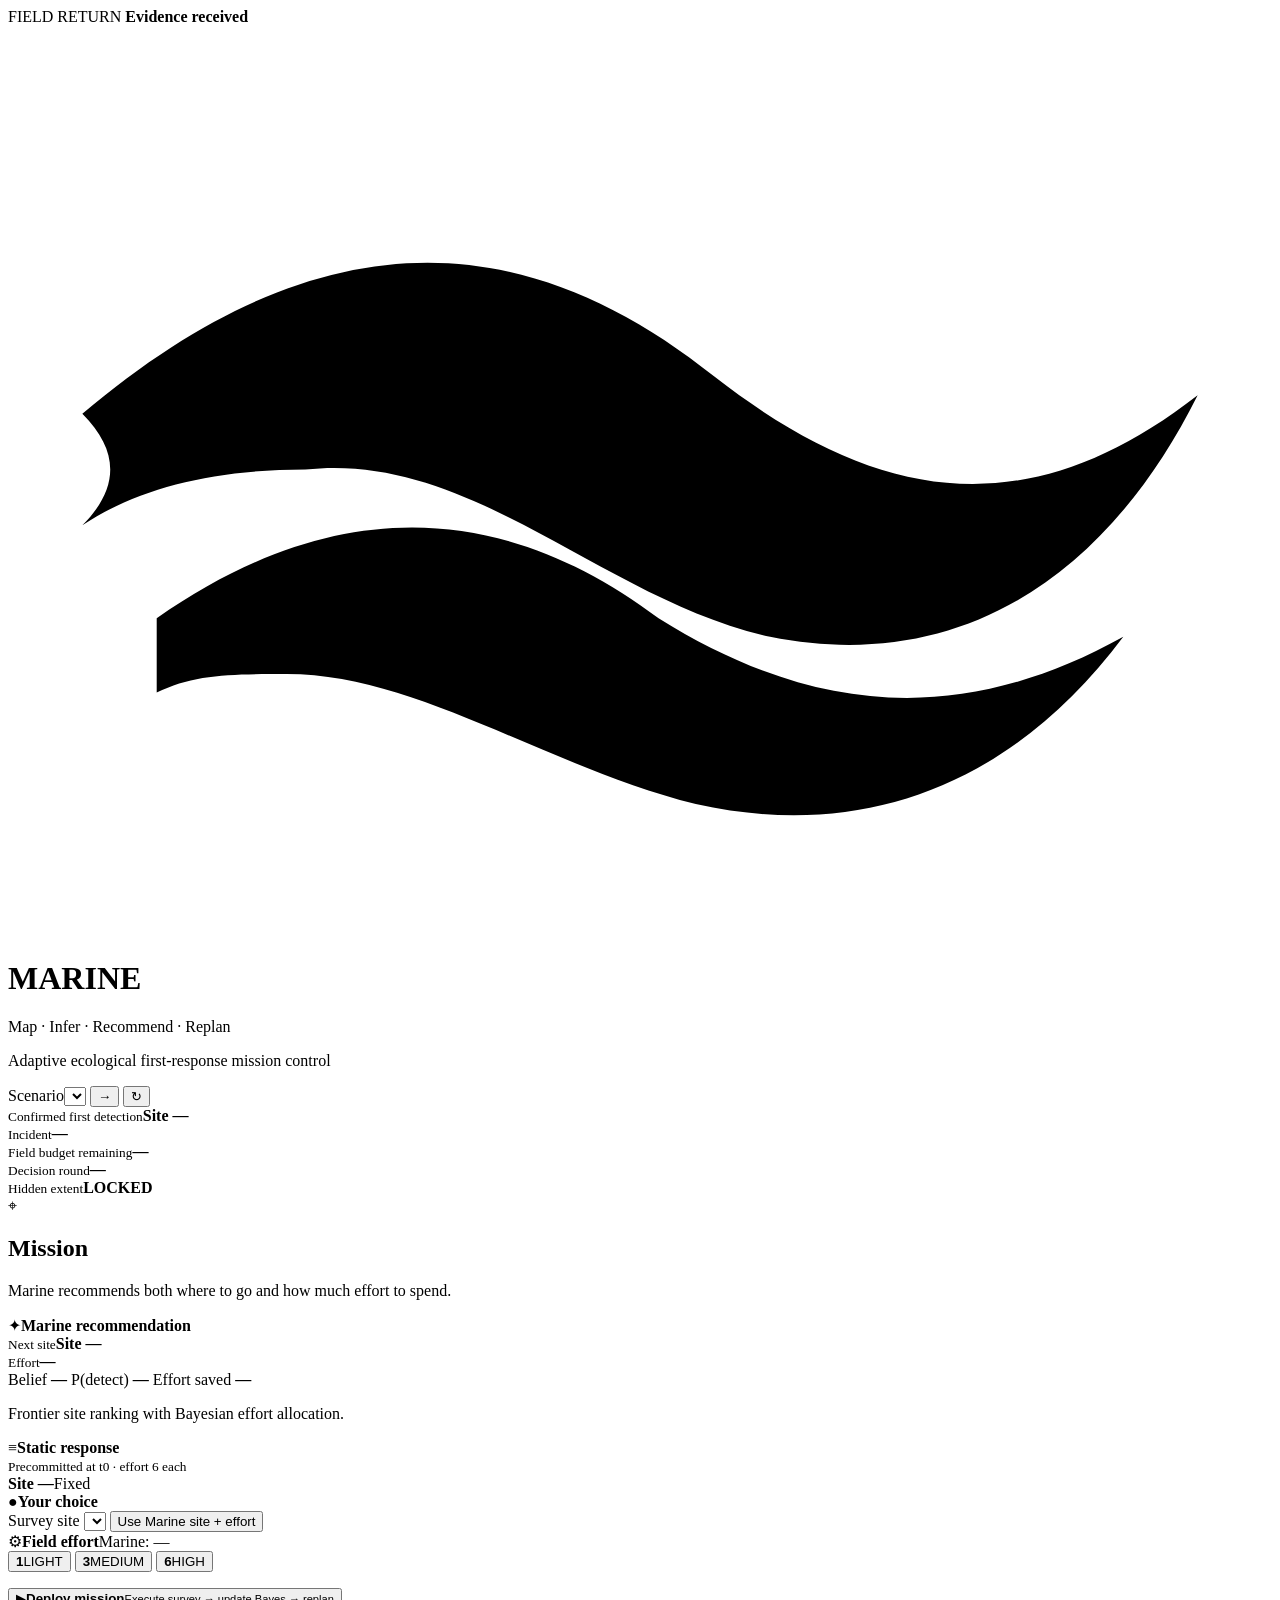
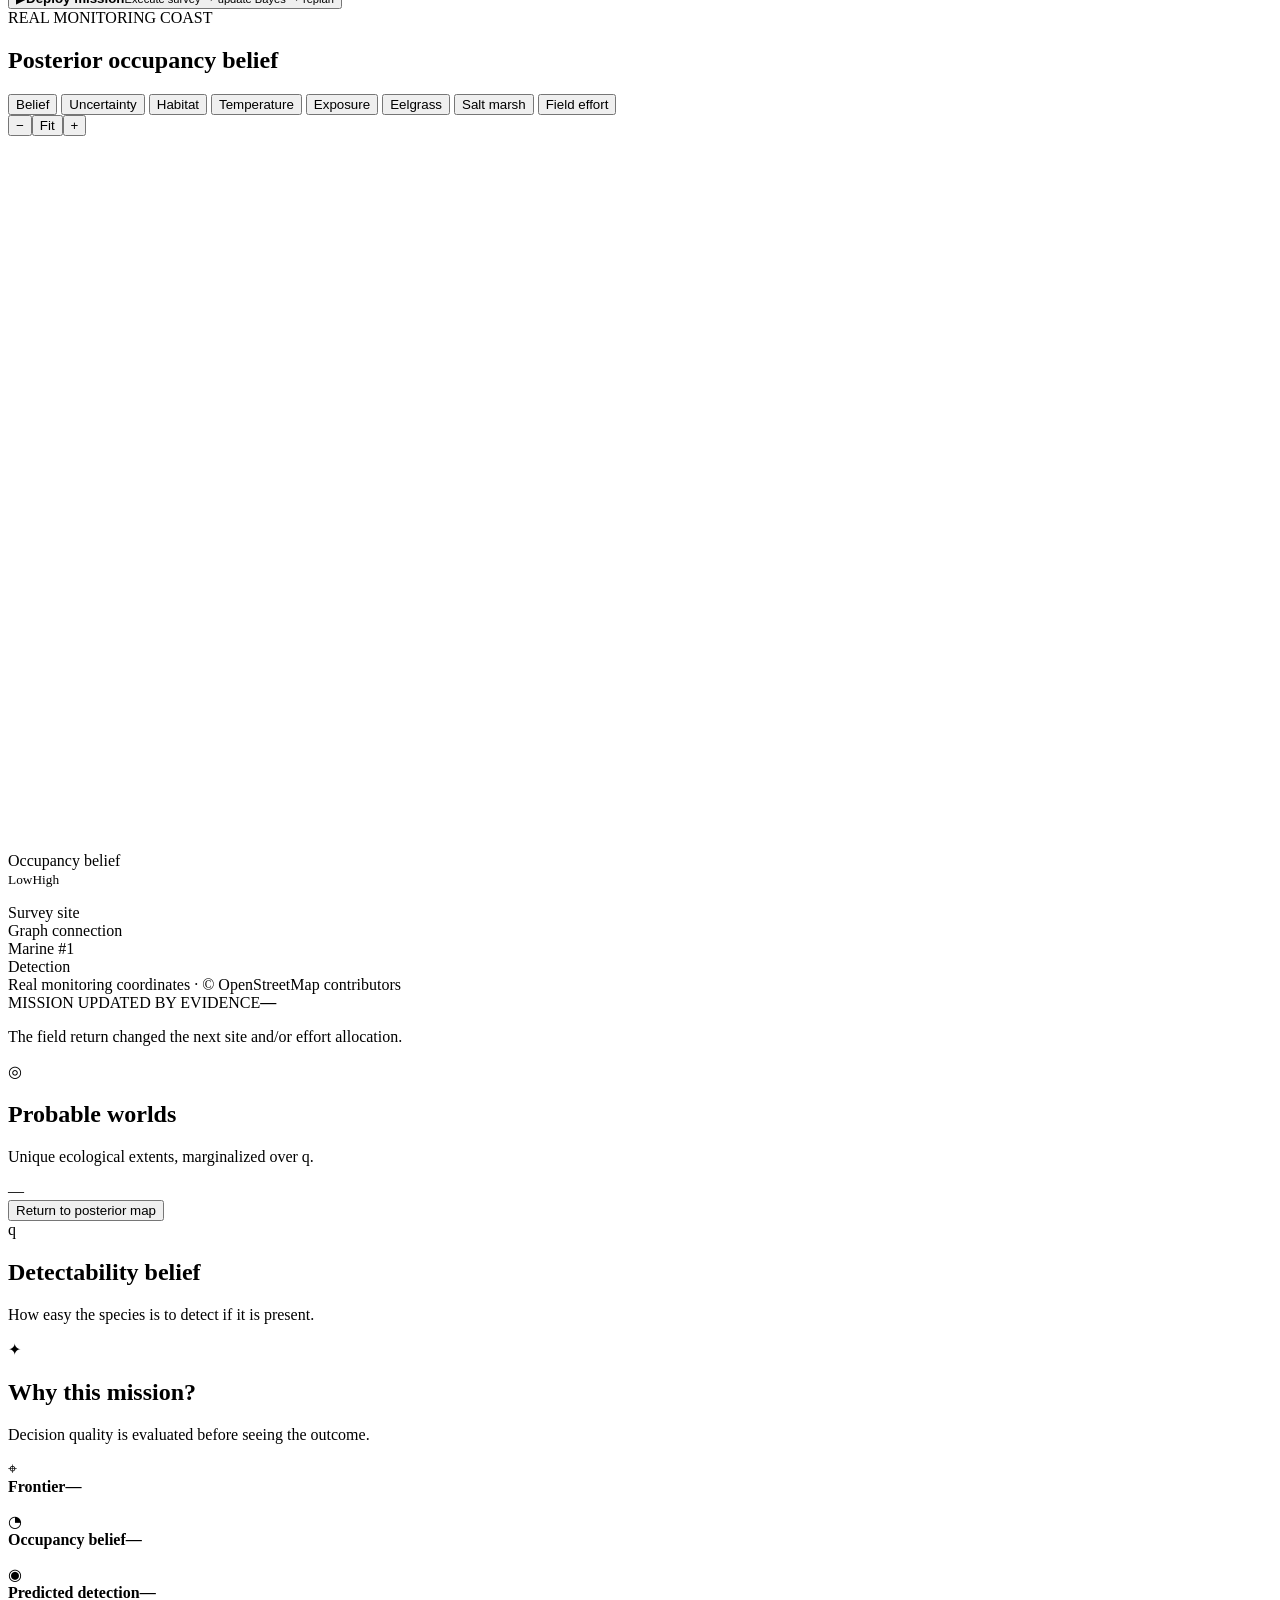
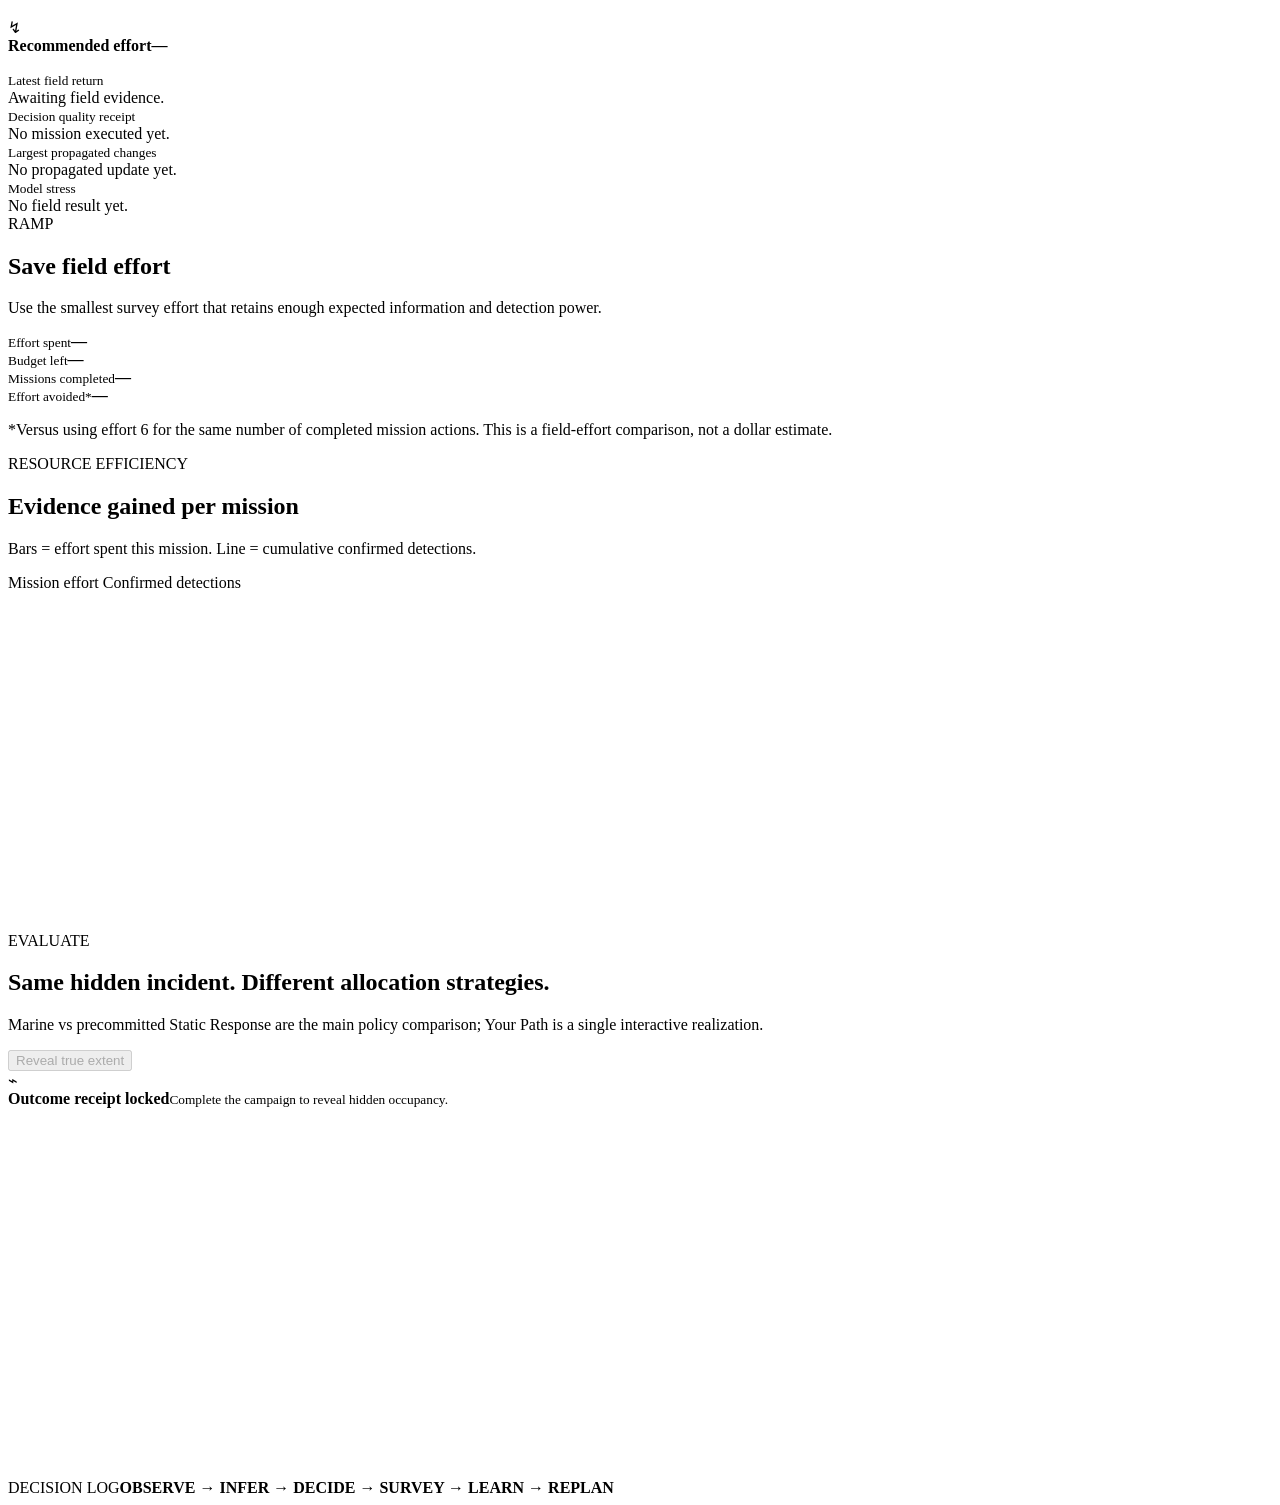
==== src/adaptive_response/web/index.html @ 59490e8c "Merge fac9e84848f2fcc238145fe83092da32b513c7e9 into 2e3e43d85b89be2b79e8511a3f0a50b33a727eef" ====
<!doctype html>
<html lang="en">
<head>
  <meta charset="utf-8" />
  <meta name="viewport" content="width=device-width, initial-scale=1" />
  <meta name="theme-color" content="#f5f7fa" />
  <title>MARINE — Adaptive First Response</title>
  <link rel="stylesheet" href="/static/styles.css" />
</head>
<body>
  <div id="transition-layer" class="transition-layer hidden" aria-live="polite">
    <div class="transition-card">
      <span id="transition-kicker" class="transition-kicker">FIELD RETURN</span>
      <strong id="transition-title" class="transition-title">Evidence received</strong>
      <p id="transition-detail" class="transition-detail"></p>
    </div>
  </div>

  <div class="app-shell">
    <header class="app-header">
      <div class="brand-block">
        <div class="brand-mark" aria-hidden="true">
          <svg viewBox="0 0 68 48"><path d="M4 20c13-11 24-10 34-2 9 7 17 8 26 1-5 10-13 15-23 13-9-2-16-10-25-9-5 0-9 1-12 3 2-2 2-4 0-6Z"></path><path d="M8 31c10-7 19-6 27 0 8 5 16 6 25 1-6 8-14 11-23 9-8-2-15-7-22-7-3 0-5 0-7 1Z"></path></svg>
        </div>
        <div>
          <div class="brand-row"><h1>MARINE</h1><span>Map · Infer · Recommend · Replan</span></div>
          <p>Adaptive ecological first-response mission control</p>
        </div>
      </div>
      <div class="header-controls">
        <label class="header-field"><span>Scenario</span><select id="case-select"></select></label>
        <button id="next-case-btn" class="icon-button" title="Next incident">→</button>
        <button id="reset-btn" class="icon-button" title="Reset incident">↻</button>
      </div>
    </header>

    <section class="status-ribbon">
      <div class="status-item detection-status"><span class="status-dot"></span><div><small>Confirmed first detection</small><strong>Site <span id="initial-detection">—</span></strong></div></div>
      <div class="status-item"><small>Incident</small><strong id="case-number">—</strong></div>
      <div class="status-item budget-status"><small>Field budget remaining</small><strong id="budget-left">—</strong><div class="budget-track"><span id="budget-fill"></span></div></div>
      <div class="status-item"><small>Decision round</small><strong id="round">—</strong></div>
      <div class="status-item truth-status"><small>Hidden extent</small><strong id="truth-state">LOCKED</strong></div>
    </section>

    <main class="dashboard-grid">
      <aside class="card mission-panel">
        <div class="card-title-row"><div class="title-icon">⌖</div><div><h2>Mission</h2><p>Marine recommends both where to go and how much effort to spend.</p></div></div>

        <section class="mission-card marine-card">
          <div class="mission-card-head"><span class="mini-icon">✦</span><strong>Marine recommendation</strong></div>
          <div class="recommend-hero">
            <div><small>Next site</small><b id="marine-site">Site —</b></div>
            <div><small>Effort</small><b id="marine-effort">—</b></div>
          </div>
          <div class="mini-metrics">
            <span>Belief <b id="marine-belief">—</b></span>
            <span>P(detect) <b id="marine-pdetect">—</b></span>
            <span>Effort saved <b id="marine-saved">—</b></span>
          </div>
          <p id="marine-copy">Frontier site ranking with Bayesian effort allocation.</p>
        </section>

        <section class="mission-card static-card">
          <div class="mission-card-head"><span class="mini-icon">≡</span><strong>Static response</strong></div>
          <small>Precommitted at t0 · effort 6 each</small>
          <div class="site-line"><b id="static-site">Site —</b><span class="pill">Fixed</span></div>
          <div id="static-route" class="route-chips"></div>
        </section>

        <section class="mission-card choice-card">
          <div class="mission-card-head"><span class="mini-icon">●</span><strong>Your choice</strong></div>
          <label class="field-label" for="site-select">Survey site</label>
          <select id="site-select" class="large-select"></select>
          <button id="follow-marine-btn" class="text-button">Use Marine site + effort</button>
        </section>

        <section class="mission-card effort-card">
          <div class="mission-card-head"><span class="mini-icon">⚙</span><strong>Field effort</strong><span id="effort-rec-badge" class="recommend-badge">Marine: —</span></div>
          <div id="effort-controls" class="effort-controls">
            <button class="effort-btn" data-effort="1"><b>1</b><span>LIGHT</span></button>
            <button class="effort-btn" data-effort="3"><b>3</b><span>MEDIUM</span></button>
            <button class="effort-btn" data-effort="6"><b>6</b><span>HIGH</span></button>
          </div>
          <div id="effort-options" class="effort-options"></div>
          <p id="effort-caption" class="effort-caption"></p>
        </section>

        <button id="deploy-btn" class="deploy-button"><span class="play-mark">▶</span><span><b>Deploy mission</b><small>Execute survey → update Bayes → replan</small></span></button>
      </aside>

      <section class="card map-card">
        <div class="map-toolbar">
          <div><span class="eyebrow">REAL MONITORING COAST</span><h2 id="map-title">Posterior occupancy belief</h2></div>
          <div class="map-actions">
            <div id="layer-tabs" class="layer-tabs" role="group" aria-label="Map layers">
              <button class="layer-btn active" data-layer="belief">Belief</button>
              <button class="layer-btn" data-layer="uncertainty">Uncertainty</button>
              <button class="layer-btn" data-layer="habitat">Habitat</button>
              <button class="layer-btn" data-layer="temperature">Temperature</button>
              <button class="layer-btn" data-layer="exposure">Exposure</button>
              <button class="layer-btn" data-layer="eelgrass">Eelgrass</button>
              <button class="layer-btn" data-layer="salt_marsh">Salt marsh</button>
              <button class="layer-btn" data-layer="field_effort">Field effort</button>
            </div>
            <div class="zoom-controls"><button id="zoom-out" title="Zoom out">−</button><button id="zoom-fit" title="Fit sites">Fit</button><button id="zoom-in" title="Zoom in">+</button></div>
          </div>
        </div>
        <div id="scenario-banner" class="scenario-banner hidden"></div>
        <div class="map-stage">
          <svg id="graph" viewBox="0 0 1100 620" preserveAspectRatio="xMidYMid slice" role="img" aria-label="Real coastal monitoring network"></svg>
          <div id="layer-legend" class="layer-legend"><span id="layer-legend-title">Occupancy belief</span><i id="layer-gradient"></i><div><small id="legend-low">Low</small><small id="legend-high">High</small></div><p id="layer-provenance"></p></div>
          <div class="map-legend"><div><span class="legend-node"></span> Survey site</div><div><span class="legend-line"></span> Graph connection</div><div><span class="legend-marine"></span> Marine #1</div><div><span class="legend-detection"></span> Detection</div></div>
          <div class="map-attribution">Real monitoring coordinates · © OpenStreetMap contributors</div>
          <div id="node-tooltip" class="tooltip hidden"></div>
          <div id="replan-callout" class="replan-callout hidden"><span>MISSION UPDATED BY EVIDENCE</span><strong id="replan-route">—</strong><p>The field return changed the next site and/or effort allocation.</p></div>
        </div>
      </section>

      <aside class="right-stack">
        <section class="card worlds-card">
          <div class="card-title-row compact"><div class="title-icon">◎</div><div><h2>Probable worlds</h2><p>Unique ecological extents, marginalized over q.</p></div><span id="world-count" class="count-badge">—</span></div>
          <div id="world-list" class="world-list"></div>
          <button id="clear-world-btn" class="text-button hidden">Return to posterior map</button>
        </section>

        <section class="card detectability-card">
          <div class="card-title-row compact"><div class="title-icon">q</div><div><h2>Detectability belief</h2><p>How easy the species is to detect if it is present.</p></div></div>
          <div id="q-panel" class="q-panel"></div>
          <div id="q-explainer" class="q-explainer"></div>
        </section>
      </aside>

      <section class="card why-card">
        <div class="why-head"><div class="title-icon">✦</div><div><h2>Why this mission?</h2><p id="why-subtitle">Decision quality is evaluated before seeing the outcome.</p></div></div>
        <div class="why-grid">
          <div class="why-item"><span class="why-icon">⌖</span><div><strong>Frontier</strong><b id="why-frontier-value">—</b><p id="why-frontier-copy"></p></div></div>
          <div class="why-item"><span class="why-icon">◔</span><div><strong>Occupancy belief</strong><b id="why-belief-value">—</b><p id="why-belief-copy"></p></div></div>
          <div class="why-item"><span class="why-icon">◉</span><div><strong>Predicted detection</strong><b id="why-detection-value">—</b><p id="why-detection-copy"></p></div></div>
          <div class="why-item"><span class="why-icon">↯</span><div><strong>Recommended effort</strong><b id="why-effort-value">—</b><p id="why-effort-copy"></p></div></div>
        </div>
        <div class="evidence-strip">
          <div class="evidence-cell"><small>Latest field return</small><div id="evidence-panel" class="evidence-content muted">Awaiting field evidence.</div></div>
          <div class="evidence-cell"><small>Decision quality receipt</small><div id="decision-receipt" class="evidence-content muted">No mission executed yet.</div></div>
          <div class="evidence-cell"><small>Largest propagated changes</small><div id="propagation-panel" class="evidence-content muted">No propagated update yet.</div></div>
          <div class="evidence-cell"><small>Model stress</small><div id="stress-panel" class="evidence-content muted">No field result yet.</div></div>
        </div>
      </section>

      <aside class="card ramp-card">
        <div class="ramp-head"><span class="sponsor-pill">RAMP</span><div><h2>Save field effort</h2><p>Use the smallest survey effort that retains enough expected information and detection power.</p></div></div>
        <div class="ramp-kpis">
          <div><small>Effort spent</small><b id="resource-spent">—</b></div>
          <div><small>Budget left</small><b id="resource-left">—</b></div>
          <div><small>Missions completed</small><b id="resource-missions">—</b></div>
          <div><small>Effort avoided*</small><b id="resource-avoided">—</b></div>
        </div>
        <p class="footnote">*Versus using effort 6 for the same number of completed mission actions. This is a field-effort comparison, not a dollar estimate.</p>
      </aside>

      <section class="card live-card">
        <div class="live-head"><div><span class="eyebrow">RESOURCE EFFICIENCY</span><h2>Evidence gained per mission</h2><p>Bars = effort spent this mission. Line = cumulative confirmed detections.</p></div><div class="live-legend"><span><i class="legend-bar"></i> Mission effort</span><span><i class="dot blue"></i> Confirmed detections</span></div></div>
        <div id="live-kpis" class="live-kpis"></div>
        <svg id="live-chart" viewBox="0 0 980 260" role="img" aria-label="Mission effort and confirmed detection trajectory"></svg>
      </section>

      <section class="card evaluation-card">
        <div class="evaluation-head"><div><span class="eyebrow">EVALUATE</span><h2>Same hidden incident. Different allocation strategies.</h2><p>Marine vs precommitted Static Response are the main policy comparison; Your Path is a single interactive realization.</p></div><button id="reveal-btn" class="reveal-button" disabled>Reveal true extent</button></div>
        <div id="performance-locked" class="performance-locked"><span>⌁</span><div><b>Outcome receipt locked</b><small>Complete the campaign to reveal hidden occupancy.</small></div></div>
        <div id="performance-content" class="performance-content hidden">
          <div id="scorecards" class="scorecards"></div>
          <div class="performance-right"><svg id="performance-chart" viewBox="0 0 900 250" role="img" aria-label="True occupied sites detected by cumulative effort"></svg><p id="performance-note" class="performance-note"></p></div>
        </div>
      </section>

      <section class="card tape-card">
        <div class="tape-label"><span>DECISION LOG</span><b>OBSERVE → INFER → DECIDE → SURVEY → LEARN → REPLAN</b></div>
        <div id="timeline" class="timeline"></div>
      </section>
    </main>
  </div>
  <script src="/static/app.js"></script>
</body>
</html>
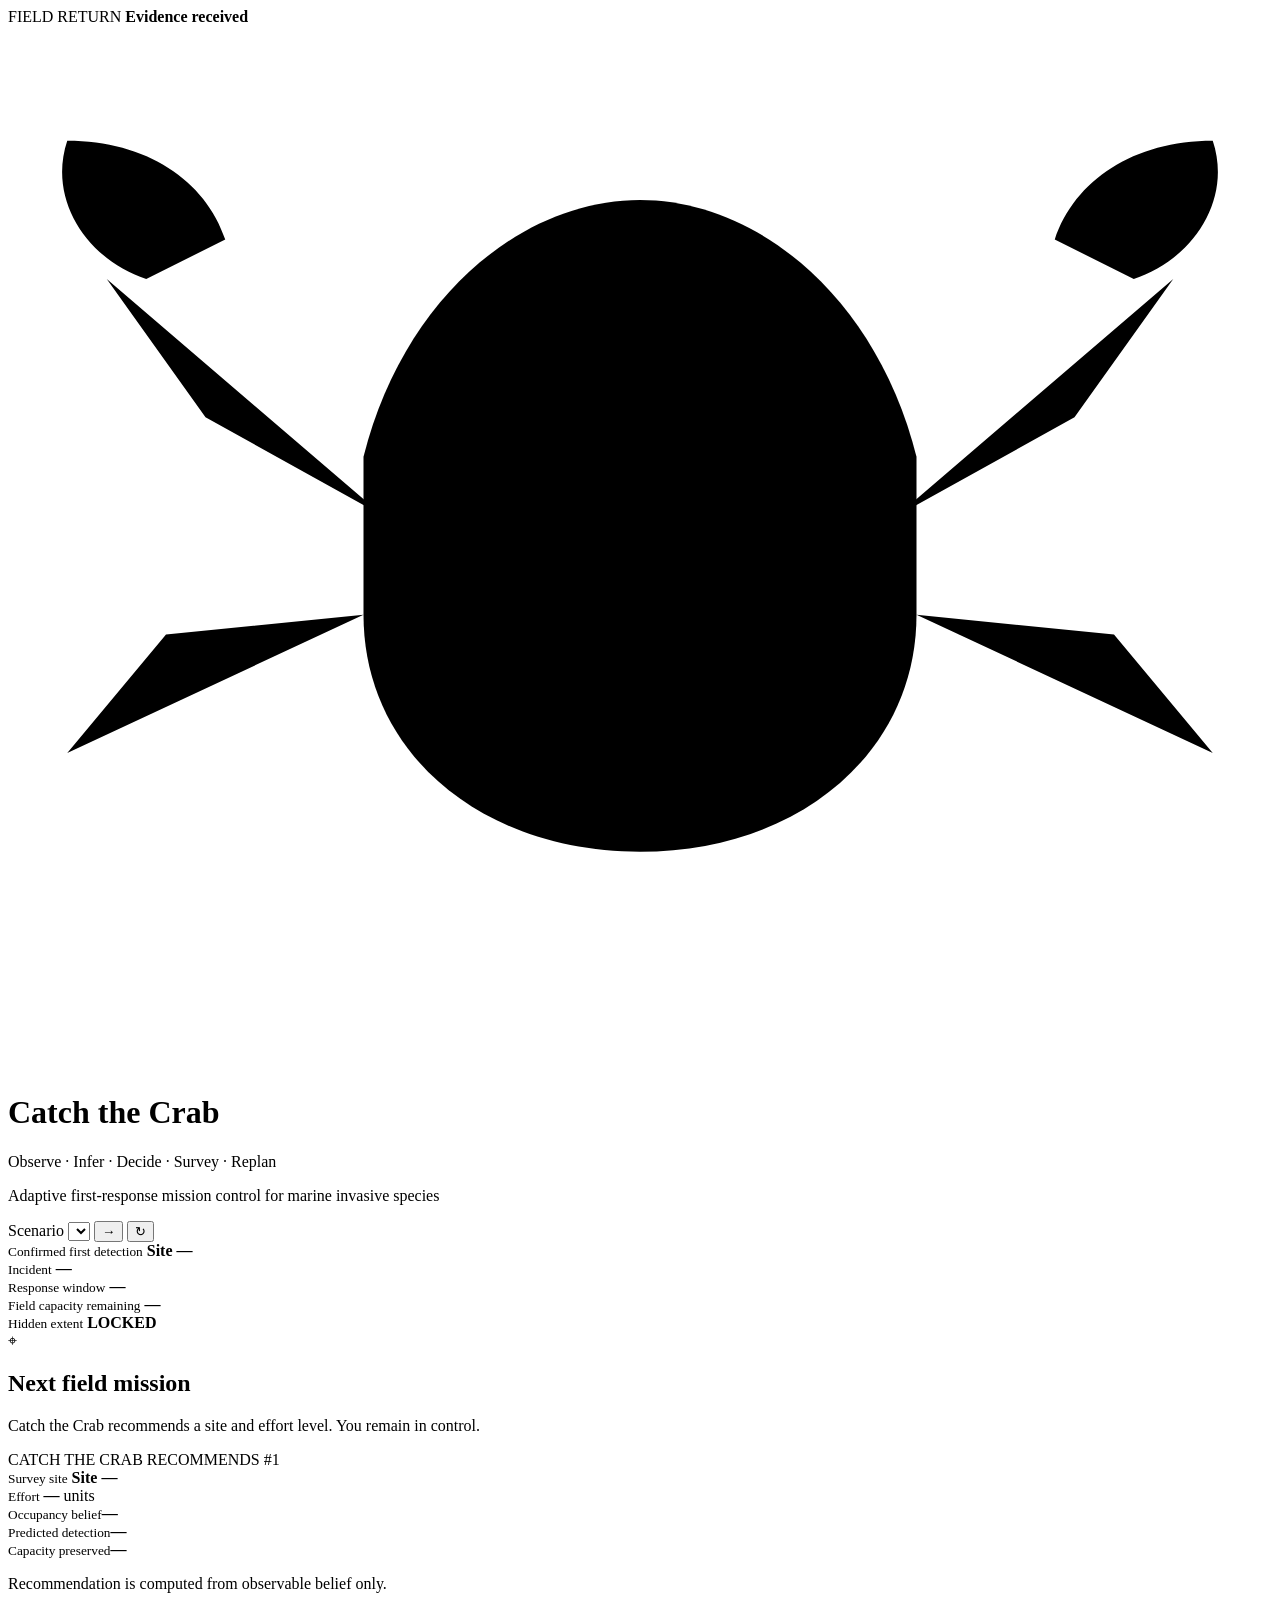
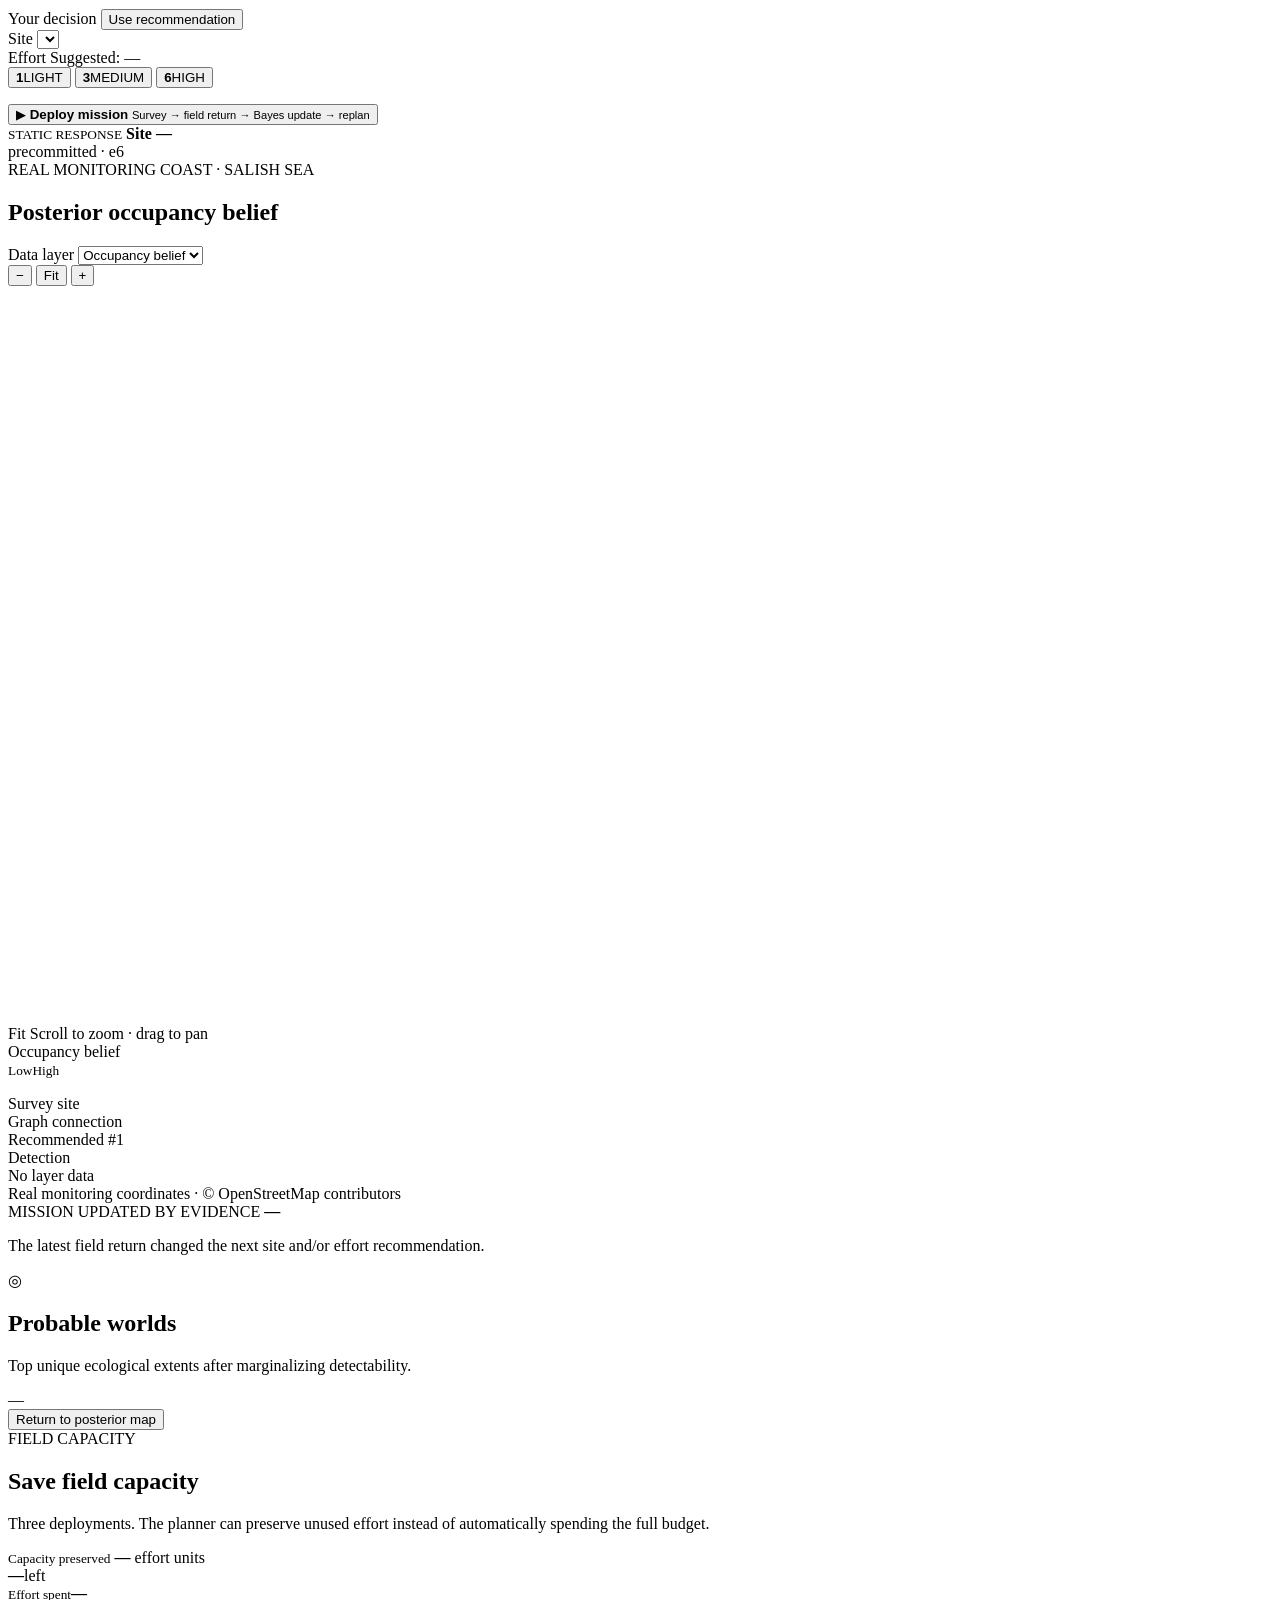
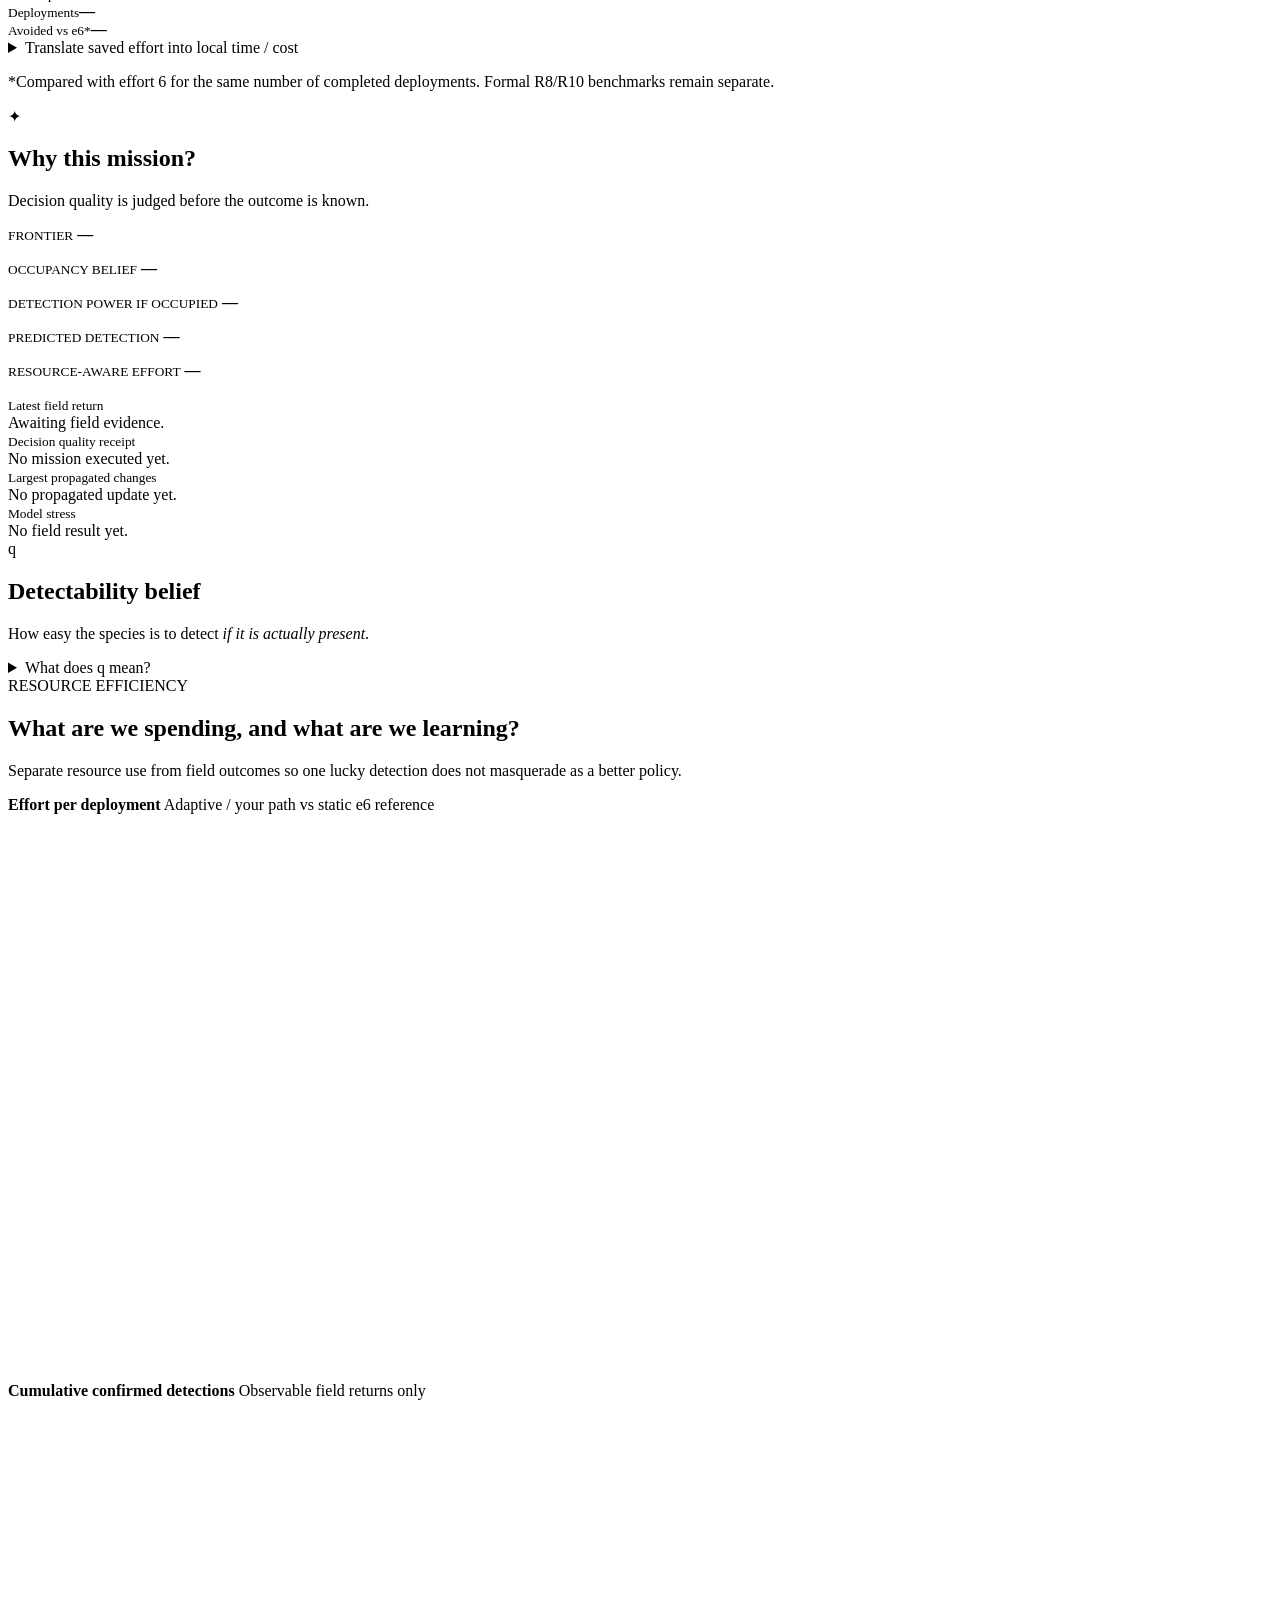
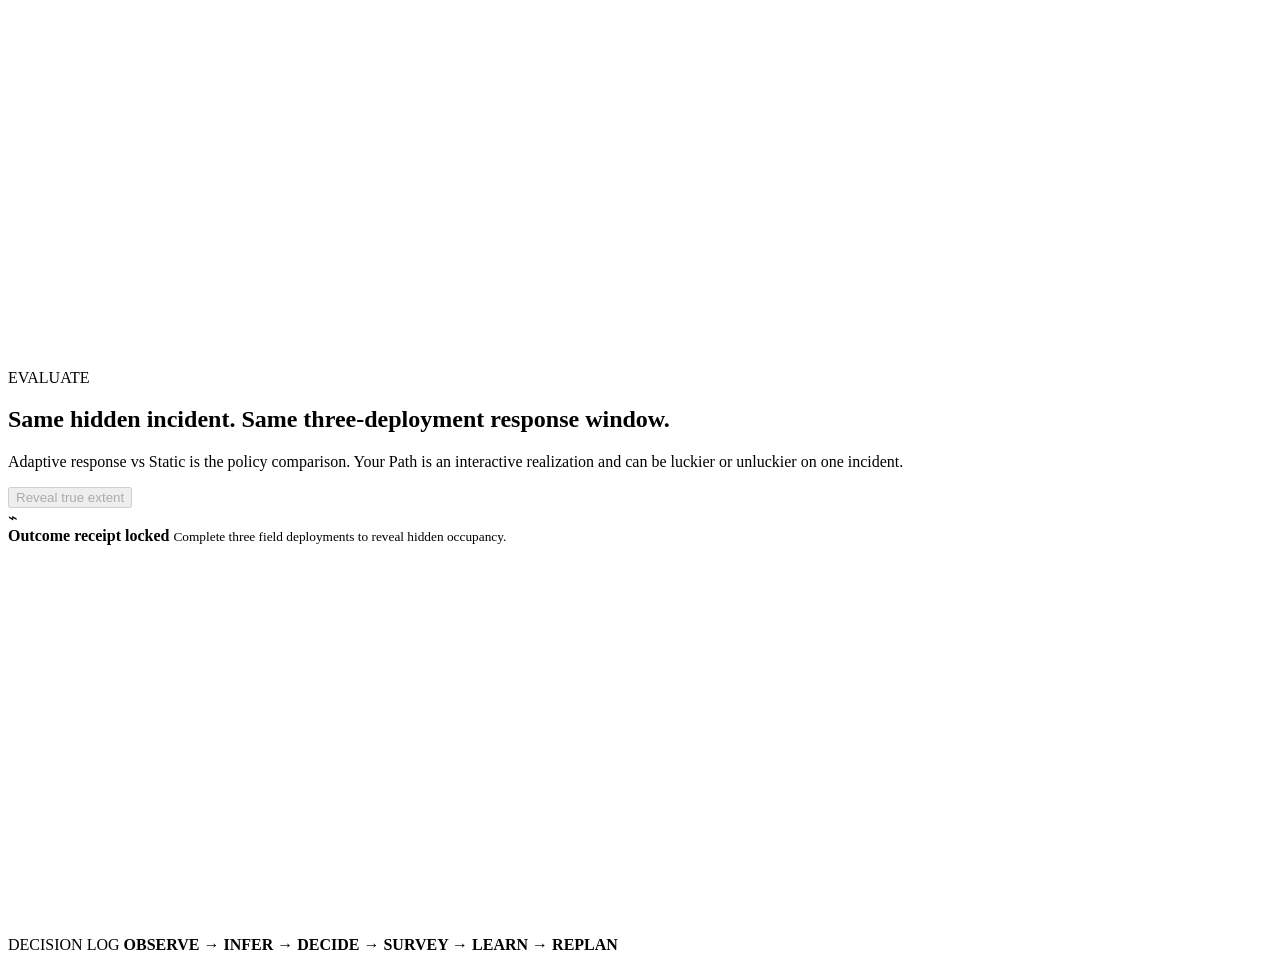
==== commit c22c5b64: "Rename product to Catch the Crab and remove sponsor-facing labels" ====
--- a/src/adaptive_response/web/index.html
+++ b/src/adaptive_response/web/index.html
@@ -3,8 +3,8 @@
 <head>
   <meta charset="utf-8" />
   <meta name="viewport" content="width=device-width, initial-scale=1" />
-  <meta name="theme-color" content="#f5f7fa" />
-  <title>MARINE — Adaptive First Response</title>
+  <meta name="theme-color" content="#f4f7fb" />
+  <title>Catch the Crab — Adaptive First Response</title>
   <link rel="stylesheet" href="/static/styles.css" />
 </head>
 <body>
@@ -20,164 +20,394 @@
     <header class="app-header">
       <div class="brand-block">
         <div class="brand-mark" aria-hidden="true">
-          <svg viewBox="0 0 68 48"><path d="M4 20c13-11 24-10 34-2 9 7 17 8 26 1-5 10-13 15-23 13-9-2-16-10-25-9-5 0-9 1-12 3 2-2 2-4 0-6Z"></path><path d="M8 31c10-7 19-6 27 0 8 5 16 6 25 1-6 8-14 11-23 9-8-2-15-7-22-7-3 0-5 0-7 1Z"></path></svg>
-        </div>
-        <div>
-          <div class="brand-row"><h1>MARINE</h1><span>Map · Infer · Recommend · Replan</span></div>
-          <p>Adaptive ecological first-response mission control</p>
-        </div>
-      </div>
+          <svg viewBox="0 0 64 52" class="crab-logo">
+            <path class="crab-shell" d="M18 21c2-8 8-13 14-13s12 5 14 13v8c0 7-6 12-14 12s-14-5-14-12Z"></path>
+            <path class="crab-eye" d="M24 18a2.4 2.4 0 1 0 0-4.8A2.4 2.4 0 0 0 24 18Zm16 0a2.4 2.4 0 1 0 0-4.8A2.4 2.4 0 0 0 40 18Z"></path>
+            <path class="crab-limb" d="M19 24 10 19 5 12m40 12 9-5 5-7M18 29 8 30l-5 6m43-7 10 1 5 6M20 34 11 40m33-6 9 6"></path>
+            <path class="crab-claw" d="M7 12c-3-1-5-4-4-7 4 0 7 2 8 5m46 2c3-1 5-4 4-7-4 0-7 2-8 5"></path>
+          </svg>
+        </div>
+        <div class="brand-copy">
+          <div class="brand-row">
+            <h1>Catch the Crab</h1>
+            <span>Observe · Infer · Decide · Survey · Replan</span>
+          </div>
+          <p>Adaptive first-response mission control for marine invasive species</p>
+        </div>
+      </div>
+
       <div class="header-controls">
-        <label class="header-field"><span>Scenario</span><select id="case-select"></select></label>
+        <label class="header-field">
+          <span>Scenario</span>
+          <select id="case-select"></select>
+        </label>
         <button id="next-case-btn" class="icon-button" title="Next incident">→</button>
         <button id="reset-btn" class="icon-button" title="Reset incident">↻</button>
       </div>
     </header>
 
-    <section class="status-ribbon">
-      <div class="status-item detection-status"><span class="status-dot"></span><div><small>Confirmed first detection</small><strong>Site <span id="initial-detection">—</span></strong></div></div>
-      <div class="status-item"><small>Incident</small><strong id="case-number">—</strong></div>
-      <div class="status-item budget-status"><small>Field budget remaining</small><strong id="budget-left">—</strong><div class="budget-track"><span id="budget-fill"></span></div></div>
-      <div class="status-item"><small>Decision round</small><strong id="round">—</strong></div>
-      <div class="status-item truth-status"><small>Hidden extent</small><strong id="truth-state">LOCKED</strong></div>
+    <section class="status-ribbon" aria-label="Incident status">
+      <div class="status-item detection-status">
+        <span class="status-dot"></span>
+        <div>
+          <small>Confirmed first detection</small>
+          <strong>Site <span id="initial-detection">—</span></strong>
+        </div>
+      </div>
+      <div class="status-item">
+        <small>Incident</small>
+        <strong id="case-number">—</strong>
+      </div>
+      <div class="status-item">
+        <small>Response window</small>
+        <strong id="round">—</strong>
+      </div>
+      <div class="status-item budget-status">
+        <small>Field capacity remaining</small>
+        <strong id="budget-left">—</strong>
+        <div class="budget-track"><span id="budget-fill"></span></div>
+      </div>
+      <div class="status-item truth-status">
+        <small>Hidden extent</small>
+        <strong id="truth-state">LOCKED</strong>
+      </div>
     </section>
 
     <main class="dashboard-grid">
       <aside class="card mission-panel">
-        <div class="card-title-row"><div class="title-icon">⌖</div><div><h2>Mission</h2><p>Marine recommends both where to go and how much effort to spend.</p></div></div>
-
-        <section class="mission-card marine-card">
-          <div class="mission-card-head"><span class="mini-icon">✦</span><strong>Marine recommendation</strong></div>
-          <div class="recommend-hero">
-            <div><small>Next site</small><b id="marine-site">Site —</b></div>
-            <div><small>Effort</small><b id="marine-effort">—</b></div>
-          </div>
-          <div class="mini-metrics">
-            <span>Belief <b id="marine-belief">—</b></span>
-            <span>P(detect) <b id="marine-pdetect">—</b></span>
-            <span>Effort saved <b id="marine-saved">—</b></span>
-          </div>
-          <p id="marine-copy">Frontier site ranking with Bayesian effort allocation.</p>
-        </section>
-
-        <section class="mission-card static-card">
-          <div class="mission-card-head"><span class="mini-icon">≡</span><strong>Static response</strong></div>
-          <small>Precommitted at t0 · effort 6 each</small>
-          <div class="site-line"><b id="static-site">Site —</b><span class="pill">Fixed</span></div>
-          <div id="static-route" class="route-chips"></div>
-        </section>
-
-        <section class="mission-card choice-card">
-          <div class="mission-card-head"><span class="mini-icon">●</span><strong>Your choice</strong></div>
-          <label class="field-label" for="site-select">Survey site</label>
+        <div class="section-heading">
+          <span class="section-icon">⌖</span>
+          <div>
+            <h2>Next field mission</h2>
+            <p>Catch the Crab recommends a site and effort level. You remain in control.</p>
+          </div>
+        </div>
+
+        <div class="marine-recommendation">
+          <div class="recommendation-label">
+            <span>CATCH THE CRAB RECOMMENDS</span>
+            <span id="marine-rank-badge" class="soft-badge">#1</span>
+          </div>
+          <div class="recommendation-hero">
+            <div>
+              <small>Survey site</small>
+              <strong id="marine-site">Site —</strong>
+            </div>
+            <div class="effort-hero">
+              <small>Effort</small>
+              <strong id="marine-effort">—</strong>
+              <span>units</span>
+            </div>
+          </div>
+          <div class="recommendation-metrics">
+            <div><small>Occupancy belief</small><b id="marine-belief">—</b></div>
+            <div><small>Predicted detection</small><b id="marine-pdetect">—</b></div>
+            <div><small>Capacity preserved</small><b id="marine-saved">—</b></div>
+          </div>
+          <p id="marine-copy">Recommendation is computed from observable belief only.</p>
+        </div>
+
+        <div class="control-section">
+          <div class="control-title">
+            <span>Your decision</span>
+            <button id="follow-marine-btn" class="inline-action">Use recommendation</button>
+          </div>
+          <label class="field-label" for="site-select">Site</label>
           <select id="site-select" class="large-select"></select>
-          <button id="follow-marine-btn" class="text-button">Use Marine site + effort</button>
-        </section>
-
-        <section class="mission-card effort-card">
-          <div class="mission-card-head"><span class="mini-icon">⚙</span><strong>Field effort</strong><span id="effort-rec-badge" class="recommend-badge">Marine: —</span></div>
+
+          <div class="effort-title-row">
+            <label class="field-label">Effort</label>
+            <span id="effort-rec-badge" class="recommended-chip">Suggested: —</span>
+          </div>
           <div id="effort-controls" class="effort-controls">
             <button class="effort-btn" data-effort="1"><b>1</b><span>LIGHT</span></button>
             <button class="effort-btn" data-effort="3"><b>3</b><span>MEDIUM</span></button>
             <button class="effort-btn" data-effort="6"><b>6</b><span>HIGH</span></button>
           </div>
           <div id="effort-options" class="effort-options"></div>
-          <p id="effort-caption" class="effort-caption"></p>
-        </section>
-
-        <button id="deploy-btn" class="deploy-button"><span class="play-mark">▶</span><span><b>Deploy mission</b><small>Execute survey → update Bayes → replan</small></span></button>
+          <p id="effort-caption" class="microcopy"></p>
+        </div>
+
+        <button id="deploy-btn" class="deploy-button">
+          <span class="play-mark">▶</span>
+          <span>
+            <b>Deploy mission</b>
+            <small>Survey → field return → Bayes update → replan</small>
+          </span>
+        </button>
+
+        <div class="static-strip">
+          <div>
+            <small>STATIC RESPONSE</small>
+            <strong id="static-site">Site —</strong>
+          </div>
+          <div id="static-route" class="route-chips"></div>
+          <span class="soft-badge">precommitted · e6</span>
+        </div>
       </aside>
 
       <section class="card map-card">
         <div class="map-toolbar">
-          <div><span class="eyebrow">REAL MONITORING COAST</span><h2 id="map-title">Posterior occupancy belief</h2></div>
-          <div class="map-actions">
-            <div id="layer-tabs" class="layer-tabs" role="group" aria-label="Map layers">
-              <button class="layer-btn active" data-layer="belief">Belief</button>
-              <button class="layer-btn" data-layer="uncertainty">Uncertainty</button>
-              <button class="layer-btn" data-layer="habitat">Habitat</button>
-              <button class="layer-btn" data-layer="temperature">Temperature</button>
-              <button class="layer-btn" data-layer="exposure">Exposure</button>
-              <button class="layer-btn" data-layer="eelgrass">Eelgrass</button>
-              <button class="layer-btn" data-layer="salt_marsh">Salt marsh</button>
-              <button class="layer-btn" data-layer="field_effort">Field effort</button>
+          <div>
+            <span class="eyebrow">REAL MONITORING COAST · SALISH SEA</span>
+            <h2 id="map-title">Posterior occupancy belief</h2>
+          </div>
+          <div class="map-toolbar-actions">
+            <label class="layer-select-label">
+              <span>Data layer</span>
+              <select id="layer-select">
+                <option value="belief">Occupancy belief</option>
+                <option value="uncertainty">Uncertainty</option>
+                <option value="habitat">Habitat suitability</option>
+                <option value="temperature">Temperature</option>
+                <option value="exposure">Exposure</option>
+                <option value="eelgrass">Eelgrass</option>
+                <option value="salt_marsh">Salt marsh</option>
+                <option value="field_effort">Field effort</option>
+              </select>
+            </label>
+            <div class="zoom-controls" aria-label="Map zoom">
+              <button id="zoom-out" title="Zoom out">−</button>
+              <button id="zoom-fit" title="Fit all sites">Fit</button>
+              <button id="zoom-in" title="Zoom in">+</button>
             </div>
-            <div class="zoom-controls"><button id="zoom-out" title="Zoom out">−</button><button id="zoom-fit" title="Fit sites">Fit</button><button id="zoom-in" title="Zoom in">+</button></div>
-          </div>
-        </div>
+          </div>
+        </div>
+
         <div id="scenario-banner" class="scenario-banner hidden"></div>
-        <div class="map-stage">
-          <svg id="graph" viewBox="0 0 1100 620" preserveAspectRatio="xMidYMid slice" role="img" aria-label="Real coastal monitoring network"></svg>
-          <div id="layer-legend" class="layer-legend"><span id="layer-legend-title">Occupancy belief</span><i id="layer-gradient"></i><div><small id="legend-low">Low</small><small id="legend-high">High</small></div><p id="layer-provenance"></p></div>
-          <div class="map-legend"><div><span class="legend-node"></span> Survey site</div><div><span class="legend-line"></span> Graph connection</div><div><span class="legend-marine"></span> Marine #1</div><div><span class="legend-detection"></span> Detection</div></div>
+
+        <div class="map-stage" id="map-stage">
+          <svg id="graph" viewBox="0 0 1100 640" preserveAspectRatio="xMidYMid slice" role="img" aria-label="Real coastal monitoring network"></svg>
+
+          <div class="map-top-left">
+            <span id="zoom-readout" class="map-chip">Fit</span>
+            <span class="map-chip">Scroll to zoom · drag to pan</span>
+          </div>
+
+          <div id="layer-legend" class="layer-legend">
+            <span id="layer-legend-title">Occupancy belief</span>
+            <i id="layer-gradient"></i>
+            <div><small id="legend-low">Low</small><small id="legend-high">High</small></div>
+            <p id="layer-provenance"></p>
+          </div>
+
+          <div class="map-legend">
+            <div><span class="legend-node"></span> Survey site</div>
+            <div><span class="legend-line"></span> Graph connection</div>
+            <div><span class="legend-marine"></span> Recommended #1</div>
+            <div><span class="legend-detection"></span> Detection</div>
+            <div><span class="legend-missing"></span> No layer data</div>
+          </div>
+
+          <div id="map-inspector" class="map-inspector"></div>
           <div class="map-attribution">Real monitoring coordinates · © OpenStreetMap contributors</div>
           <div id="node-tooltip" class="tooltip hidden"></div>
-          <div id="replan-callout" class="replan-callout hidden"><span>MISSION UPDATED BY EVIDENCE</span><strong id="replan-route">—</strong><p>The field return changed the next site and/or effort allocation.</p></div>
+
+          <div id="replan-callout" class="replan-callout hidden">
+            <span>MISSION UPDATED BY EVIDENCE</span>
+            <strong id="replan-route">—</strong>
+            <p>The latest field return changed the next site and/or effort recommendation.</p>
+          </div>
         </div>
       </section>
 
-      <aside class="right-stack">
-        <section class="card worlds-card">
-          <div class="card-title-row compact"><div class="title-icon">◎</div><div><h2>Probable worlds</h2><p>Unique ecological extents, marginalized over q.</p></div><span id="world-count" class="count-badge">—</span></div>
-          <div id="world-list" class="world-list"></div>
-          <button id="clear-world-btn" class="text-button hidden">Return to posterior map</button>
-        </section>
-
-        <section class="card detectability-card">
-          <div class="card-title-row compact"><div class="title-icon">q</div><div><h2>Detectability belief</h2><p>How easy the species is to detect if it is present.</p></div></div>
-          <div id="q-panel" class="q-panel"></div>
-          <div id="q-explainer" class="q-explainer"></div>
-        </section>
+      <aside class="card worlds-card">
+        <div class="section-heading compact">
+          <span class="section-icon">◎</span>
+          <div>
+            <h2>Probable worlds</h2>
+            <p>Top unique ecological extents after marginalizing detectability.</p>
+          </div>
+          <span id="world-count" class="count-badge">—</span>
+        </div>
+        <div id="world-list" class="world-list"></div>
+        <button id="clear-world-btn" class="inline-action hidden">Return to posterior map</button>
       </aside>
 
-      <section class="card why-card">
-        <div class="why-head"><div class="title-icon">✦</div><div><h2>Why this mission?</h2><p id="why-subtitle">Decision quality is evaluated before seeing the outcome.</p></div></div>
-        <div class="why-grid">
-          <div class="why-item"><span class="why-icon">⌖</span><div><strong>Frontier</strong><b id="why-frontier-value">—</b><p id="why-frontier-copy"></p></div></div>
-          <div class="why-item"><span class="why-icon">◔</span><div><strong>Occupancy belief</strong><b id="why-belief-value">—</b><p id="why-belief-copy"></p></div></div>
-          <div class="why-item"><span class="why-icon">◉</span><div><strong>Predicted detection</strong><b id="why-detection-value">—</b><p id="why-detection-copy"></p></div></div>
-          <div class="why-item"><span class="why-icon">↯</span><div><strong>Recommended effort</strong><b id="why-effort-value">—</b><p id="why-effort-copy"></p></div></div>
-        </div>
-        <div class="evidence-strip">
-          <div class="evidence-cell"><small>Latest field return</small><div id="evidence-panel" class="evidence-content muted">Awaiting field evidence.</div></div>
-          <div class="evidence-cell"><small>Decision quality receipt</small><div id="decision-receipt" class="evidence-content muted">No mission executed yet.</div></div>
-          <div class="evidence-cell"><small>Largest propagated changes</small><div id="propagation-panel" class="evidence-content muted">No propagated update yet.</div></div>
-          <div class="evidence-cell"><small>Model stress</small><div id="stress-panel" class="evidence-content muted">No field result yet.</div></div>
-        </div>
-      </section>
-
       <aside class="card ramp-card">
-        <div class="ramp-head"><span class="sponsor-pill">RAMP</span><div><h2>Save field effort</h2><p>Use the smallest survey effort that retains enough expected information and detection power.</p></div></div>
+        <div class="ramp-heading">
+          <span class="sponsor-pill">FIELD CAPACITY</span>
+          <div>
+            <h2>Save field capacity</h2>
+            <p>Three deployments. The planner can preserve unused effort instead of automatically spending the full budget.</p>
+          </div>
+        </div>
+
+        <div class="ramp-primary">
+          <div>
+            <small>Capacity preserved</small>
+            <strong id="resource-left">—</strong>
+            <span>effort units</span>
+          </div>
+          <div class="capacity-ring" id="capacity-ring"><b id="capacity-percent">—</b><span>left</span></div>
+        </div>
+
         <div class="ramp-kpis">
           <div><small>Effort spent</small><b id="resource-spent">—</b></div>
-          <div><small>Budget left</small><b id="resource-left">—</b></div>
-          <div><small>Missions completed</small><b id="resource-missions">—</b></div>
-          <div><small>Effort avoided*</small><b id="resource-avoided">—</b></div>
-        </div>
-        <p class="footnote">*Versus using effort 6 for the same number of completed mission actions. This is a field-effort comparison, not a dollar estimate.</p>
+          <div><small>Deployments</small><b id="resource-missions">—</b></div>
+          <div><small>Avoided vs e6*</small><b id="resource-avoided">—</b></div>
+        </div>
+
+        <details class="conversion-panel">
+          <summary>Translate saved effort into local time / cost</summary>
+          <p>Optional operator inputs. No universal dollar or time conversion is assumed.</p>
+          <div class="conversion-grid">
+            <label><span>Minutes per effort unit</span><input id="minutes-per-unit" type="number" min="0" step="1" placeholder="e.g. 20" /></label>
+            <label><span>$ per effort unit</span><input id="cost-per-unit" type="number" min="0" step="1" placeholder="e.g. 25" /></label>
+          </div>
+          <div id="conversion-output" class="conversion-output">Enter local rates to estimate operational savings.</div>
+        </details>
+
+        <p class="footnote">*Compared with effort 6 for the same number of completed deployments. Formal R8/R10 benchmarks remain separate.</p>
       </aside>
 
+      <section class="card why-card">
+        <div class="section-heading">
+          <span class="section-icon">✦</span>
+          <div>
+            <h2>Why this mission?</h2>
+            <p id="why-subtitle">Decision quality is judged before the outcome is known.</p>
+          </div>
+        </div>
+
+        <div class="why-grid">
+          <div class="why-item">
+            <small>FRONTIER</small>
+            <strong id="why-frontier-value">—</strong>
+            <p id="why-frontier-copy"></p>
+          </div>
+          <div class="why-item">
+            <small>OCCUPANCY BELIEF</small>
+            <strong id="why-belief-value">—</strong>
+            <p id="why-belief-copy"></p>
+          </div>
+          <div class="why-item">
+            <small>DETECTION POWER IF OCCUPIED</small>
+            <strong id="why-power-value">—</strong>
+            <p id="why-power-copy"></p>
+          </div>
+          <div class="why-item">
+            <small>PREDICTED DETECTION</small>
+            <strong id="why-detection-value">—</strong>
+            <p id="why-detection-copy"></p>
+          </div>
+        </div>
+
+        <div class="why-effort-banner">
+          <div>
+            <small>RESOURCE-AWARE EFFORT</small>
+            <strong id="why-effort-value">—</strong>
+          </div>
+          <p id="why-effort-copy"></p>
+        </div>
+
+        <div class="evidence-strip">
+          <div class="evidence-cell">
+            <small>Latest field return</small>
+            <div id="evidence-panel" class="evidence-content muted">Awaiting field evidence.</div>
+          </div>
+          <div class="evidence-cell">
+            <small>Decision quality receipt</small>
+            <div id="decision-receipt" class="evidence-content muted">No mission executed yet.</div>
+          </div>
+          <div class="evidence-cell">
+            <small>Largest propagated changes</small>
+            <div id="propagation-panel" class="evidence-content muted">No propagated update yet.</div>
+          </div>
+          <div class="evidence-cell">
+            <small>Model stress</small>
+            <div id="stress-panel" class="evidence-content muted">No field result yet.</div>
+          </div>
+        </div>
+      </section>
+
+      <aside class="card detectability-card">
+        <div class="section-heading compact">
+          <span class="section-icon">q</span>
+          <div>
+            <h2>Detectability belief</h2>
+            <p>How easy the species is to detect <em>if it is actually present</em>.</p>
+          </div>
+        </div>
+
+        <div id="q-panel" class="q-panel"></div>
+        <div id="q-effort-preview" class="q-effort-preview"></div>
+
+        <details class="q-details">
+          <summary>What does q mean?</summary>
+          <p><b>q = P(detection in one check | occupied).</b> It is not occupancy probability. Marine infers q jointly with possible invasion extents.</p>
+          <p>You do not directly set q during a mission. Your operational control is effort: more checks reduce the chance of missing an occupied site.</p>
+          <p id="q-boundary-copy"></p>
+        </details>
+      </aside>
+
       <section class="card live-card">
-        <div class="live-head"><div><span class="eyebrow">RESOURCE EFFICIENCY</span><h2>Evidence gained per mission</h2><p>Bars = effort spent this mission. Line = cumulative confirmed detections.</p></div><div class="live-legend"><span><i class="legend-bar"></i> Mission effort</span><span><i class="dot blue"></i> Confirmed detections</span></div></div>
-        <div id="live-kpis" class="live-kpis"></div>
-        <svg id="live-chart" viewBox="0 0 980 260" role="img" aria-label="Mission effort and confirmed detection trajectory"></svg>
+        <div class="live-head">
+          <div>
+            <span class="eyebrow">RESOURCE EFFICIENCY</span>
+            <h2>What are we spending, and what are we learning?</h2>
+            <p>Separate resource use from field outcomes so one lucky detection does not masquerade as a better policy.</p>
+          </div>
+          <div id="live-kpis" class="live-kpis"></div>
+        </div>
+
+        <div class="dual-chart-grid">
+          <div class="chart-panel">
+            <div class="chart-panel-head">
+              <strong>Effort per deployment</strong>
+              <span>Adaptive / your path vs static e6 reference</span>
+            </div>
+            <svg id="effort-chart" viewBox="0 0 560 250" role="img" aria-label="Effort per deployment"></svg>
+          </div>
+          <div class="chart-panel">
+            <div class="chart-panel-head">
+              <strong>Cumulative confirmed detections</strong>
+              <span>Observable field returns only</span>
+            </div>
+            <svg id="detection-chart" viewBox="0 0 560 250" role="img" aria-label="Cumulative confirmed detections"></svg>
+          </div>
+        </div>
       </section>
 
       <section class="card evaluation-card">
-        <div class="evaluation-head"><div><span class="eyebrow">EVALUATE</span><h2>Same hidden incident. Different allocation strategies.</h2><p>Marine vs precommitted Static Response are the main policy comparison; Your Path is a single interactive realization.</p></div><button id="reveal-btn" class="reveal-button" disabled>Reveal true extent</button></div>
-        <div id="performance-locked" class="performance-locked"><span>⌁</span><div><b>Outcome receipt locked</b><small>Complete the campaign to reveal hidden occupancy.</small></div></div>
+        <div class="evaluation-head">
+          <div>
+            <span class="eyebrow">EVALUATE</span>
+            <h2>Same hidden incident. Same three-deployment response window.</h2>
+            <p>Adaptive response vs Static is the policy comparison. Your Path is an interactive realization and can be luckier or unluckier on one incident.</p>
+          </div>
+          <button id="reveal-btn" class="reveal-button" disabled>Reveal true extent</button>
+        </div>
+
+        <div id="performance-locked" class="performance-locked">
+          <span>⌁</span>
+          <div>
+            <b>Outcome receipt locked</b>
+            <small>Complete three field deployments to reveal hidden occupancy.</small>
+          </div>
+        </div>
+
         <div id="performance-content" class="performance-content hidden">
+          <div id="resource-receipt" class="resource-receipt"></div>
           <div id="scorecards" class="scorecards"></div>
-          <div class="performance-right"><svg id="performance-chart" viewBox="0 0 900 250" role="img" aria-label="True occupied sites detected by cumulative effort"></svg><p id="performance-note" class="performance-note"></p></div>
+          <div class="performance-chart-wrap">
+            <svg id="performance-chart" viewBox="0 0 920 270" role="img" aria-label="True occupied sites detected by cumulative effort"></svg>
+            <p id="performance-note" class="performance-note"></p>
+          </div>
+          <div id="luck-receipts" class="luck-receipts"></div>
         </div>
       </section>
 
       <section class="card tape-card">
-        <div class="tape-label"><span>DECISION LOG</span><b>OBSERVE → INFER → DECIDE → SURVEY → LEARN → REPLAN</b></div>
+        <div class="tape-label">
+          <span>DECISION LOG</span>
+          <b>OBSERVE → INFER → DECIDE → SURVEY → LEARN → REPLAN</b>
+        </div>
         <div id="timeline" class="timeline"></div>
       </section>
     </main>
   </div>
+
   <script src="/static/app.js"></script>
 </body>
-</html>+</html>
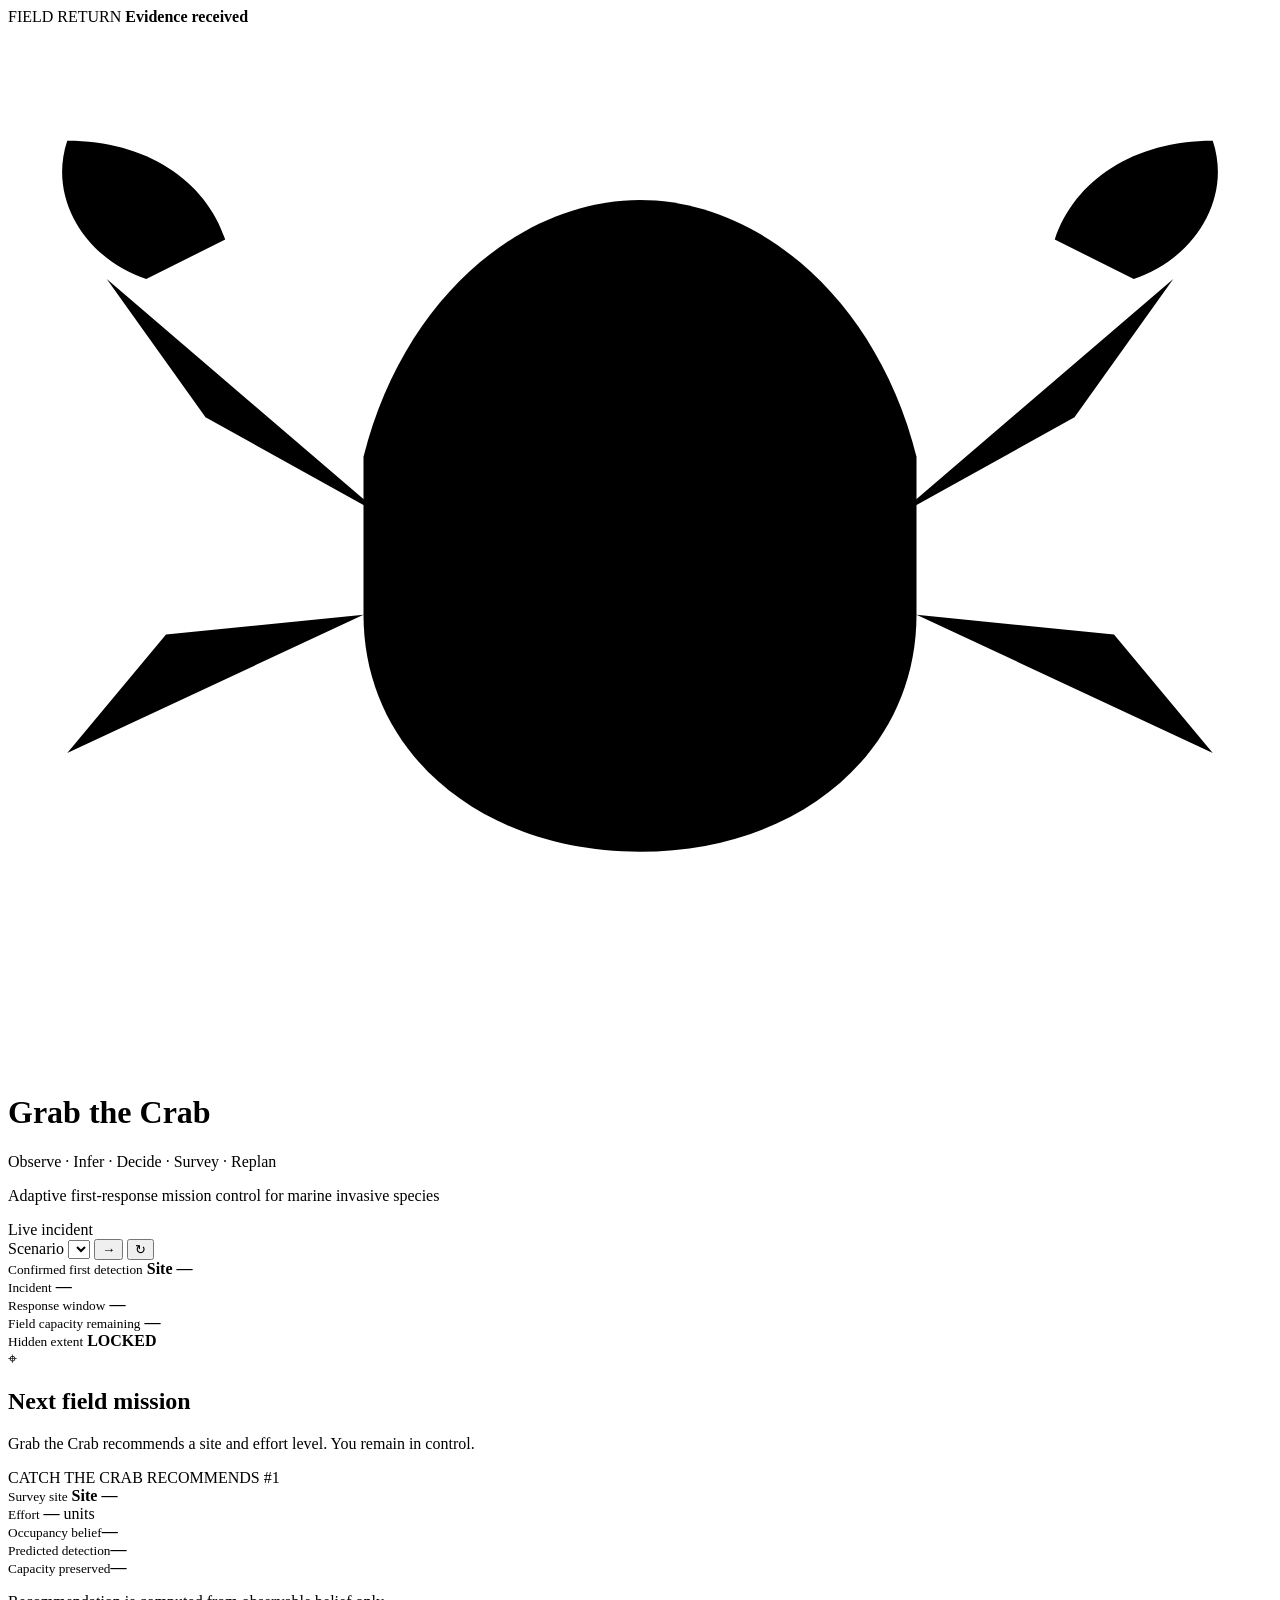
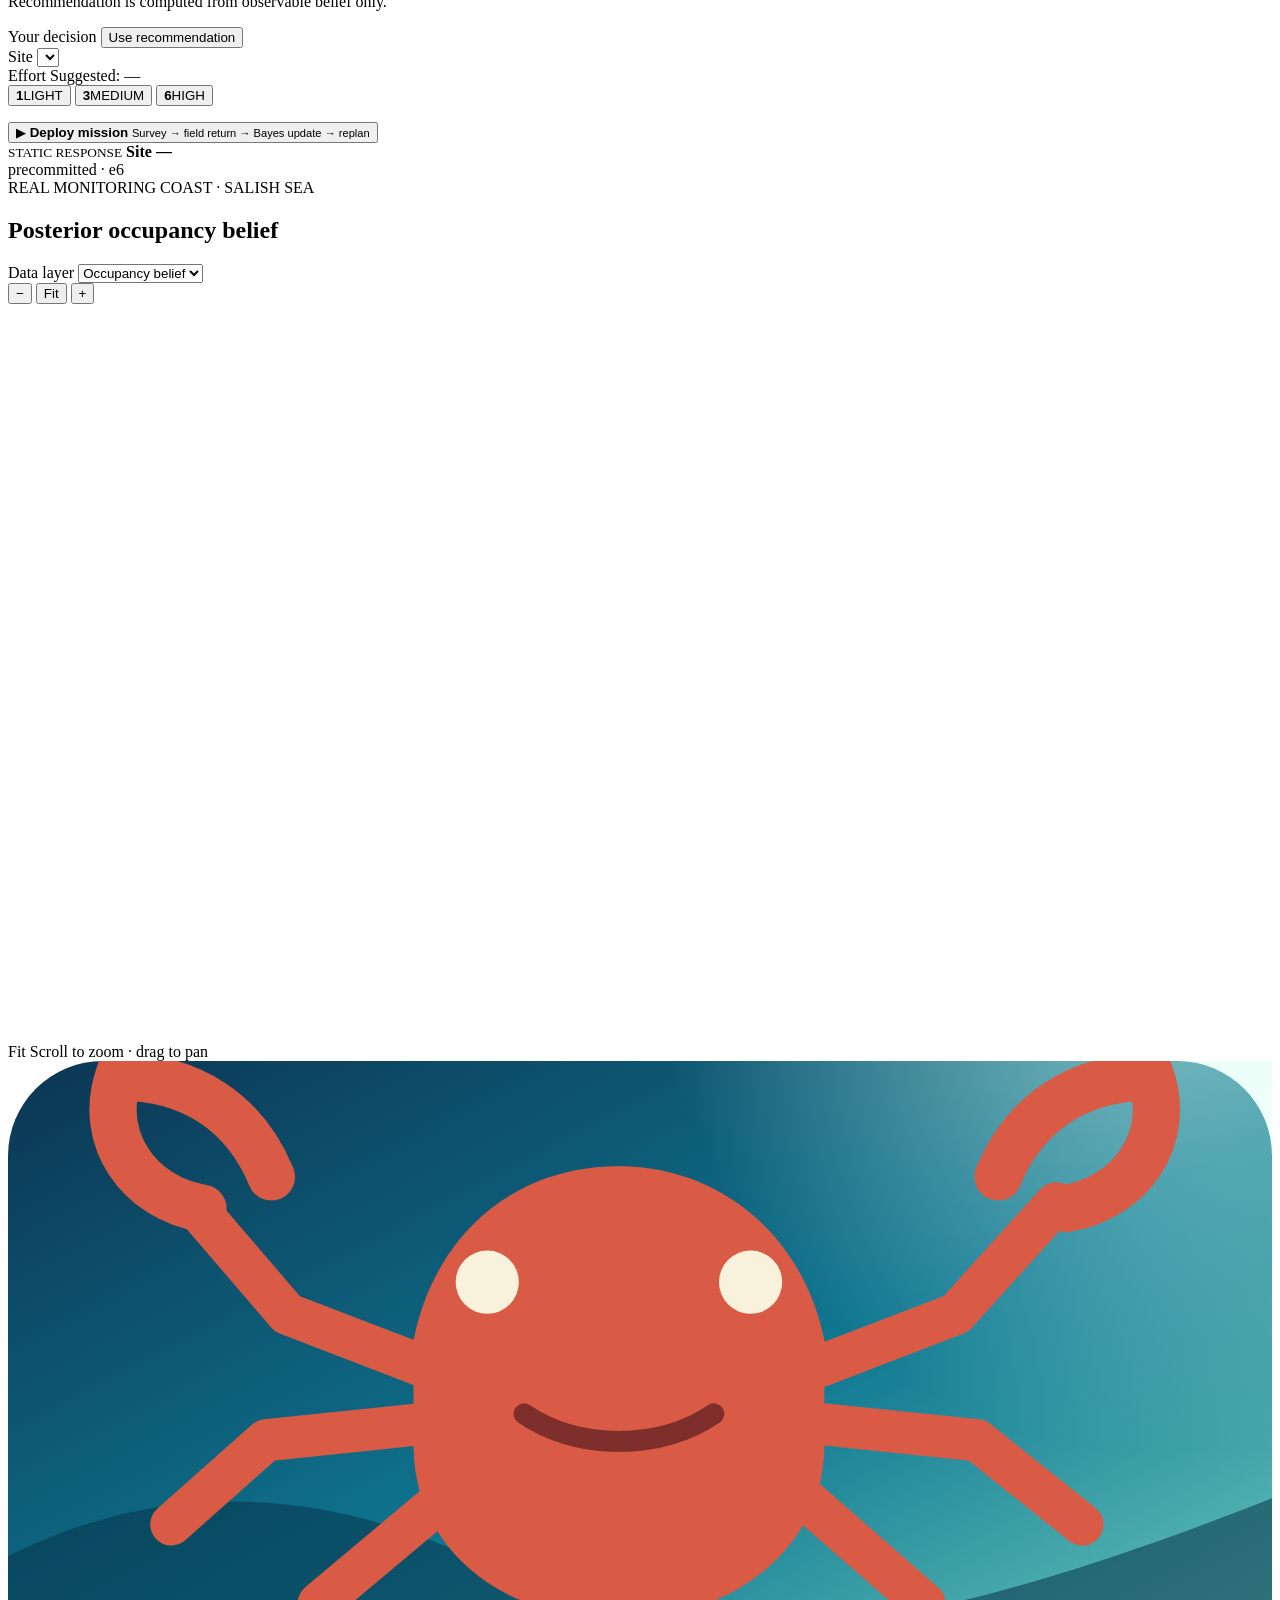
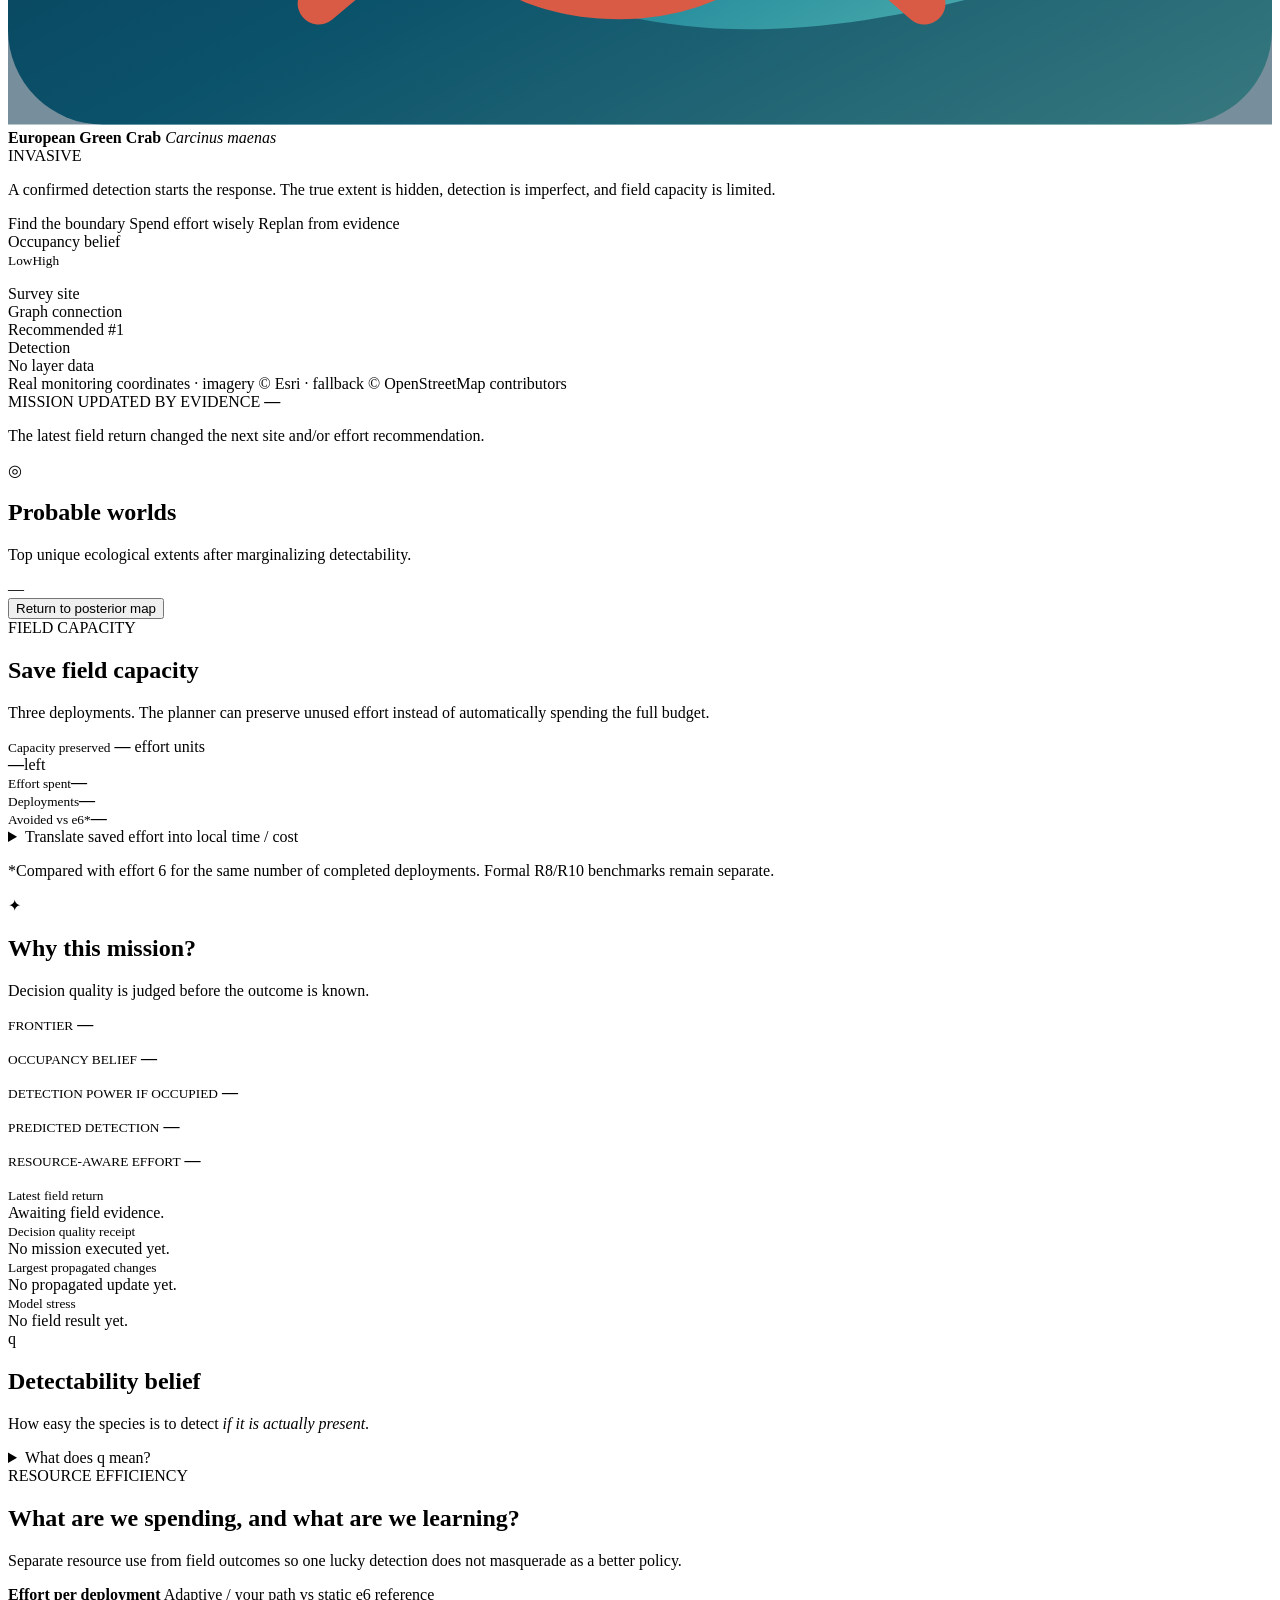
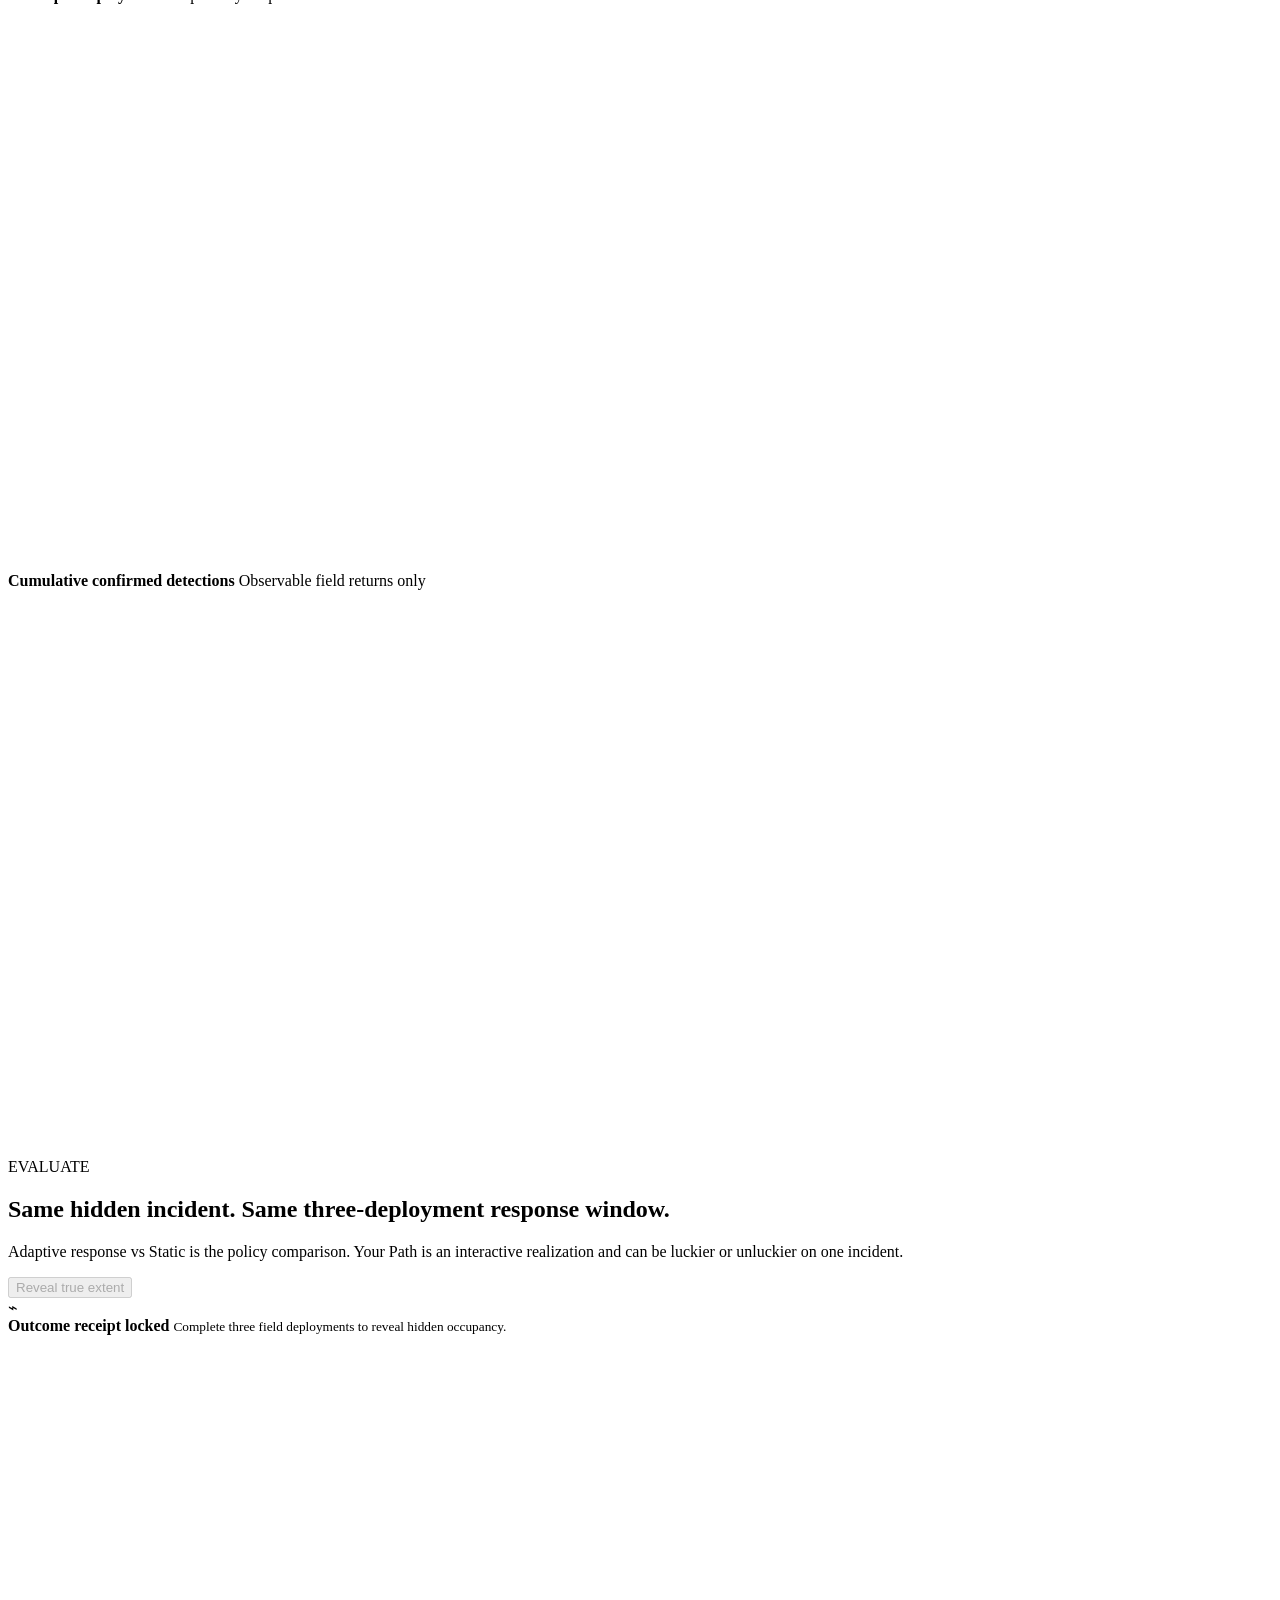
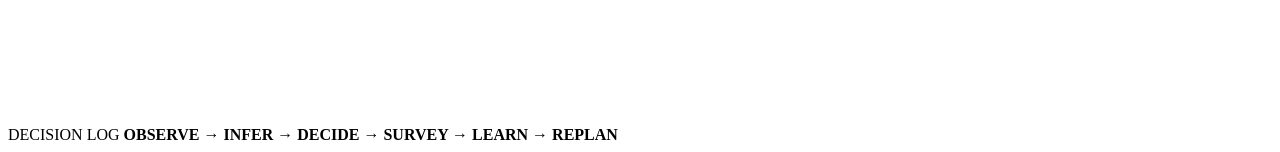
==== commit 2ee6a1f7: "Rename brand to Grab the Crab and add invasive-species poster" ====
--- a/src/adaptive_response/web/index.html
+++ b/src/adaptive_response/web/index.html
@@ -4,7 +4,7 @@
   <meta charset="utf-8" />
   <meta name="viewport" content="width=device-width, initial-scale=1" />
   <meta name="theme-color" content="#f4f7fb" />
-  <title>Catch the Crab — Adaptive First Response</title>
+  <title>Grab the Crab — Adaptive First Response</title>
   <link rel="stylesheet" href="/static/styles.css" />
 </head>
 <body>
@@ -29,11 +29,16 @@
         </div>
         <div class="brand-copy">
           <div class="brand-row">
-            <h1>Catch the Crab</h1>
+            <h1>Grab the Crab</h1>
             <span>Observe · Infer · Decide · Survey · Replan</span>
           </div>
           <p>Adaptive first-response mission control for marine invasive species</p>
         </div>
+      </div>
+
+      <div class="header-live">
+        <span class="live-dot"></span>
+        <span>Live incident</span>
       </div>
 
       <div class="header-controls">
@@ -79,7 +84,7 @@
           <span class="section-icon">⌖</span>
           <div>
             <h2>Next field mission</h2>
-            <p>Catch the Crab recommends a site and effort level. You remain in control.</p>
+            <p>Grab the Crab recommends a site and effort level. You remain in control.</p>
           </div>
         </div>
 
@@ -184,6 +189,47 @@
             <span class="map-chip">Scroll to zoom · drag to pan</span>
           </div>
 
+          <aside class="species-poster" aria-label="Demo species">
+            <div class="species-art" aria-hidden="true">
+              <svg viewBox="0 0 240 126" role="presentation">
+                <defs>
+                  <linearGradient id="species-ocean" x1="0" y1="0" x2="1" y2="1">
+                    <stop offset="0" stop-color="#0b3553"></stop>
+                    <stop offset="0.55" stop-color="#0f7892"></stop>
+                    <stop offset="1" stop-color="#73cfbf"></stop>
+                  </linearGradient>
+                  <radialGradient id="species-light" cx="72%" cy="16%" r="70%">
+                    <stop offset="0" stop-color="#d5fff2" stop-opacity=".62"></stop>
+                    <stop offset="1" stop-color="#d5fff2" stop-opacity="0"></stop>
+                  </radialGradient>
+                </defs>
+                <rect width="240" height="126" rx="18" fill="url(#species-ocean)"></rect>
+                <circle cx="190" cy="24" r="70" fill="url(#species-light)"></circle>
+                <path d="M0 94c34-17 66-11 94 3 36 18 75 14 146-14v43H0Z" fill="#08344b" opacity=".55"></path>
+                <path d="M77 53c4-20 19-33 39-33 19 0 35 13 39 33v20c0 19-17 33-39 33-23 0-39-14-39-33Z" fill="#d95b45"></path>
+                <path d="M91 48a6 6 0 1 0 0-12 6 6 0 0 0 0 12Zm50 0a6 6 0 1 0 0-12 6 6 0 0 0 0 12Z" fill="#f8f2dc"></path>
+                <path d="M79 58 53 48 35 27m119 31 26-10 19-21M78 69 49 72 31 88m124-19 29 3 20 16M84 82l-25 21m91-21 24 21" fill="none" stroke="#d95b45" stroke-width="8" stroke-linecap="round" stroke-linejoin="round"></path>
+                <path d="M37 28c-12-2-20-13-16-25 14 0 24 7 29 19m151 6c12-2 20-13 16-25-14 0-24 7-29 19" fill="none" stroke="#d95b45" stroke-width="9" stroke-linecap="round"></path>
+                <path d="M98 67c10 7 26 7 36 0" fill="none" stroke="#7f2f2b" stroke-width="4" stroke-linecap="round"></path>
+              </svg>
+            </div>
+            <div class="species-copy">
+              <div class="species-title-row">
+                <div>
+                  <strong>European Green Crab</strong>
+                  <em>Carcinus maenas</em>
+                </div>
+                <span>INVASIVE</span>
+              </div>
+              <p>A confirmed detection starts the response. The true extent is hidden, detection is imperfect, and field capacity is limited.</p>
+              <div class="species-problem">
+                <span>Find the boundary</span>
+                <span>Spend effort wisely</span>
+                <span>Replan from evidence</span>
+              </div>
+            </div>
+          </aside>
+
           <div id="layer-legend" class="layer-legend">
             <span id="layer-legend-title">Occupancy belief</span>
             <i id="layer-gradient"></i>
@@ -200,7 +246,7 @@
           </div>
 
           <div id="map-inspector" class="map-inspector"></div>
-          <div class="map-attribution">Real monitoring coordinates · © OpenStreetMap contributors</div>
+          <div class="map-attribution">Real monitoring coordinates · imagery © Esri · fallback © OpenStreetMap contributors</div>
           <div id="node-tooltip" class="tooltip hidden"></div>
 
           <div id="replan-callout" class="replan-callout hidden">
@@ -335,7 +381,7 @@
 
         <details class="q-details">
           <summary>What does q mean?</summary>
-          <p><b>q = P(detection in one check | occupied).</b> It is not occupancy probability. Marine infers q jointly with possible invasion extents.</p>
+          <p><b>q = P(detection in one check | occupied).</b> It is not occupancy probability. The inference engine estimates q jointly with possible invasion extents.</p>
           <p>You do not directly set q during a mission. Your operational control is effort: more checks reduce the chance of missing an occupied site.</p>
           <p id="q-boundary-copy"></p>
         </details>
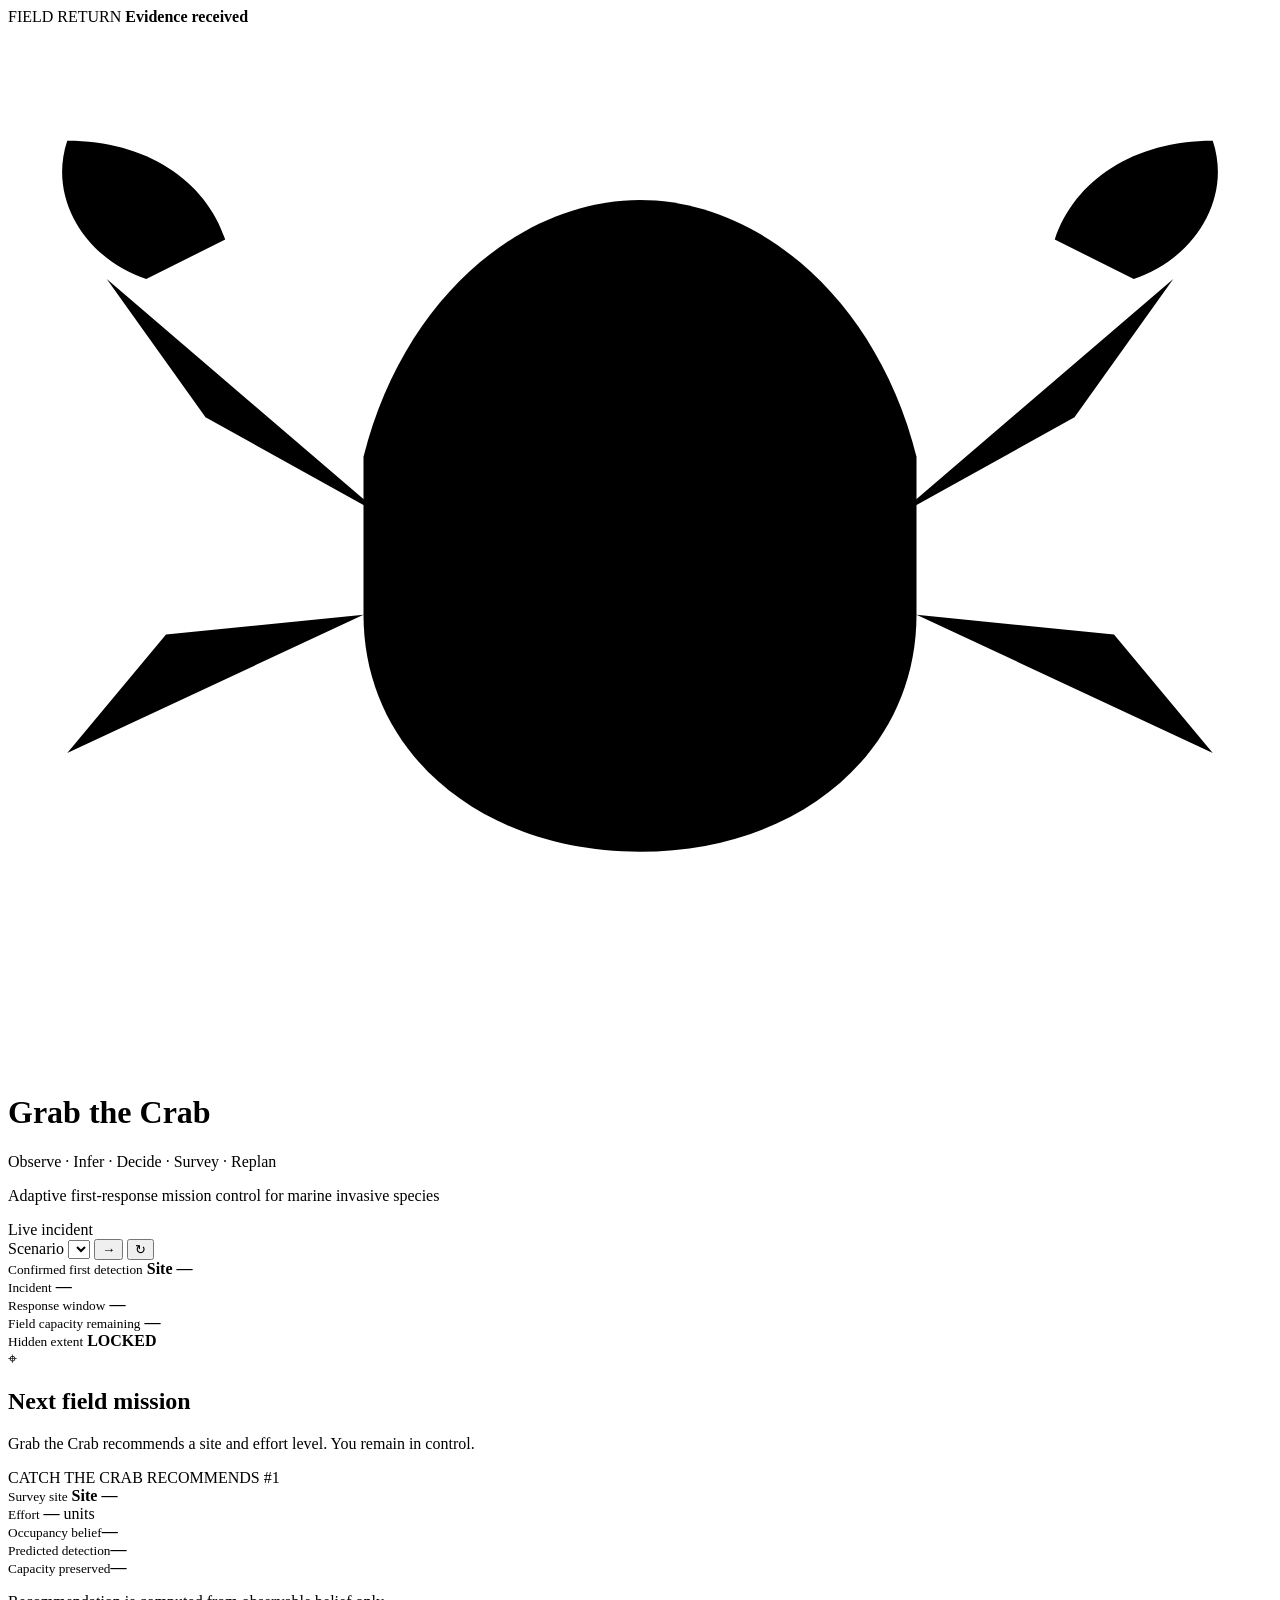
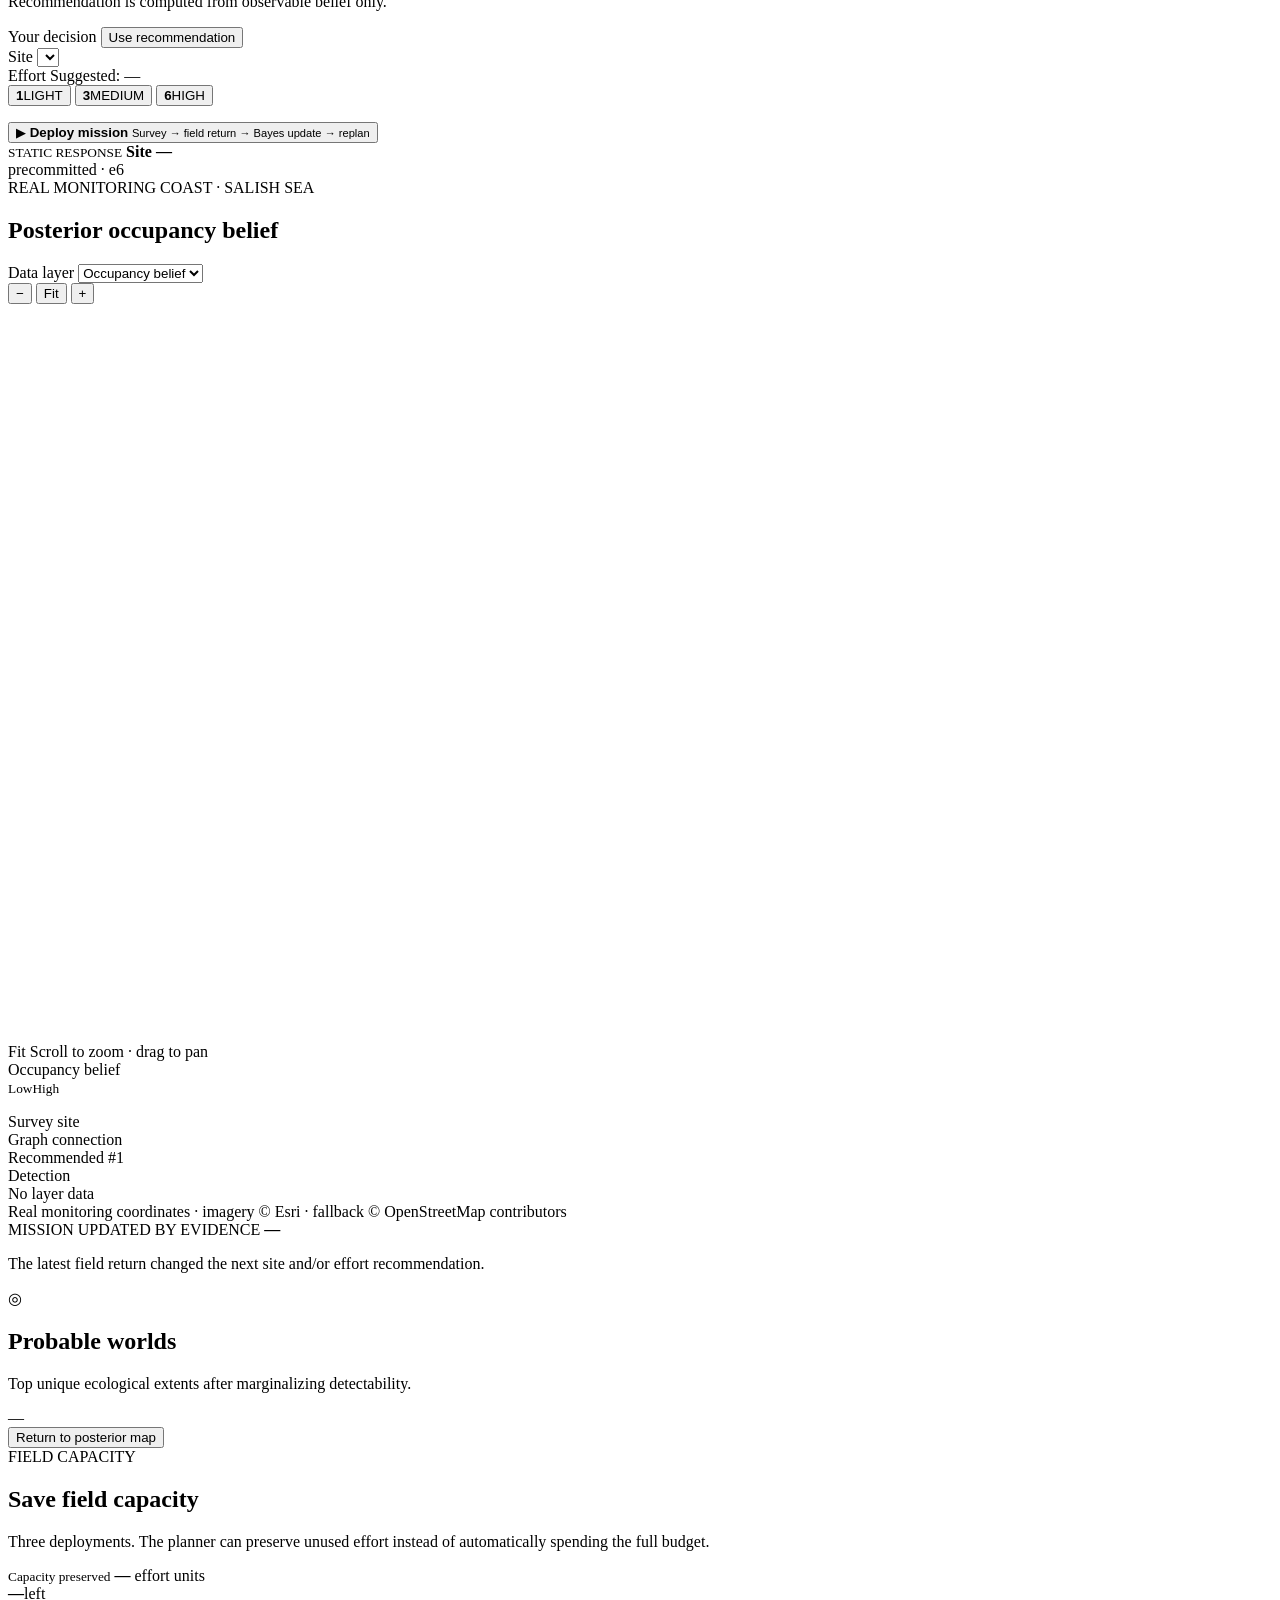
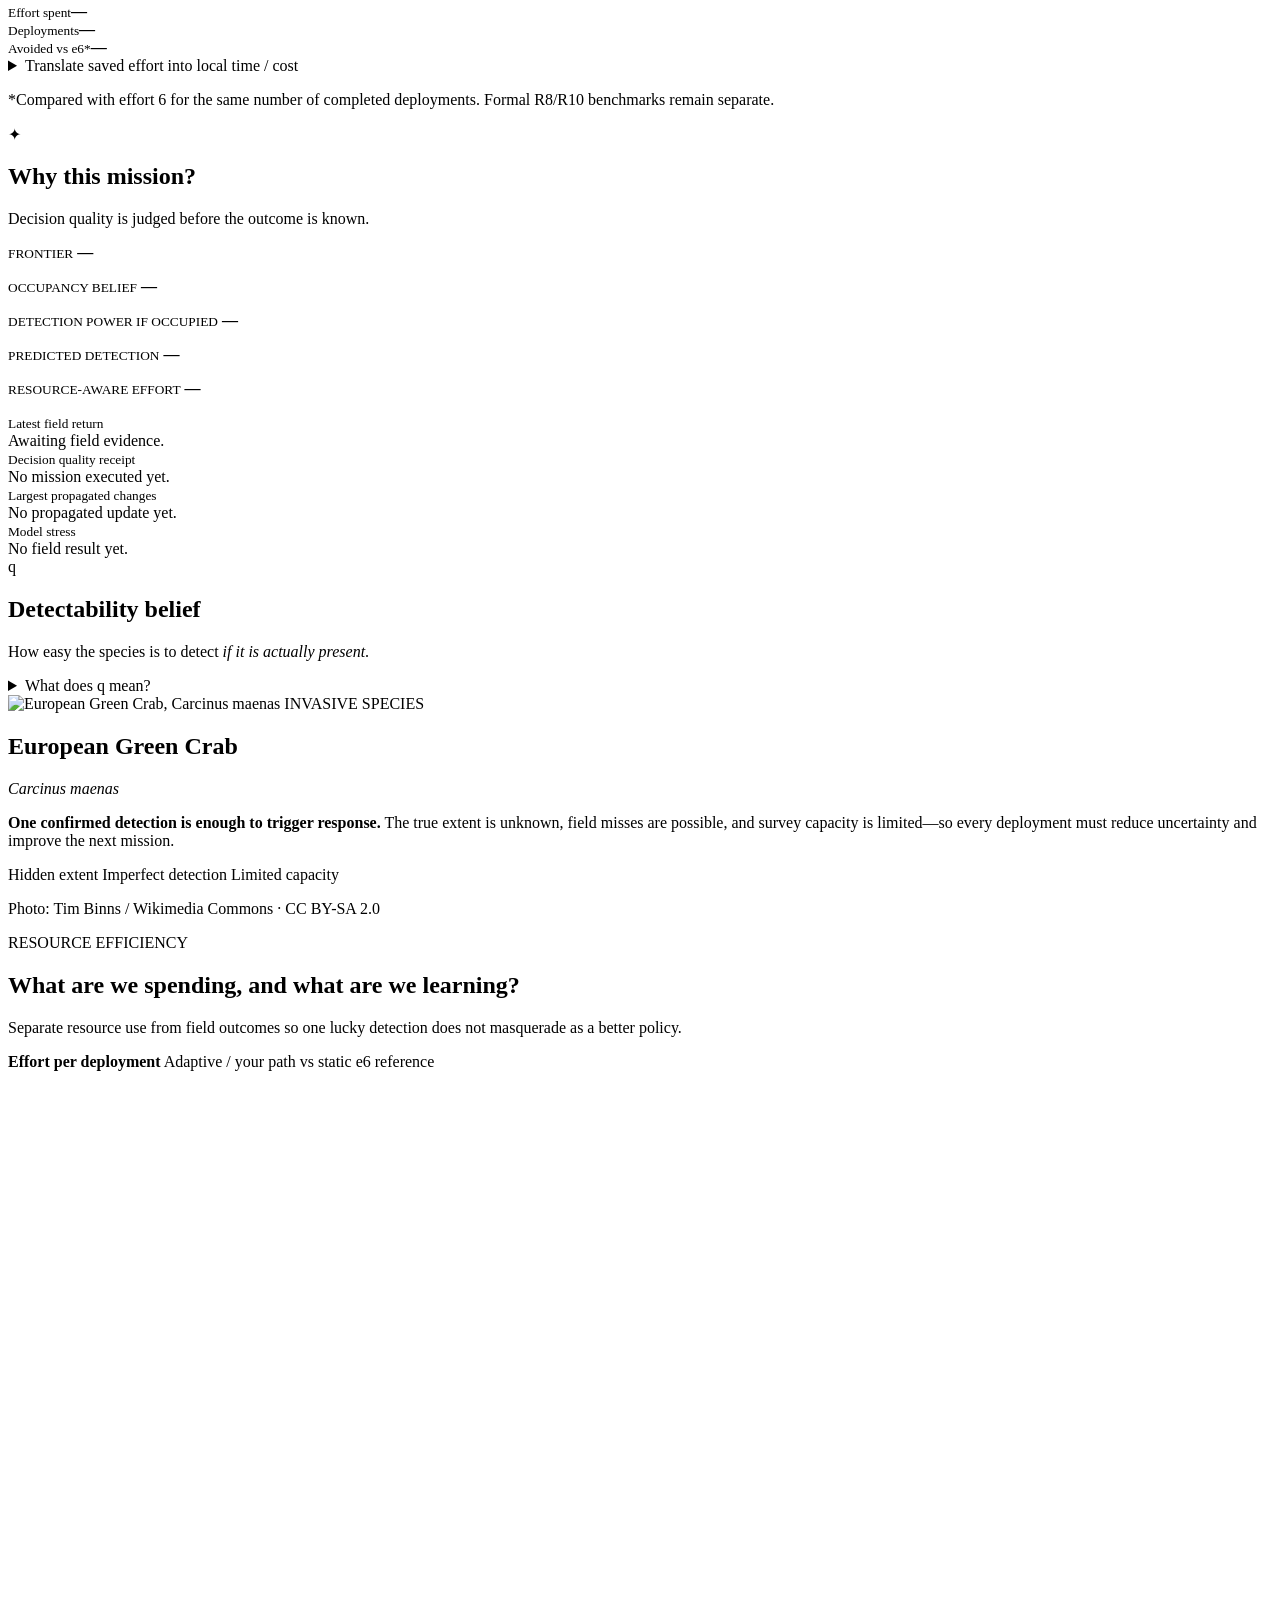
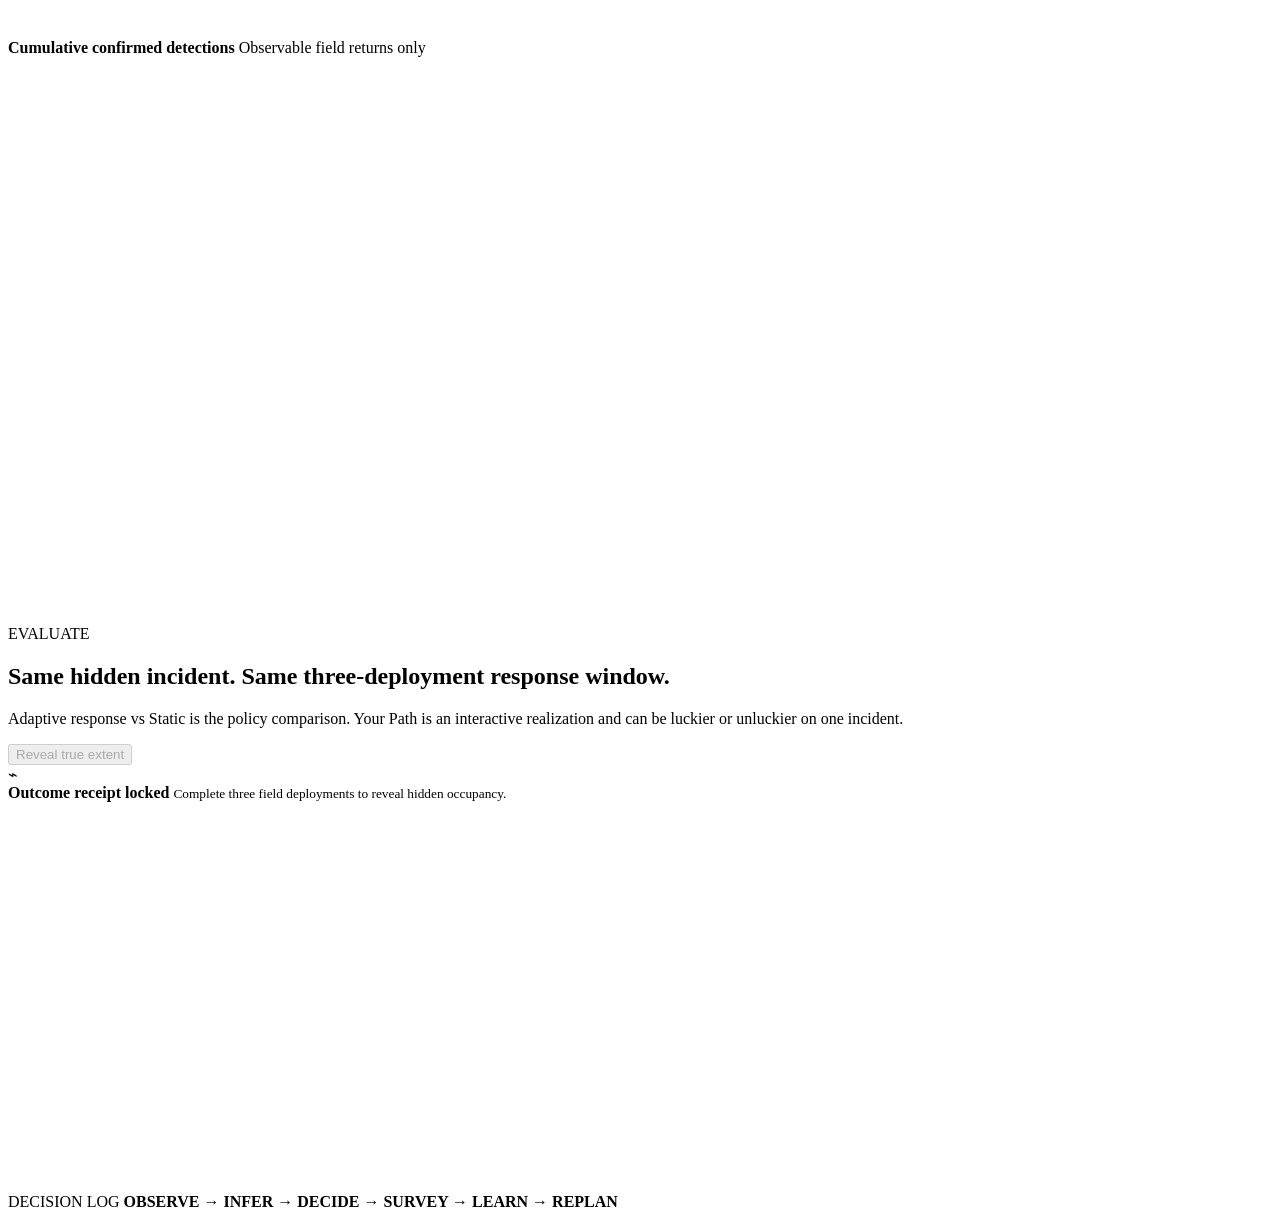
==== commit b6e7e42d: "Move real invasive-species poster into right rail" ====
--- a/src/adaptive_response/web/index.html
+++ b/src/adaptive_response/web/index.html
@@ -189,46 +189,6 @@
             <span class="map-chip">Scroll to zoom · drag to pan</span>
           </div>
 
-          <aside class="species-poster" aria-label="Demo species">
-            <div class="species-art" aria-hidden="true">
-              <svg viewBox="0 0 240 126" role="presentation">
-                <defs>
-                  <linearGradient id="species-ocean" x1="0" y1="0" x2="1" y2="1">
-                    <stop offset="0" stop-color="#0b3553"></stop>
-                    <stop offset="0.55" stop-color="#0f7892"></stop>
-                    <stop offset="1" stop-color="#73cfbf"></stop>
-                  </linearGradient>
-                  <radialGradient id="species-light" cx="72%" cy="16%" r="70%">
-                    <stop offset="0" stop-color="#d5fff2" stop-opacity=".62"></stop>
-                    <stop offset="1" stop-color="#d5fff2" stop-opacity="0"></stop>
-                  </radialGradient>
-                </defs>
-                <rect width="240" height="126" rx="18" fill="url(#species-ocean)"></rect>
-                <circle cx="190" cy="24" r="70" fill="url(#species-light)"></circle>
-                <path d="M0 94c34-17 66-11 94 3 36 18 75 14 146-14v43H0Z" fill="#08344b" opacity=".55"></path>
-                <path d="M77 53c4-20 19-33 39-33 19 0 35 13 39 33v20c0 19-17 33-39 33-23 0-39-14-39-33Z" fill="#d95b45"></path>
-                <path d="M91 48a6 6 0 1 0 0-12 6 6 0 0 0 0 12Zm50 0a6 6 0 1 0 0-12 6 6 0 0 0 0 12Z" fill="#f8f2dc"></path>
-                <path d="M79 58 53 48 35 27m119 31 26-10 19-21M78 69 49 72 31 88m124-19 29 3 20 16M84 82l-25 21m91-21 24 21" fill="none" stroke="#d95b45" stroke-width="8" stroke-linecap="round" stroke-linejoin="round"></path>
-                <path d="M37 28c-12-2-20-13-16-25 14 0 24 7 29 19m151 6c12-2 20-13 16-25-14 0-24 7-29 19" fill="none" stroke="#d95b45" stroke-width="9" stroke-linecap="round"></path>
-                <path d="M98 67c10 7 26 7 36 0" fill="none" stroke="#7f2f2b" stroke-width="4" stroke-linecap="round"></path>
-              </svg>
-            </div>
-            <div class="species-copy">
-              <div class="species-title-row">
-                <div>
-                  <strong>European Green Crab</strong>
-                  <em>Carcinus maenas</em>
-                </div>
-                <span>INVASIVE</span>
-              </div>
-              <p>A confirmed detection starts the response. The true extent is hidden, detection is imperfect, and field capacity is limited.</p>
-              <div class="species-problem">
-                <span>Find the boundary</span>
-                <span>Spend effort wisely</span>
-                <span>Replan from evidence</span>
-              </div>
-            </div>
-          </aside>
 
           <div id="layer-legend" class="layer-legend">
             <span id="layer-legend-title">Occupancy belief</span>
@@ -387,6 +347,35 @@
         </details>
       </aside>
 
+      <aside class="card species-card">
+        <div class="species-photo-wrap">
+          <img
+            class="species-photo"
+            src="https://upload.wikimedia.org/wikipedia/commons/0/06/European_Green_Crab.jpg"
+            alt="European Green Crab, Carcinus maenas"
+            loading="lazy"
+            referrerpolicy="no-referrer"
+          />
+          <span class="species-badge">INVASIVE SPECIES</span>
+        </div>
+        <div class="species-card-body">
+          <div class="species-card-head">
+            <div>
+              <h2>European Green Crab</h2>
+              <em>Carcinus maenas</em>
+            </div>
+            <span class="species-status-dot" aria-hidden="true"></span>
+          </div>
+          <p class="species-pitch"><b>One confirmed detection is enough to trigger response.</b> The true extent is unknown, field misses are possible, and survey capacity is limited—so every deployment must reduce uncertainty and improve the next mission.</p>
+          <div class="species-challenges" aria-label="Response challenge">
+            <span>Hidden extent</span>
+            <span>Imperfect detection</span>
+            <span>Limited capacity</span>
+          </div>
+          <p class="species-credit">Photo: Tim Binns / Wikimedia Commons · CC BY-SA 2.0</p>
+        </div>
+      </aside>
+
       <section class="card live-card">
         <div class="live-head">
           <div>
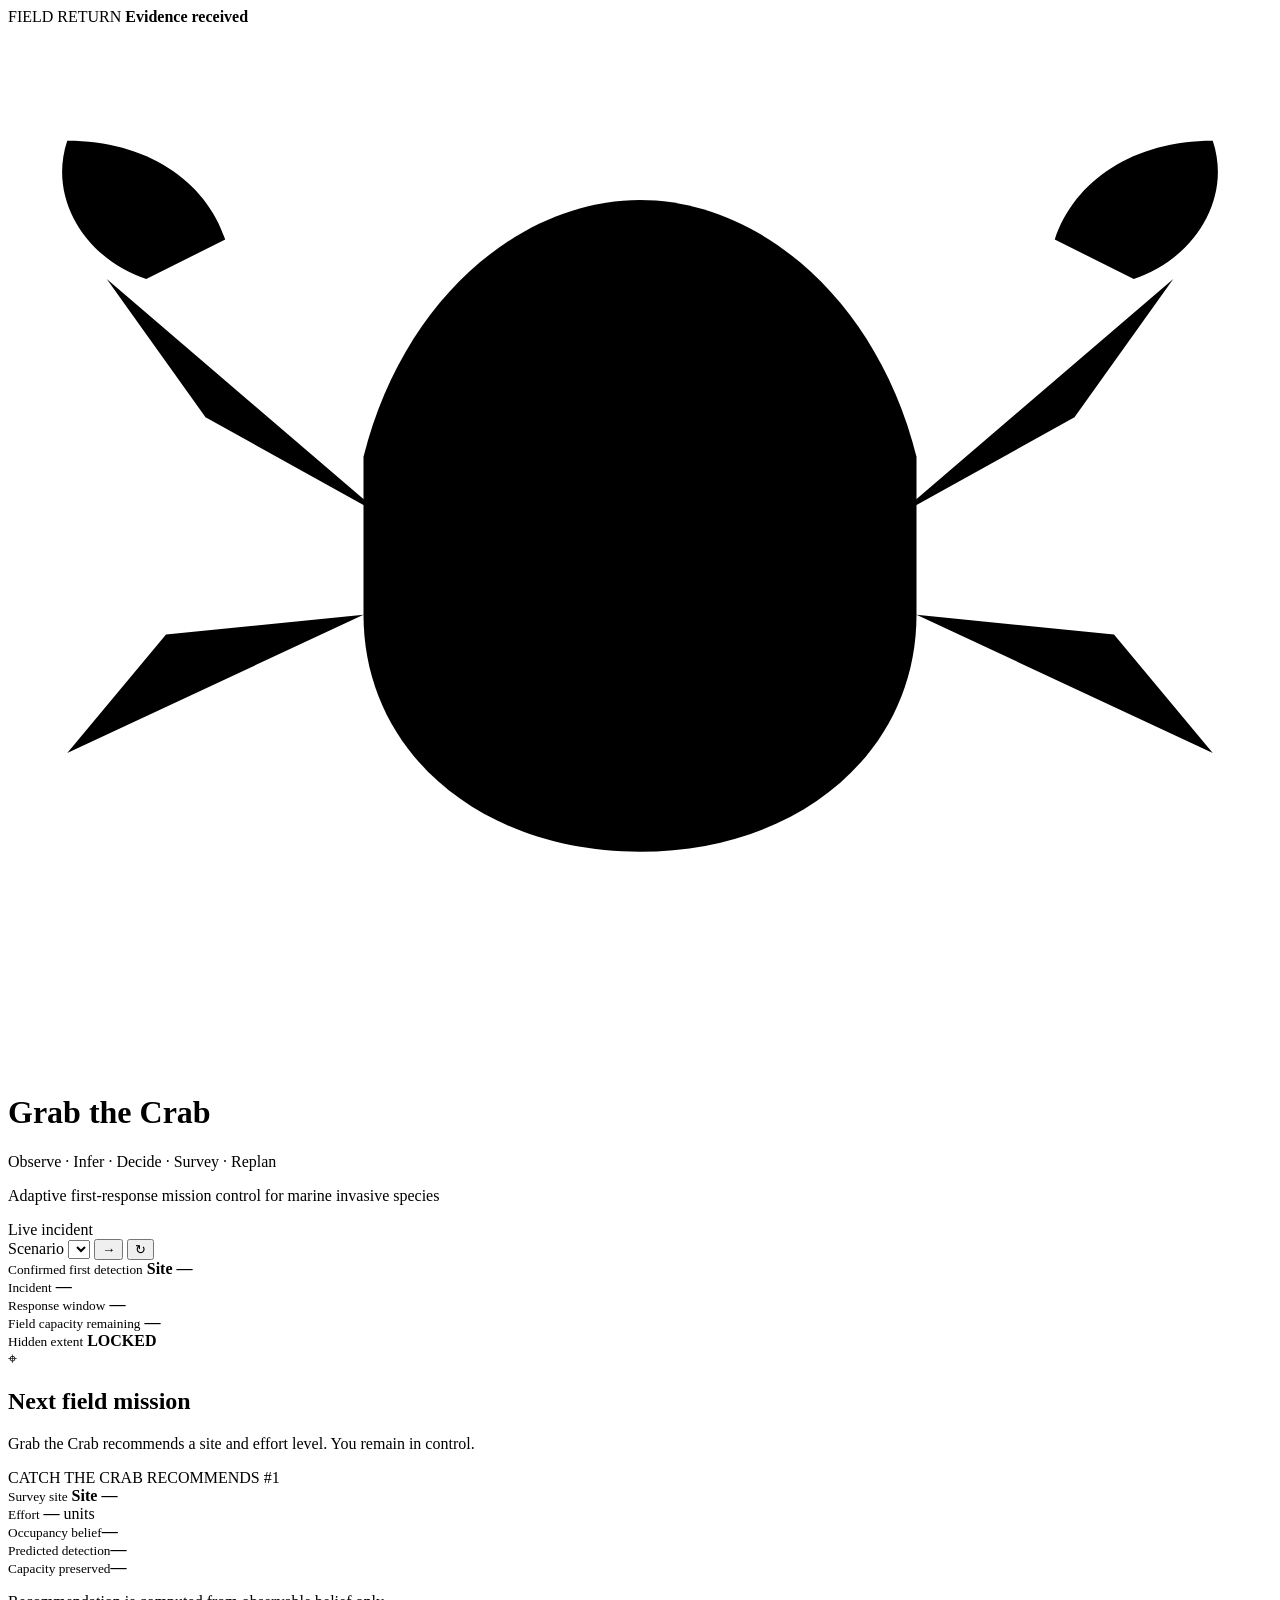
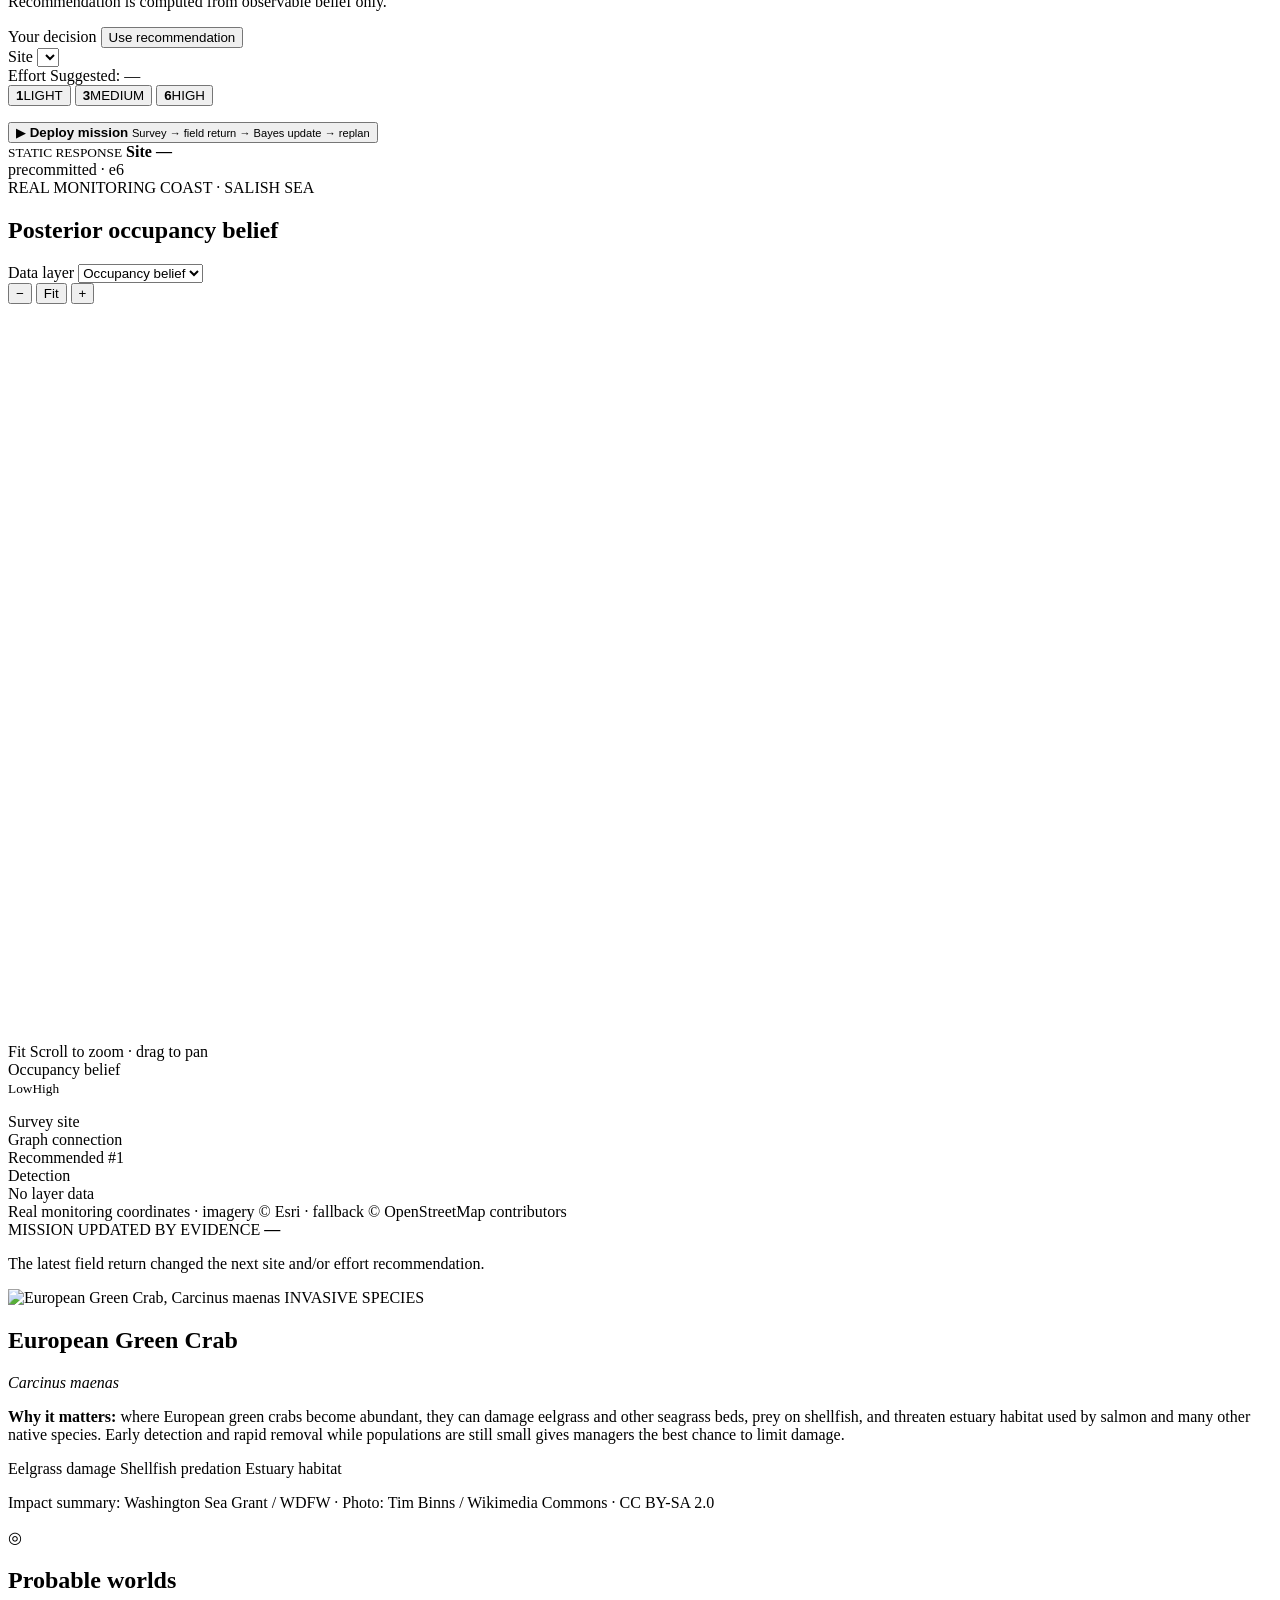
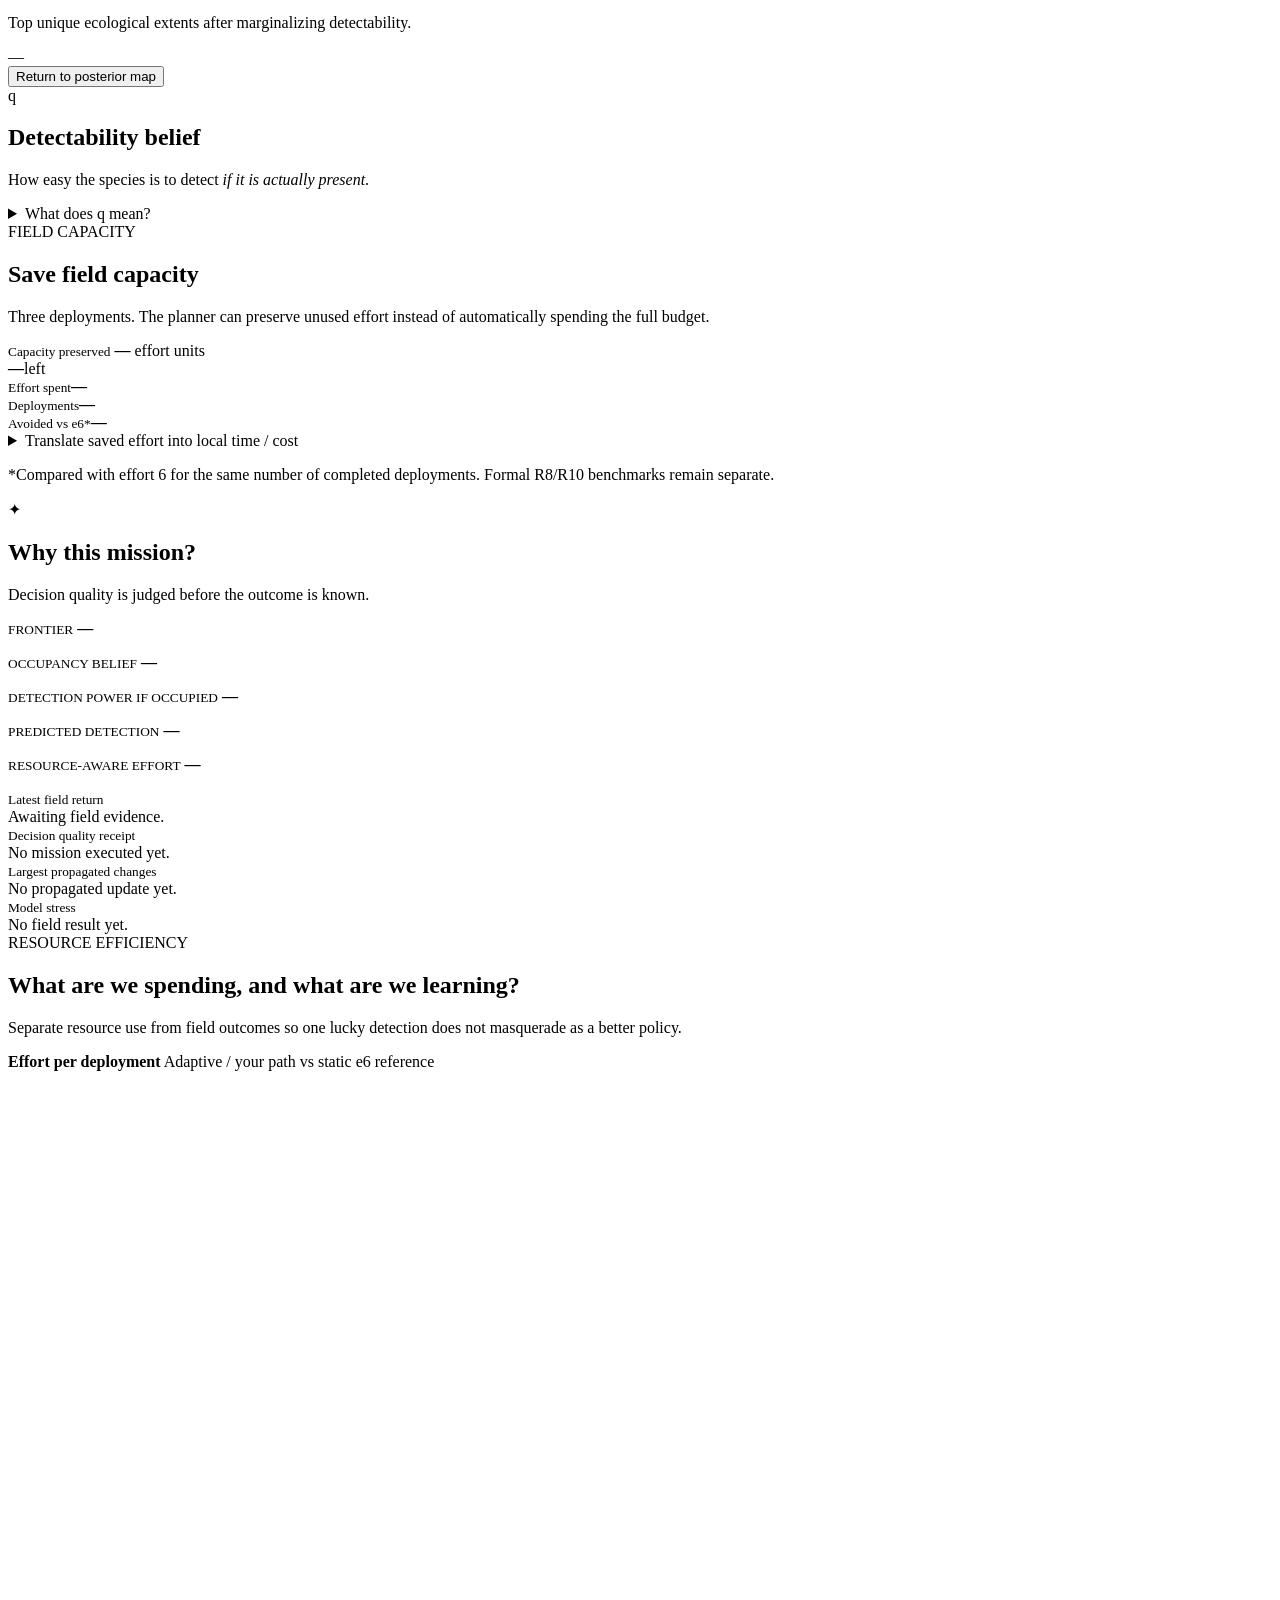
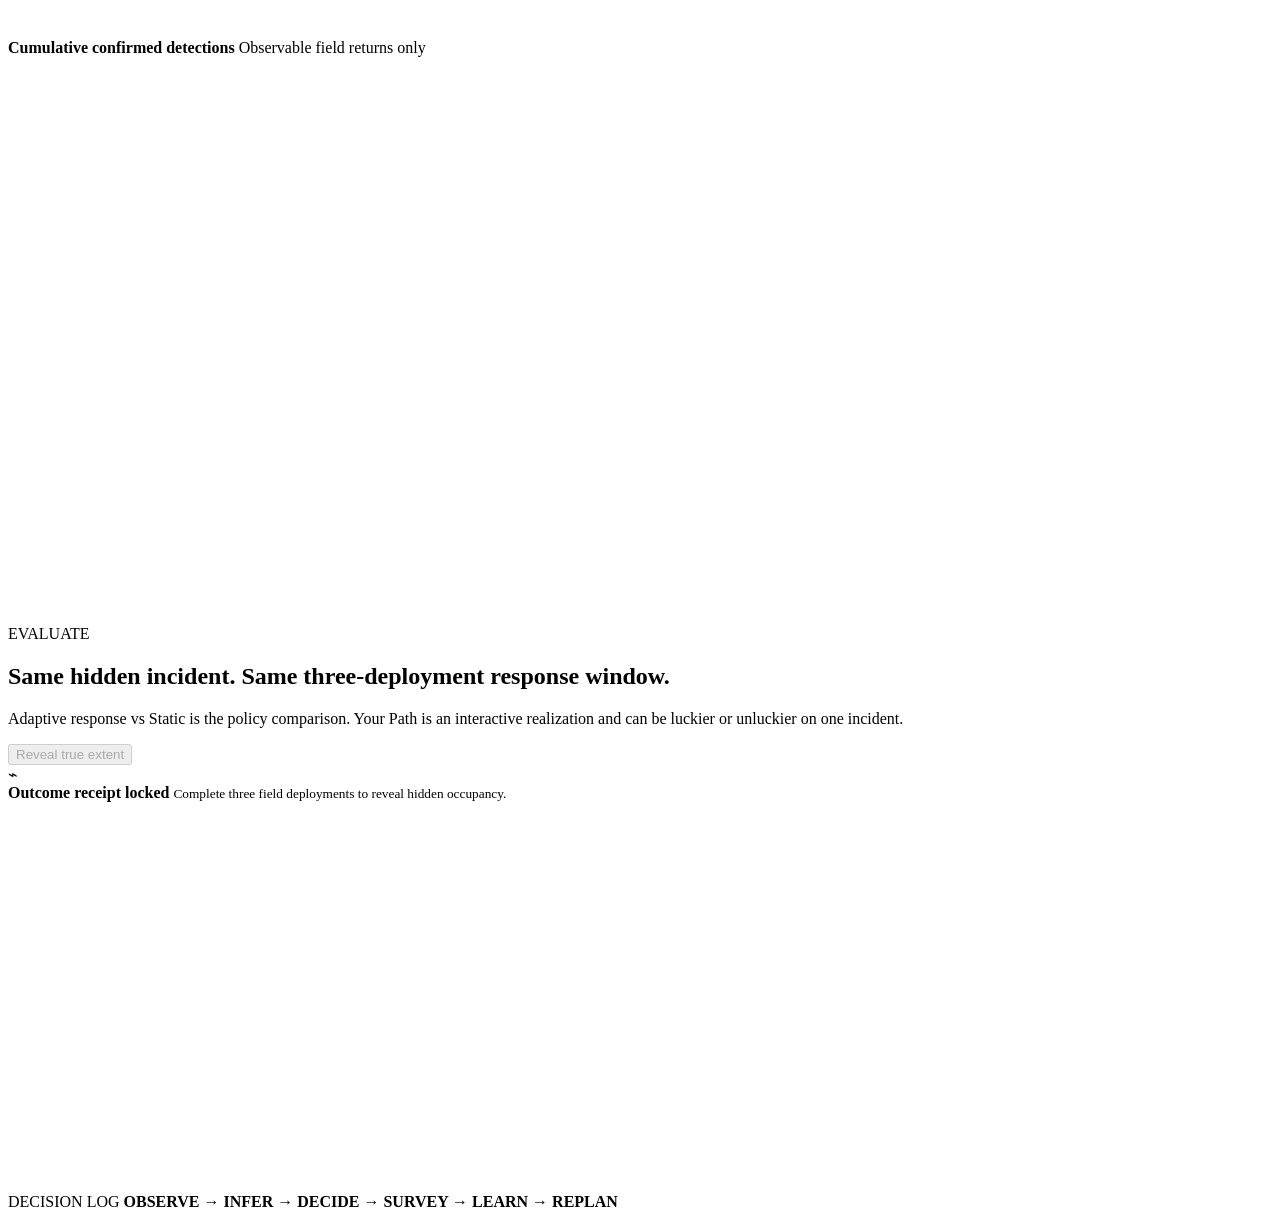
==== commit 1b045173: "Stack species, probable worlds, and detectability in aligned right rail" ====
--- a/src/adaptive_response/web/index.html
+++ b/src/adaptive_response/web/index.html
@@ -216,137 +216,7 @@
           </div>
         </div>
       </section>
-
-      <aside class="card worlds-card">
-        <div class="section-heading compact">
-          <span class="section-icon">◎</span>
-          <div>
-            <h2>Probable worlds</h2>
-            <p>Top unique ecological extents after marginalizing detectability.</p>
-          </div>
-          <span id="world-count" class="count-badge">—</span>
-        </div>
-        <div id="world-list" class="world-list"></div>
-        <button id="clear-world-btn" class="inline-action hidden">Return to posterior map</button>
-      </aside>
-
-      <aside class="card ramp-card">
-        <div class="ramp-heading">
-          <span class="sponsor-pill">FIELD CAPACITY</span>
-          <div>
-            <h2>Save field capacity</h2>
-            <p>Three deployments. The planner can preserve unused effort instead of automatically spending the full budget.</p>
-          </div>
-        </div>
-
-        <div class="ramp-primary">
-          <div>
-            <small>Capacity preserved</small>
-            <strong id="resource-left">—</strong>
-            <span>effort units</span>
-          </div>
-          <div class="capacity-ring" id="capacity-ring"><b id="capacity-percent">—</b><span>left</span></div>
-        </div>
-
-        <div class="ramp-kpis">
-          <div><small>Effort spent</small><b id="resource-spent">—</b></div>
-          <div><small>Deployments</small><b id="resource-missions">—</b></div>
-          <div><small>Avoided vs e6*</small><b id="resource-avoided">—</b></div>
-        </div>
-
-        <details class="conversion-panel">
-          <summary>Translate saved effort into local time / cost</summary>
-          <p>Optional operator inputs. No universal dollar or time conversion is assumed.</p>
-          <div class="conversion-grid">
-            <label><span>Minutes per effort unit</span><input id="minutes-per-unit" type="number" min="0" step="1" placeholder="e.g. 20" /></label>
-            <label><span>$ per effort unit</span><input id="cost-per-unit" type="number" min="0" step="1" placeholder="e.g. 25" /></label>
-          </div>
-          <div id="conversion-output" class="conversion-output">Enter local rates to estimate operational savings.</div>
-        </details>
-
-        <p class="footnote">*Compared with effort 6 for the same number of completed deployments. Formal R8/R10 benchmarks remain separate.</p>
-      </aside>
-
-      <section class="card why-card">
-        <div class="section-heading">
-          <span class="section-icon">✦</span>
-          <div>
-            <h2>Why this mission?</h2>
-            <p id="why-subtitle">Decision quality is judged before the outcome is known.</p>
-          </div>
-        </div>
-
-        <div class="why-grid">
-          <div class="why-item">
-            <small>FRONTIER</small>
-            <strong id="why-frontier-value">—</strong>
-            <p id="why-frontier-copy"></p>
-          </div>
-          <div class="why-item">
-            <small>OCCUPANCY BELIEF</small>
-            <strong id="why-belief-value">—</strong>
-            <p id="why-belief-copy"></p>
-          </div>
-          <div class="why-item">
-            <small>DETECTION POWER IF OCCUPIED</small>
-            <strong id="why-power-value">—</strong>
-            <p id="why-power-copy"></p>
-          </div>
-          <div class="why-item">
-            <small>PREDICTED DETECTION</small>
-            <strong id="why-detection-value">—</strong>
-            <p id="why-detection-copy"></p>
-          </div>
-        </div>
-
-        <div class="why-effort-banner">
-          <div>
-            <small>RESOURCE-AWARE EFFORT</small>
-            <strong id="why-effort-value">—</strong>
-          </div>
-          <p id="why-effort-copy"></p>
-        </div>
-
-        <div class="evidence-strip">
-          <div class="evidence-cell">
-            <small>Latest field return</small>
-            <div id="evidence-panel" class="evidence-content muted">Awaiting field evidence.</div>
-          </div>
-          <div class="evidence-cell">
-            <small>Decision quality receipt</small>
-            <div id="decision-receipt" class="evidence-content muted">No mission executed yet.</div>
-          </div>
-          <div class="evidence-cell">
-            <small>Largest propagated changes</small>
-            <div id="propagation-panel" class="evidence-content muted">No propagated update yet.</div>
-          </div>
-          <div class="evidence-cell">
-            <small>Model stress</small>
-            <div id="stress-panel" class="evidence-content muted">No field result yet.</div>
-          </div>
-        </div>
-      </section>
-
-      <aside class="card detectability-card">
-        <div class="section-heading compact">
-          <span class="section-icon">q</span>
-          <div>
-            <h2>Detectability belief</h2>
-            <p>How easy the species is to detect <em>if it is actually present</em>.</p>
-          </div>
-        </div>
-
-        <div id="q-panel" class="q-panel"></div>
-        <div id="q-effort-preview" class="q-effort-preview"></div>
-
-        <details class="q-details">
-          <summary>What does q mean?</summary>
-          <p><b>q = P(detection in one check | occupied).</b> It is not occupancy probability. The inference engine estimates q jointly with possible invasion extents.</p>
-          <p>You do not directly set q during a mission. Your operational control is effort: more checks reduce the chance of missing an occupied site.</p>
-          <p id="q-boundary-copy"></p>
-        </details>
-      </aside>
-
+      <aside class="right-stack" aria-label="Incident evidence and species context">
       <aside class="card species-card">
         <div class="species-photo-wrap">
           <img
@@ -366,15 +236,151 @@
             </div>
             <span class="species-status-dot" aria-hidden="true"></span>
           </div>
-          <p class="species-pitch"><b>One confirmed detection is enough to trigger response.</b> The true extent is unknown, field misses are possible, and survey capacity is limited—so every deployment must reduce uncertainty and improve the next mission.</p>
-          <div class="species-challenges" aria-label="Response challenge">
-            <span>Hidden extent</span>
-            <span>Imperfect detection</span>
-            <span>Limited capacity</span>
-          </div>
-          <p class="species-credit">Photo: Tim Binns / Wikimedia Commons · CC BY-SA 2.0</p>
-        </div>
-      </aside>
+          <p class="species-pitch"><b>Why it matters:</b> where European green crabs become abundant, they can damage eelgrass and other seagrass beds, prey on shellfish, and threaten estuary habitat used by salmon and many other native species. Early detection and rapid removal while populations are still small gives managers the best chance to limit damage.</p>
+          <div class="species-challenges" aria-label="Ecological impacts">
+            <span>Eelgrass damage</span>
+            <span>Shellfish predation</span>
+            <span>Estuary habitat</span>
+          </div>
+          <p class="species-credit">Impact summary: Washington Sea Grant / WDFW · Photo: Tim Binns / Wikimedia Commons · CC BY-SA 2.0</p>
+        </div>
+      </aside>
+      <aside class="card worlds-card">
+        <div class="section-heading compact">
+          <span class="section-icon">◎</span>
+          <div>
+            <h2>Probable worlds</h2>
+            <p>Top unique ecological extents after marginalizing detectability.</p>
+          </div>
+          <span id="world-count" class="count-badge">—</span>
+        </div>
+        <div id="world-list" class="world-list"></div>
+        <button id="clear-world-btn" class="inline-action hidden">Return to posterior map</button>
+      </aside>
+      <aside class="card detectability-card">
+        <div class="section-heading compact">
+          <span class="section-icon">q</span>
+          <div>
+            <h2>Detectability belief</h2>
+            <p>How easy the species is to detect <em>if it is actually present</em>.</p>
+          </div>
+        </div>
+
+        <div id="q-panel" class="q-panel"></div>
+        <div id="q-effort-preview" class="q-effort-preview"></div>
+
+        <details class="q-details">
+          <summary>What does q mean?</summary>
+          <p><b>q = P(detection in one check | occupied).</b> It is not occupancy probability. The inference engine estimates q jointly with possible invasion extents.</p>
+          <p>You do not directly set q during a mission. Your operational control is effort: more checks reduce the chance of missing an occupied site.</p>
+          <p id="q-boundary-copy"></p>
+        </details>
+      </aside>
+      </aside>
+
+
+
+
+      <aside class="card ramp-card">
+        <div class="ramp-heading">
+          <span class="sponsor-pill">FIELD CAPACITY</span>
+          <div>
+            <h2>Save field capacity</h2>
+            <p>Three deployments. The planner can preserve unused effort instead of automatically spending the full budget.</p>
+          </div>
+        </div>
+
+        <div class="ramp-primary">
+          <div>
+            <small>Capacity preserved</small>
+            <strong id="resource-left">—</strong>
+            <span>effort units</span>
+          </div>
+          <div class="capacity-ring" id="capacity-ring"><b id="capacity-percent">—</b><span>left</span></div>
+        </div>
+
+        <div class="ramp-kpis">
+          <div><small>Effort spent</small><b id="resource-spent">—</b></div>
+          <div><small>Deployments</small><b id="resource-missions">—</b></div>
+          <div><small>Avoided vs e6*</small><b id="resource-avoided">—</b></div>
+        </div>
+
+        <details class="conversion-panel">
+          <summary>Translate saved effort into local time / cost</summary>
+          <p>Optional operator inputs. No universal dollar or time conversion is assumed.</p>
+          <div class="conversion-grid">
+            <label><span>Minutes per effort unit</span><input id="minutes-per-unit" type="number" min="0" step="1" placeholder="e.g. 20" /></label>
+            <label><span>$ per effort unit</span><input id="cost-per-unit" type="number" min="0" step="1" placeholder="e.g. 25" /></label>
+          </div>
+          <div id="conversion-output" class="conversion-output">Enter local rates to estimate operational savings.</div>
+        </details>
+
+        <p class="footnote">*Compared with effort 6 for the same number of completed deployments. Formal R8/R10 benchmarks remain separate.</p>
+      </aside>
+
+      <section class="card why-card">
+        <div class="section-heading">
+          <span class="section-icon">✦</span>
+          <div>
+            <h2>Why this mission?</h2>
+            <p id="why-subtitle">Decision quality is judged before the outcome is known.</p>
+          </div>
+        </div>
+
+        <div class="why-grid">
+          <div class="why-item">
+            <small>FRONTIER</small>
+            <strong id="why-frontier-value">—</strong>
+            <p id="why-frontier-copy"></p>
+          </div>
+          <div class="why-item">
+            <small>OCCUPANCY BELIEF</small>
+            <strong id="why-belief-value">—</strong>
+            <p id="why-belief-copy"></p>
+          </div>
+          <div class="why-item">
+            <small>DETECTION POWER IF OCCUPIED</small>
+            <strong id="why-power-value">—</strong>
+            <p id="why-power-copy"></p>
+          </div>
+          <div class="why-item">
+            <small>PREDICTED DETECTION</small>
+            <strong id="why-detection-value">—</strong>
+            <p id="why-detection-copy"></p>
+          </div>
+        </div>
+
+        <div class="why-effort-banner">
+          <div>
+            <small>RESOURCE-AWARE EFFORT</small>
+            <strong id="why-effort-value">—</strong>
+          </div>
+          <p id="why-effort-copy"></p>
+        </div>
+
+        <div class="evidence-strip">
+          <div class="evidence-cell">
+            <small>Latest field return</small>
+            <div id="evidence-panel" class="evidence-content muted">Awaiting field evidence.</div>
+          </div>
+          <div class="evidence-cell">
+            <small>Decision quality receipt</small>
+            <div id="decision-receipt" class="evidence-content muted">No mission executed yet.</div>
+          </div>
+          <div class="evidence-cell">
+            <small>Largest propagated changes</small>
+            <div id="propagation-panel" class="evidence-content muted">No propagated update yet.</div>
+          </div>
+          <div class="evidence-cell">
+            <small>Model stress</small>
+            <div id="stress-panel" class="evidence-content muted">No field result yet.</div>
+          </div>
+        </div>
+      </section>
+
+
+
+
 
       <section class="card live-card">
         <div class="live-head">
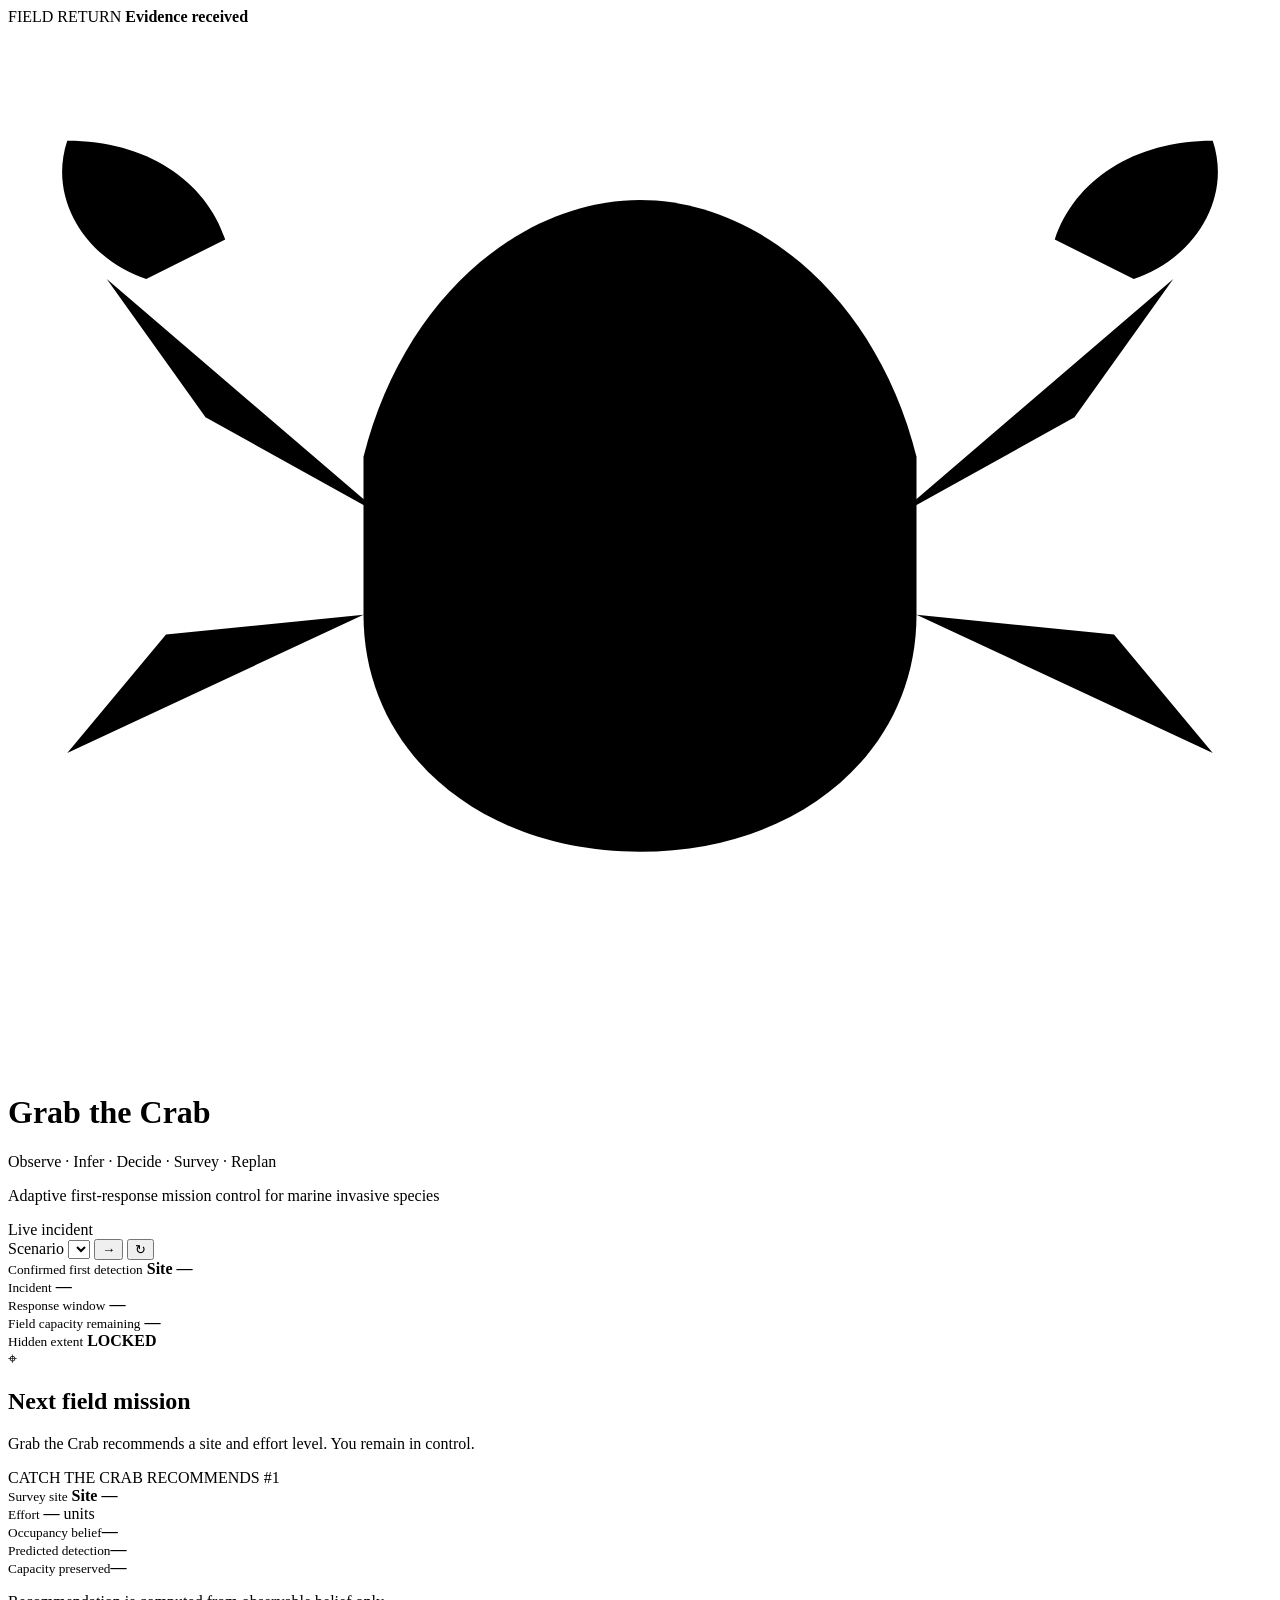
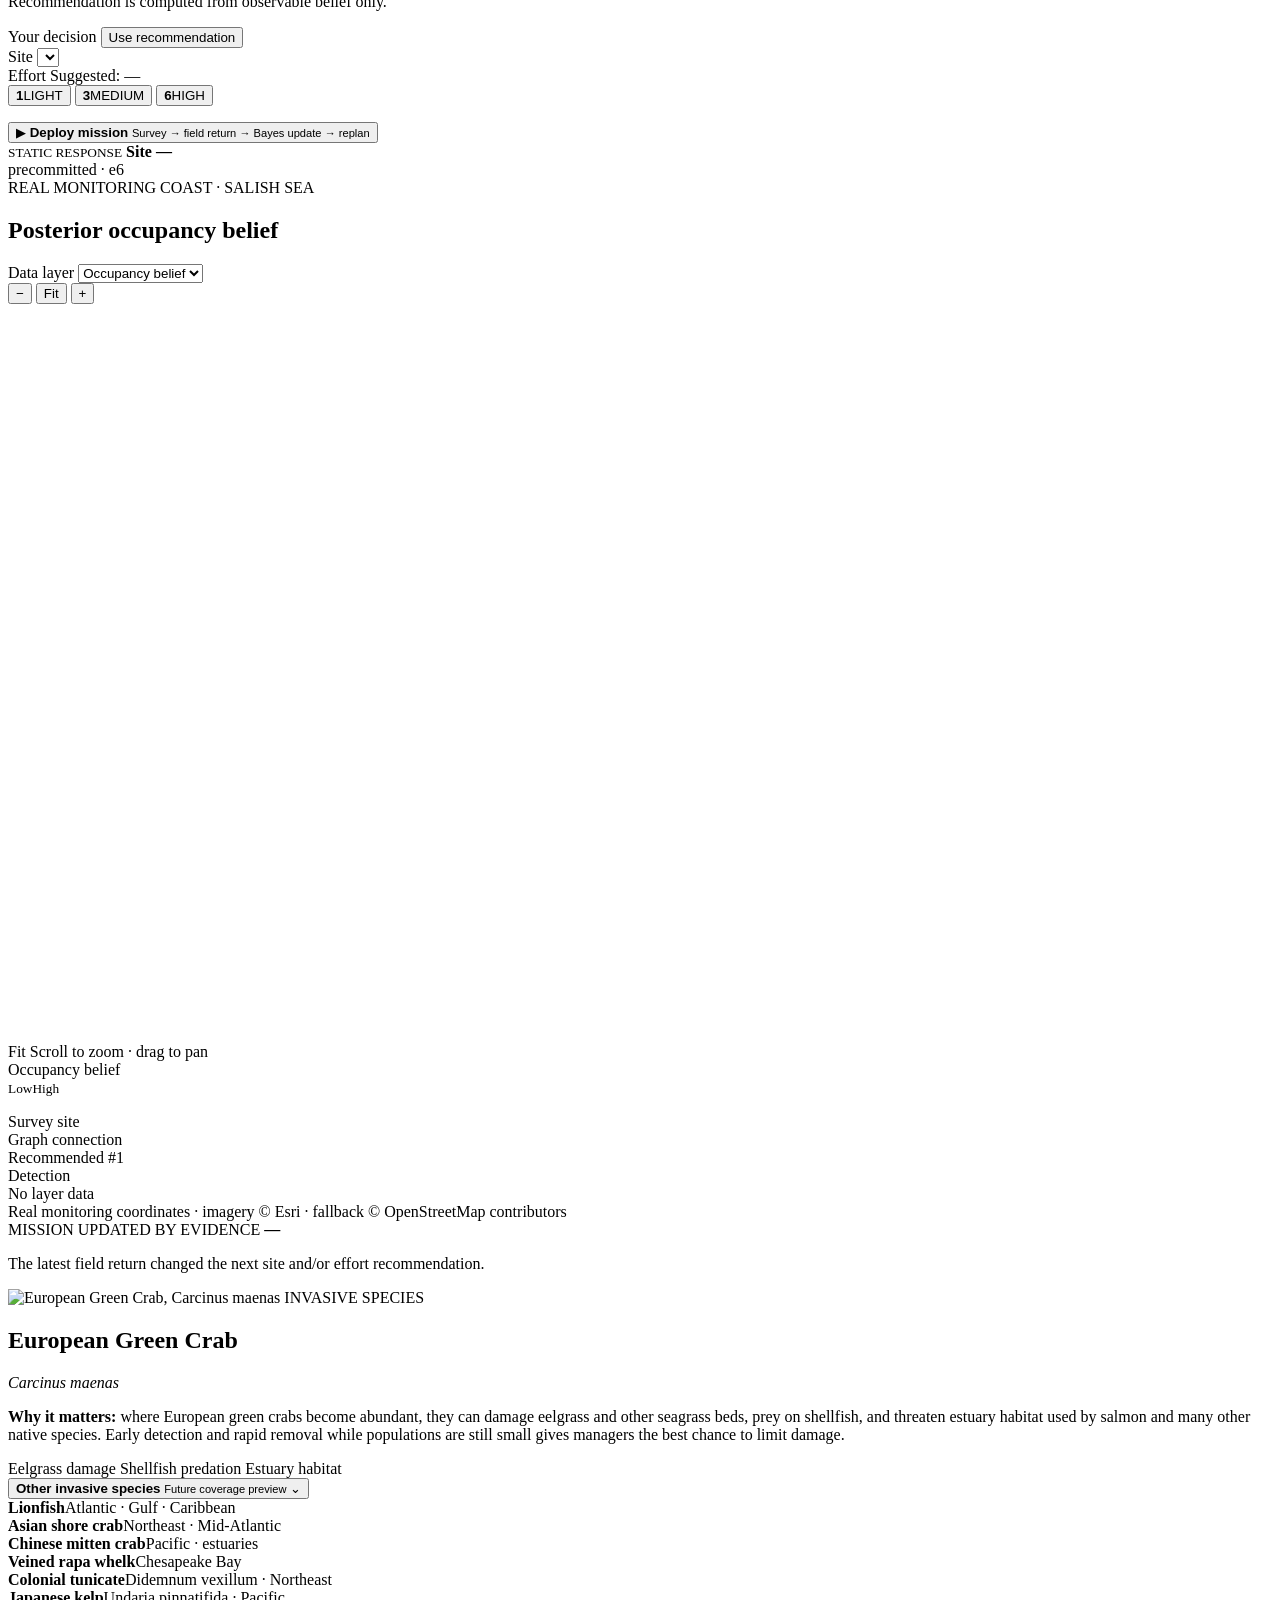
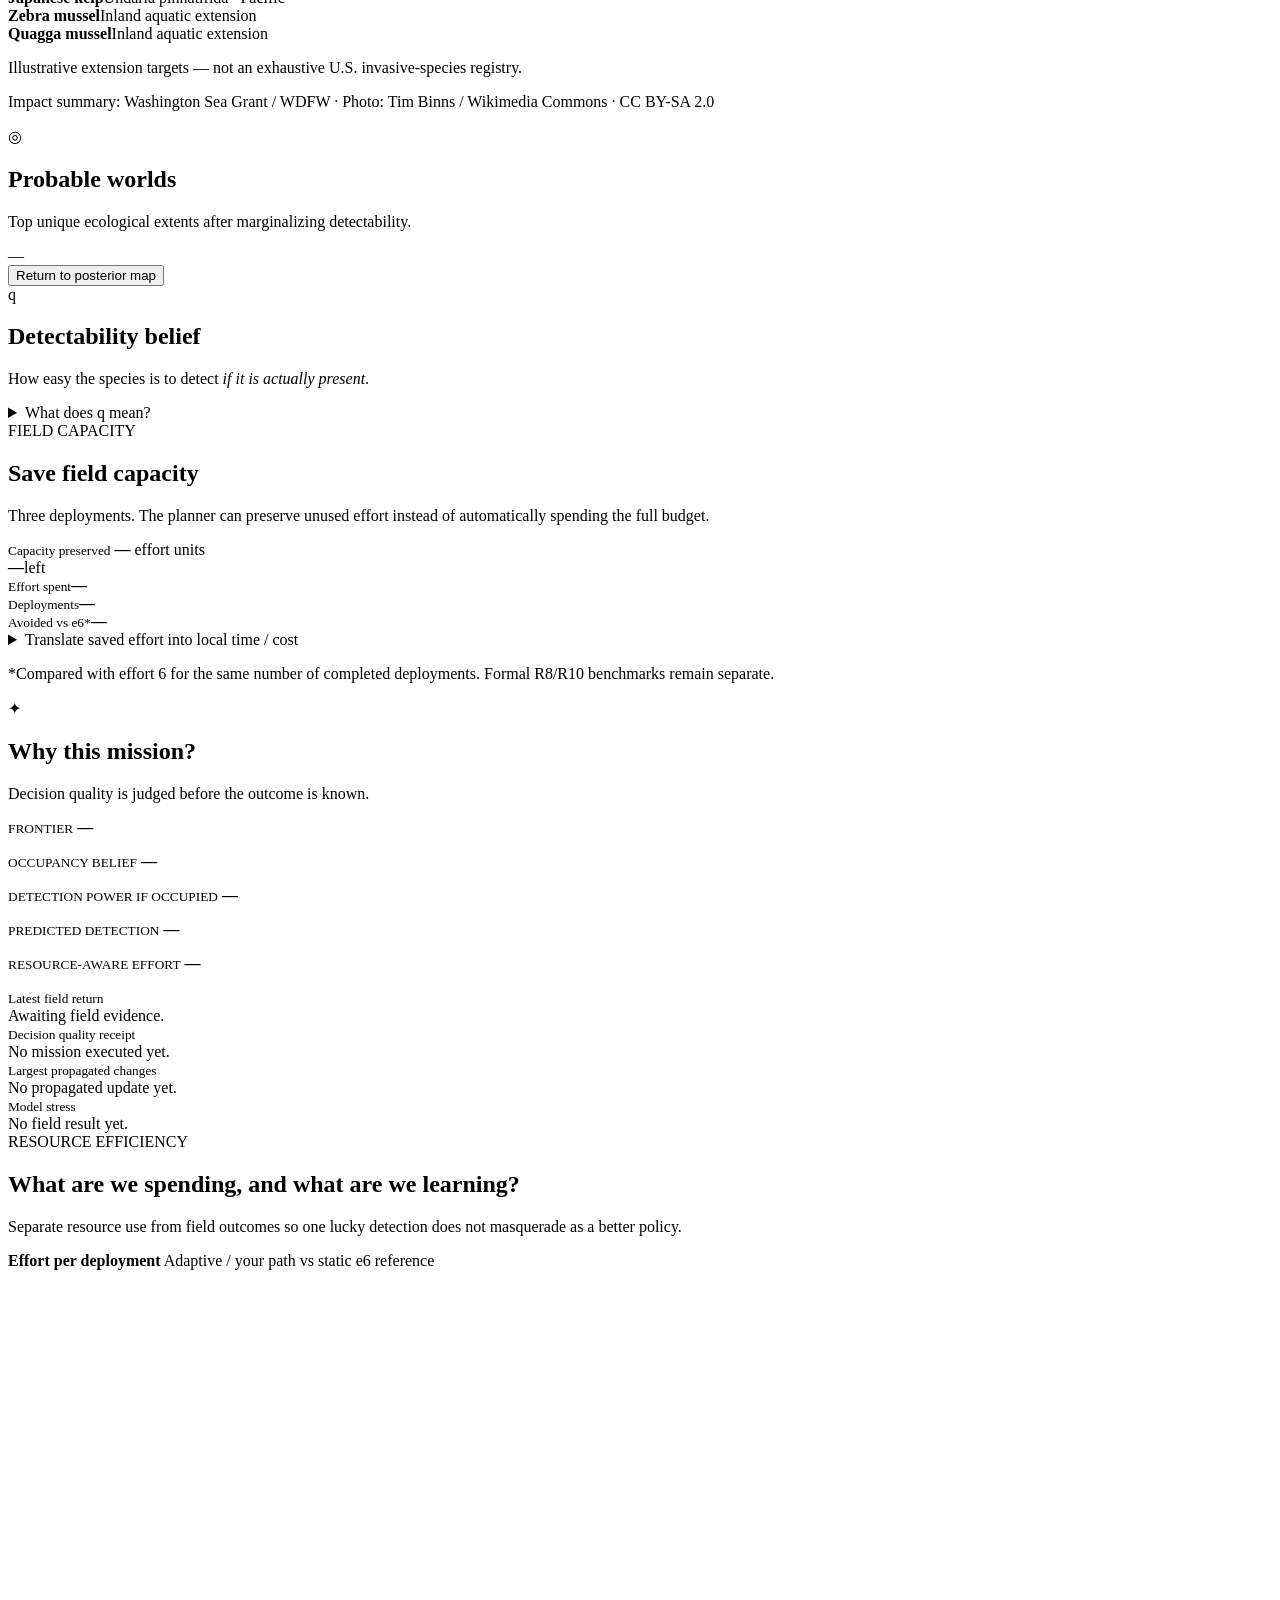
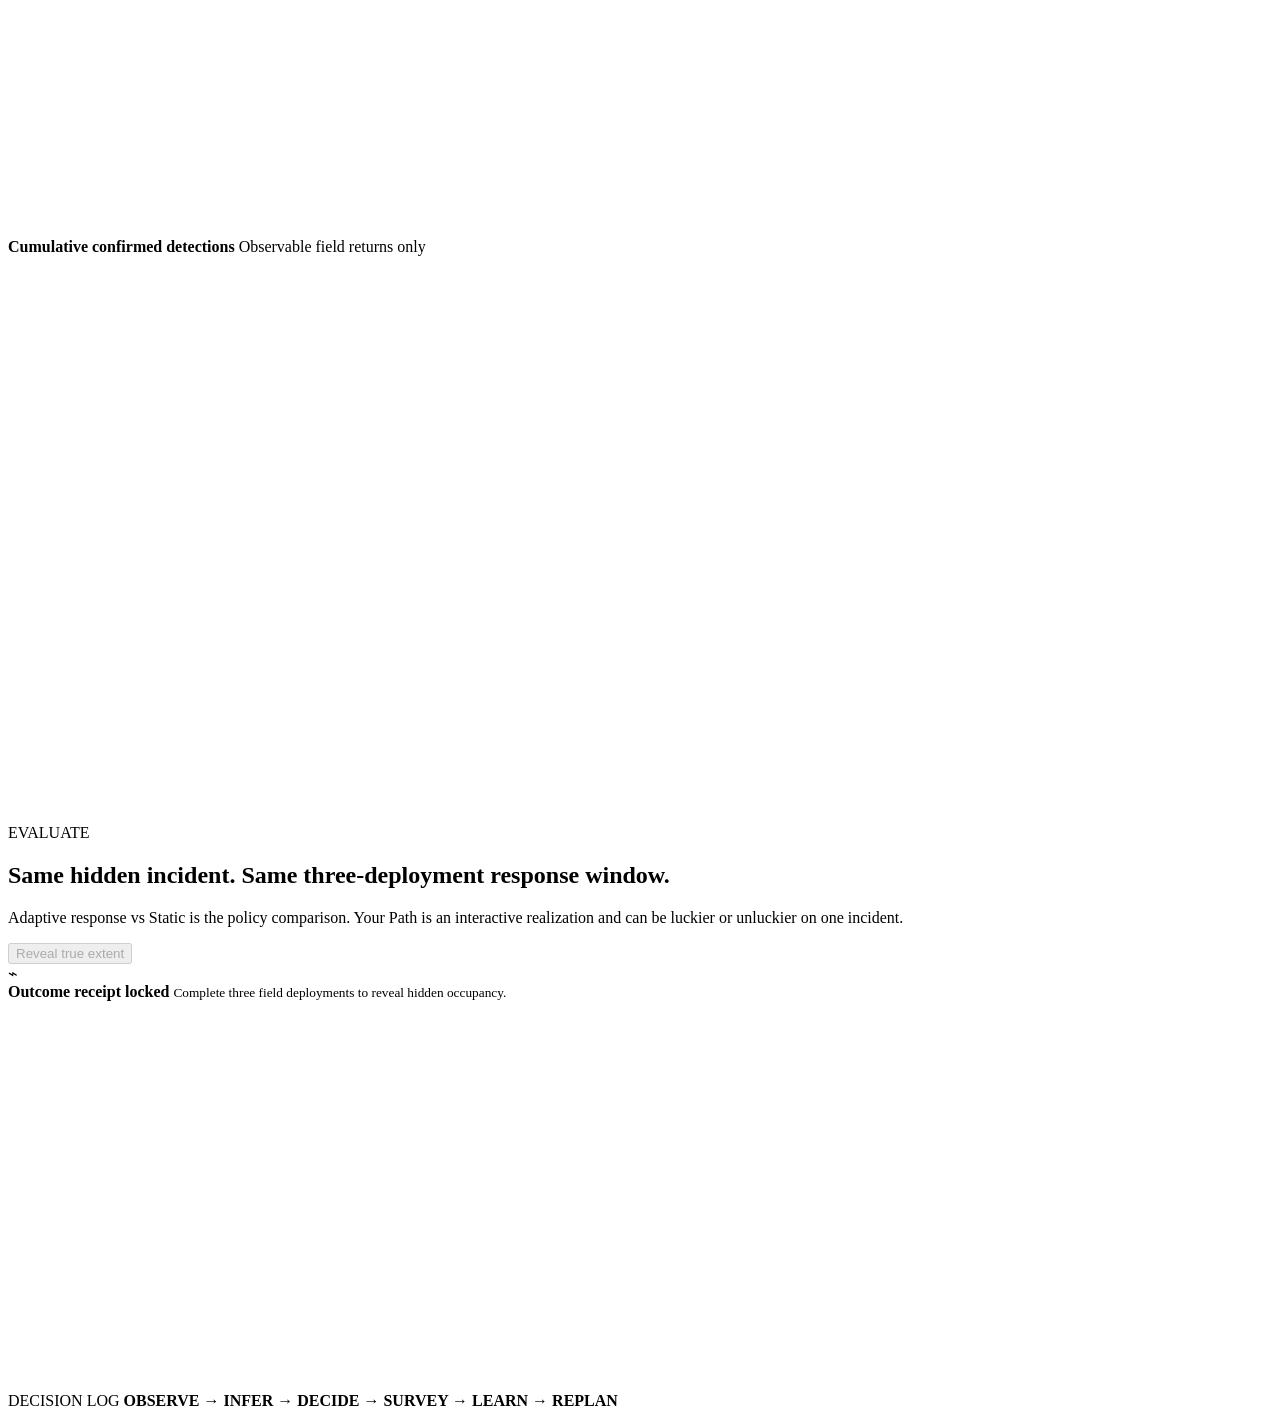
==== commit 60eb8bd2: "Add non-interactive future species coverage preview" ====
--- a/src/adaptive_response/web/index.html
+++ b/src/adaptive_response/web/index.html
@@ -242,6 +242,28 @@
             <span>Shellfish predation</span>
             <span>Estuary habitat</span>
           </div>
+
+          <div class="species-extension-preview" aria-label="Future species coverage preview">
+            <button class="species-more-button" type="button" tabindex="-1" aria-disabled="true">
+              <span>
+                <b>Other invasive species</b>
+                <small>Future coverage preview</small>
+              </span>
+              <span class="species-more-chevron">⌄</span>
+            </button>
+            <div class="species-extension-list">
+              <div><b>Lionfish</b><span>Atlantic · Gulf · Caribbean</span></div>
+              <div><b>Asian shore crab</b><span>Northeast · Mid-Atlantic</span></div>
+              <div><b>Chinese mitten crab</b><span>Pacific · estuaries</span></div>
+              <div><b>Veined rapa whelk</b><span>Chesapeake Bay</span></div>
+              <div><b>Colonial tunicate</b><span>Didemnum vexillum · Northeast</span></div>
+              <div><b>Japanese kelp</b><span>Undaria pinnatifida · Pacific</span></div>
+              <div><b>Zebra mussel</b><span>Inland aquatic extension</span></div>
+              <div><b>Quagga mussel</b><span>Inland aquatic extension</span></div>
+            </div>
+            <p class="species-extension-note">Illustrative extension targets — not an exhaustive U.S. invasive-species registry.</p>
+          </div>
+
           <p class="species-credit">Impact summary: Washington Sea Grant / WDFW · Photo: Tim Binns / Wikimedia Commons · CC BY-SA 2.0</p>
         </div>
       </aside>
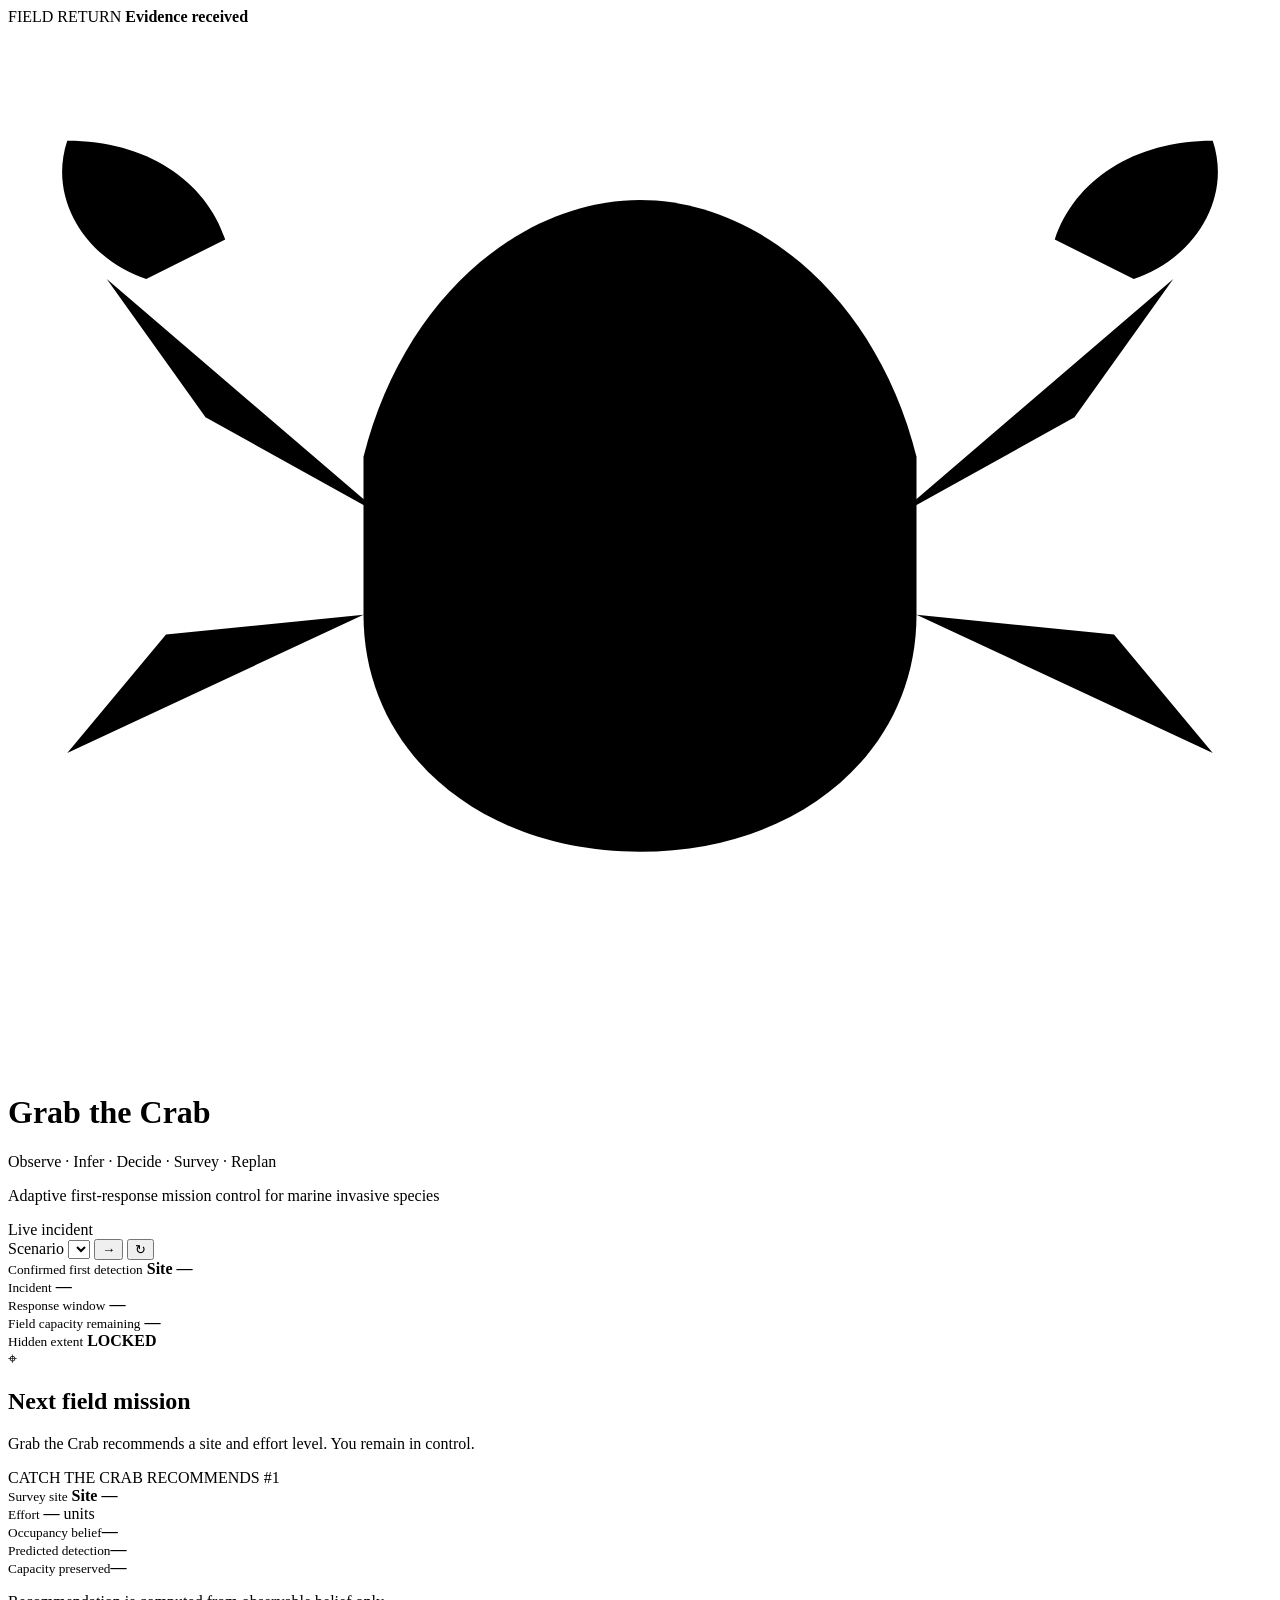
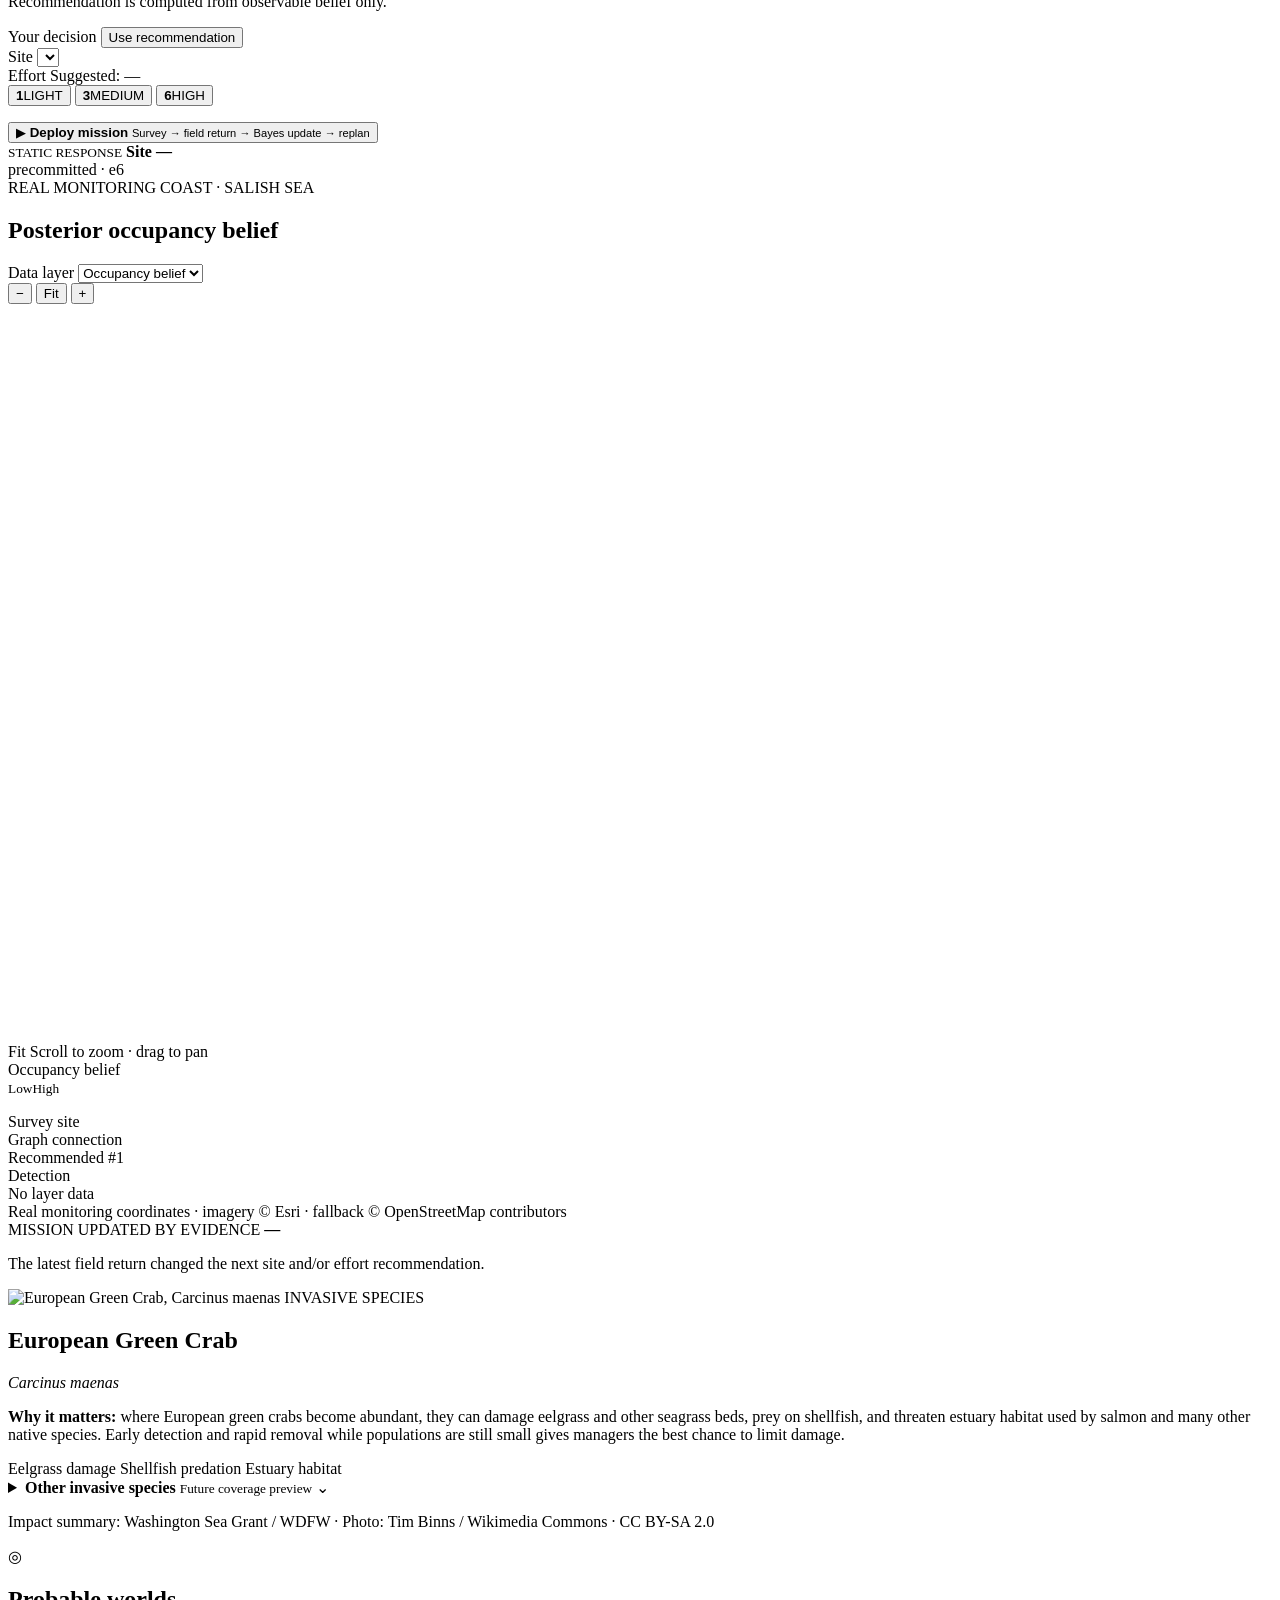
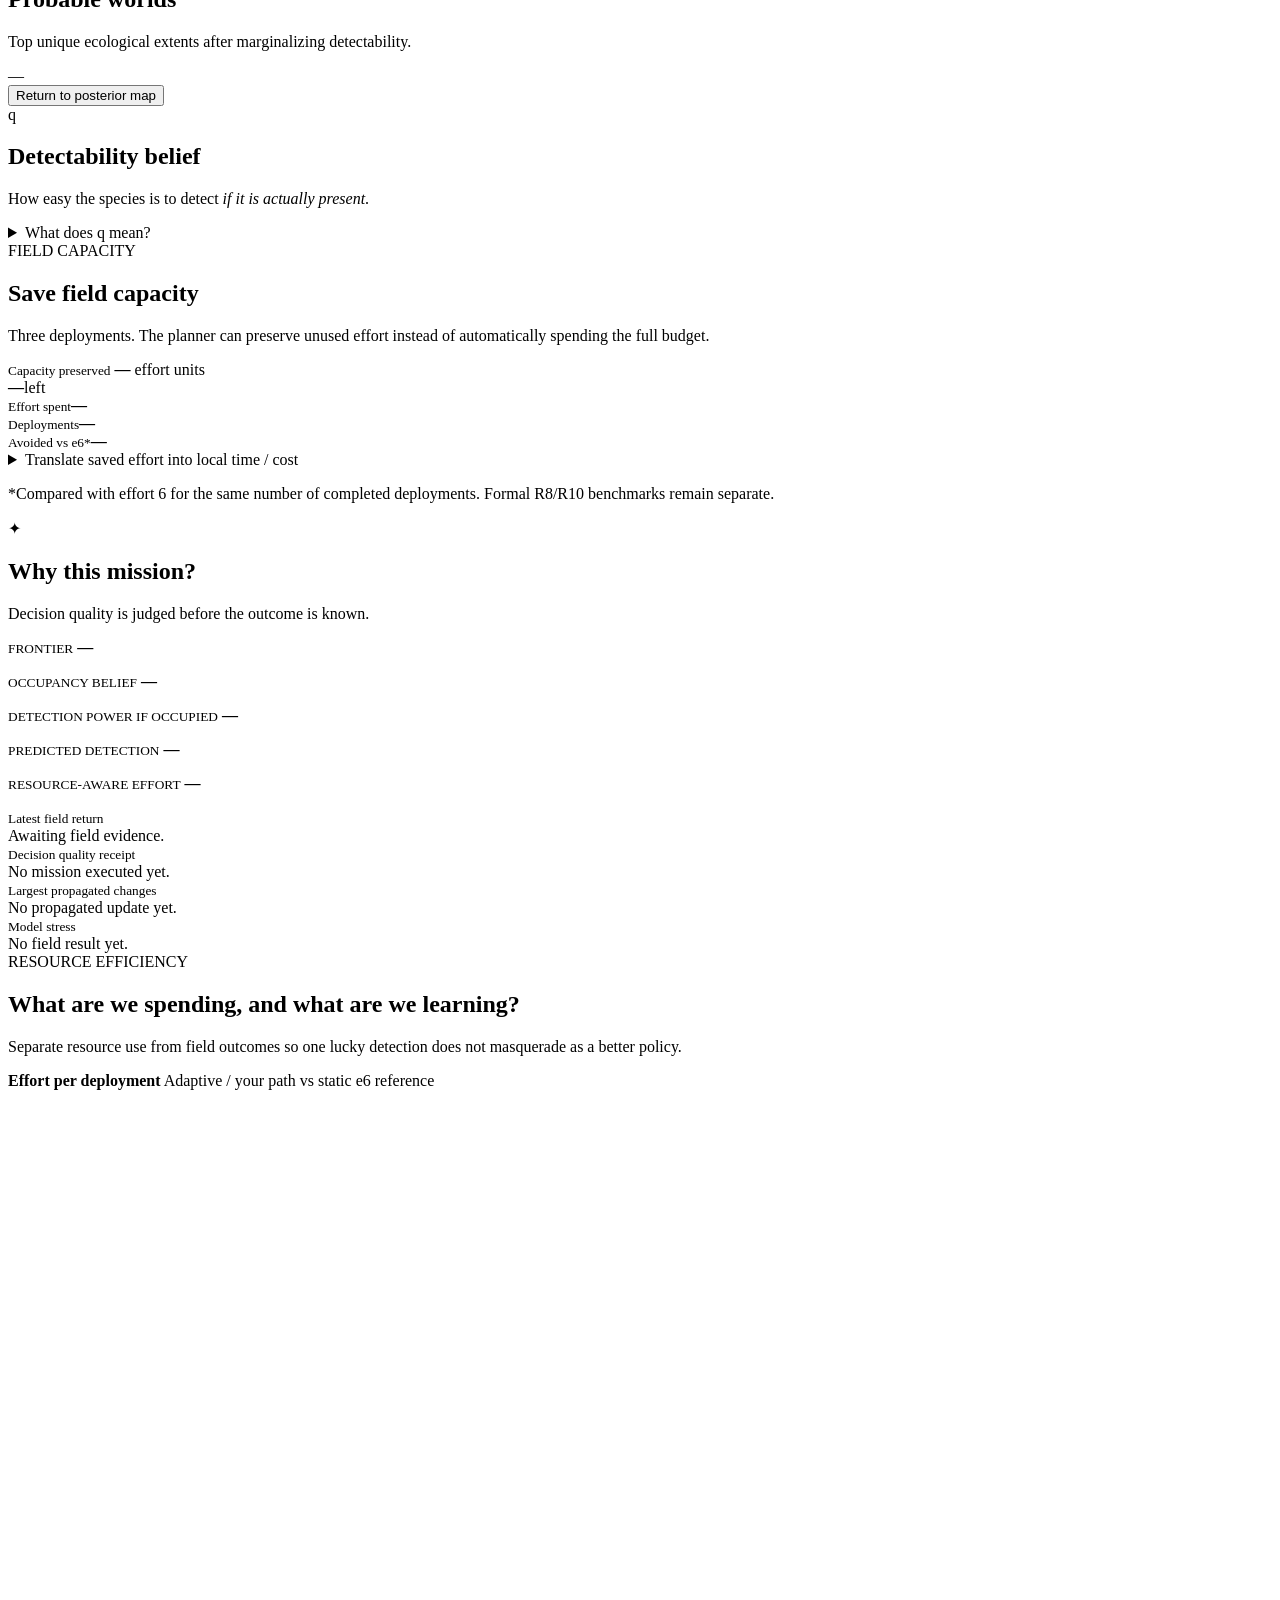
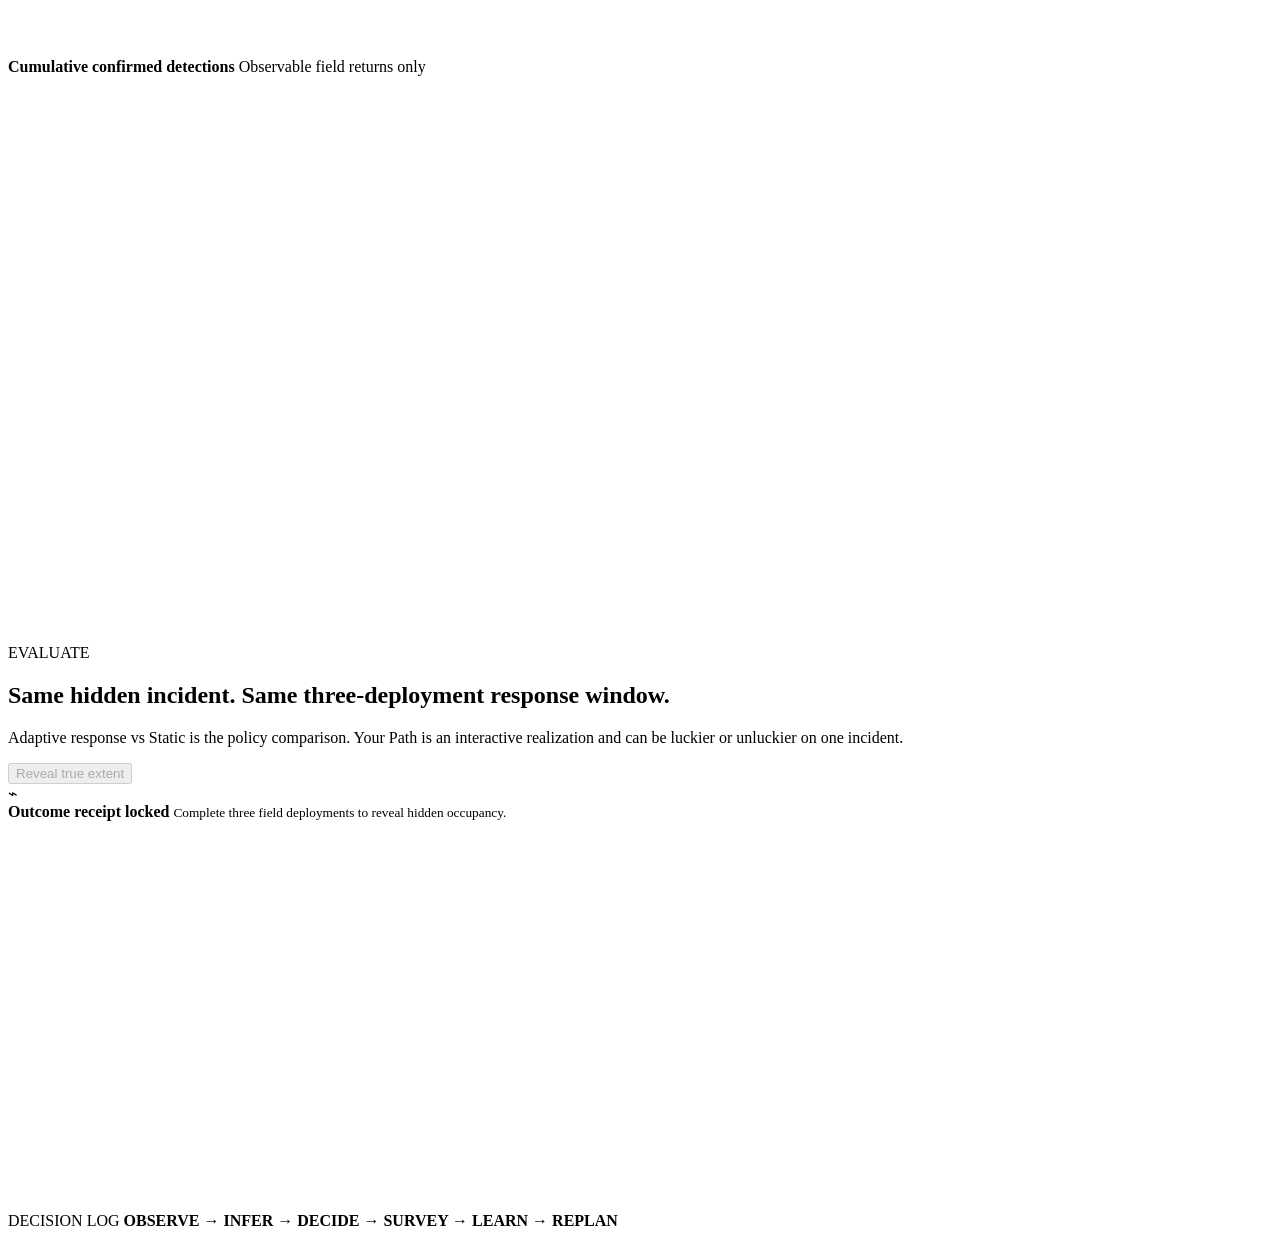
==== commit 0c9d9c47: "Make future species preview collapsible by default" ====
--- a/src/adaptive_response/web/index.html
+++ b/src/adaptive_response/web/index.html
@@ -243,26 +243,28 @@
             <span>Estuary habitat</span>
           </div>
 
-          <div class="species-extension-preview" aria-label="Future species coverage preview">
-            <button class="species-more-button" type="button" tabindex="-1" aria-disabled="true">
+          <details class="species-extension-preview">
+            <summary class="species-more-button">
               <span>
                 <b>Other invasive species</b>
                 <small>Future coverage preview</small>
               </span>
-              <span class="species-more-chevron">⌄</span>
-            </button>
-            <div class="species-extension-list">
-              <div><b>Lionfish</b><span>Atlantic · Gulf · Caribbean</span></div>
-              <div><b>Asian shore crab</b><span>Northeast · Mid-Atlantic</span></div>
-              <div><b>Chinese mitten crab</b><span>Pacific · estuaries</span></div>
-              <div><b>Veined rapa whelk</b><span>Chesapeake Bay</span></div>
-              <div><b>Colonial tunicate</b><span>Didemnum vexillum · Northeast</span></div>
-              <div><b>Japanese kelp</b><span>Undaria pinnatifida · Pacific</span></div>
-              <div><b>Zebra mussel</b><span>Inland aquatic extension</span></div>
-              <div><b>Quagga mussel</b><span>Inland aquatic extension</span></div>
-            </div>
-            <p class="species-extension-note">Illustrative extension targets — not an exhaustive U.S. invasive-species registry.</p>
-          </div>
+              <span class="species-more-chevron" aria-hidden="true">⌄</span>
+            </summary>
+            <div class="species-extension-panel">
+              <div class="species-extension-list">
+                <div><b>Lionfish</b><span>Atlantic · Gulf · Caribbean</span></div>
+                <div><b>Asian shore crab</b><span>Northeast · Mid-Atlantic</span></div>
+                <div><b>Chinese mitten crab</b><span>Pacific · estuaries</span></div>
+                <div><b>Veined rapa whelk</b><span>Chesapeake Bay</span></div>
+                <div><b>Colonial tunicate</b><span>Didemnum vexillum · Northeast</span></div>
+                <div><b>Japanese kelp</b><span>Undaria pinnatifida · Pacific</span></div>
+                <div><b>Zebra mussel</b><span>Inland aquatic extension</span></div>
+                <div><b>Quagga mussel</b><span>Inland aquatic extension</span></div>
+              </div>
+              <p class="species-extension-note">Illustrative extension targets — not an exhaustive U.S. invasive-species registry.</p>
+            </div>
+          </details>
 
           <p class="species-credit">Impact summary: Washington Sea Grant / WDFW · Photo: Tim Binns / Wikimedia Commons · CC BY-SA 2.0</p>
         </div>
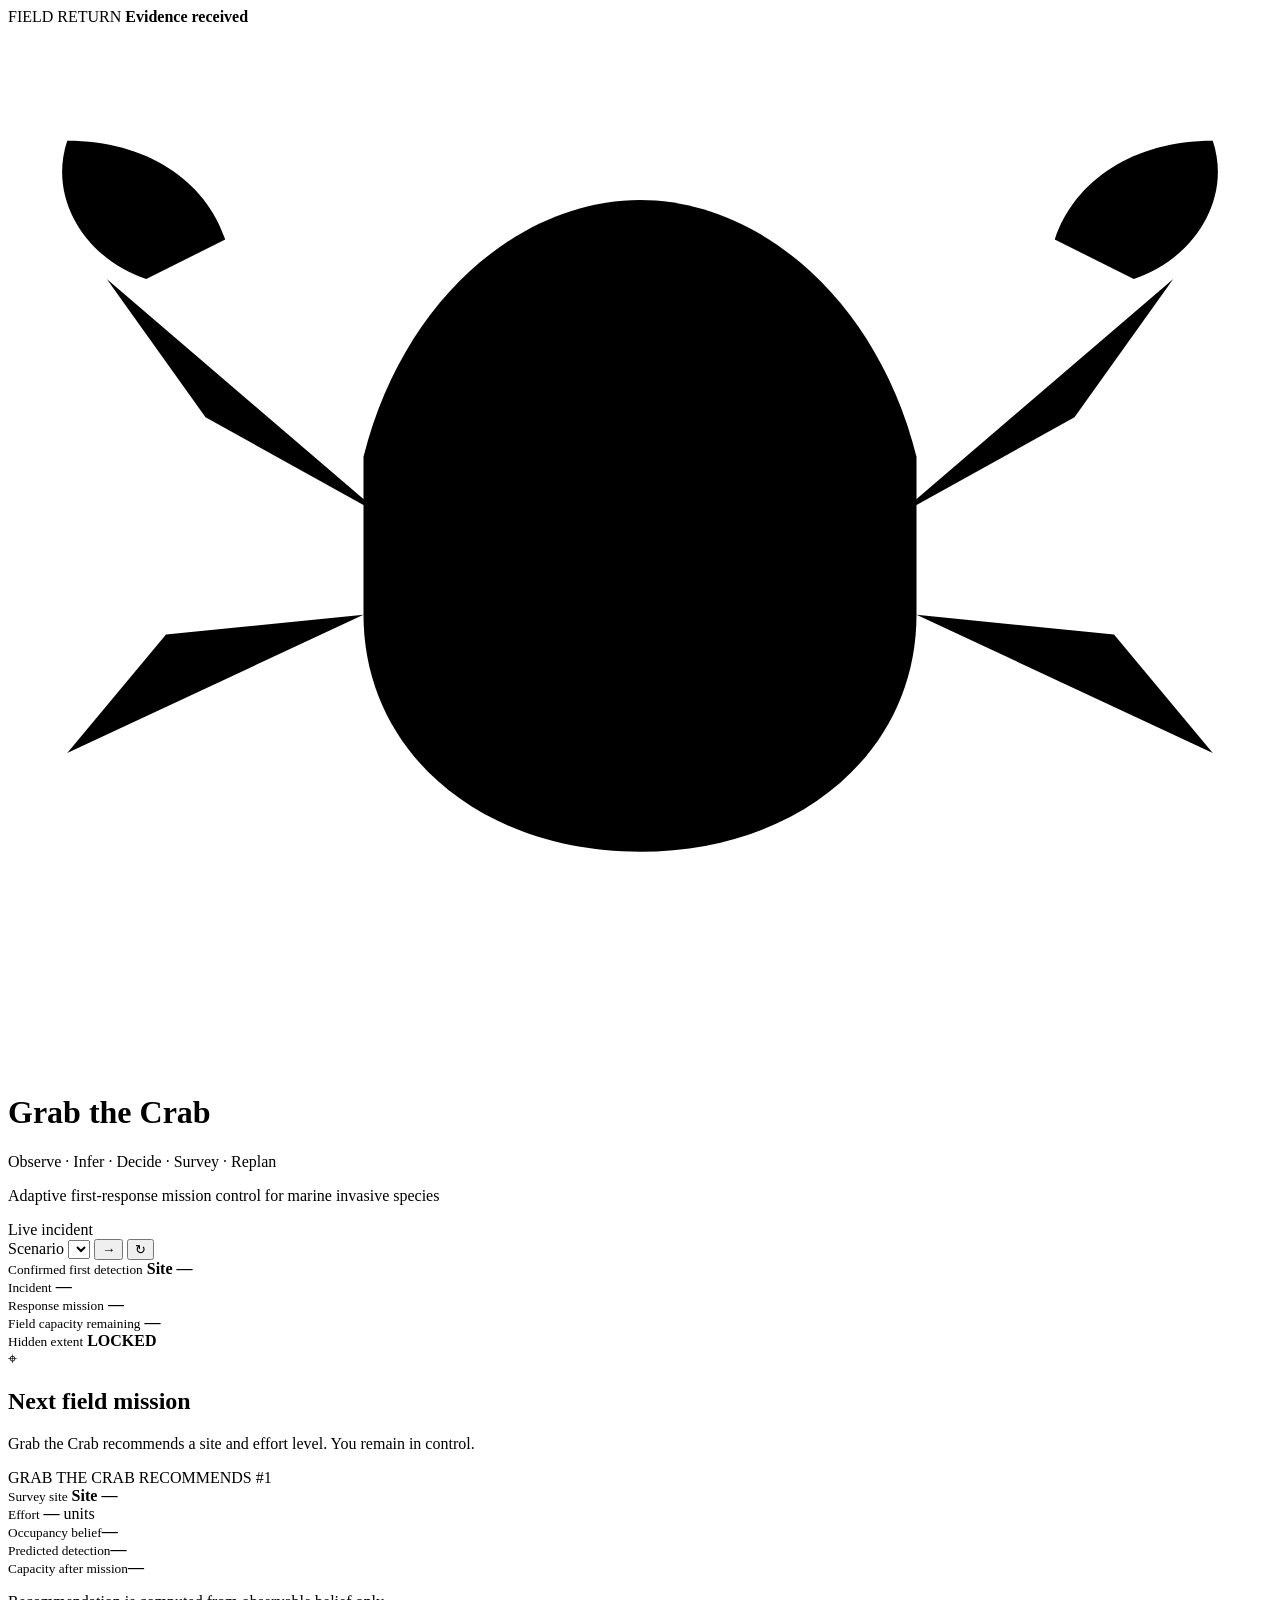
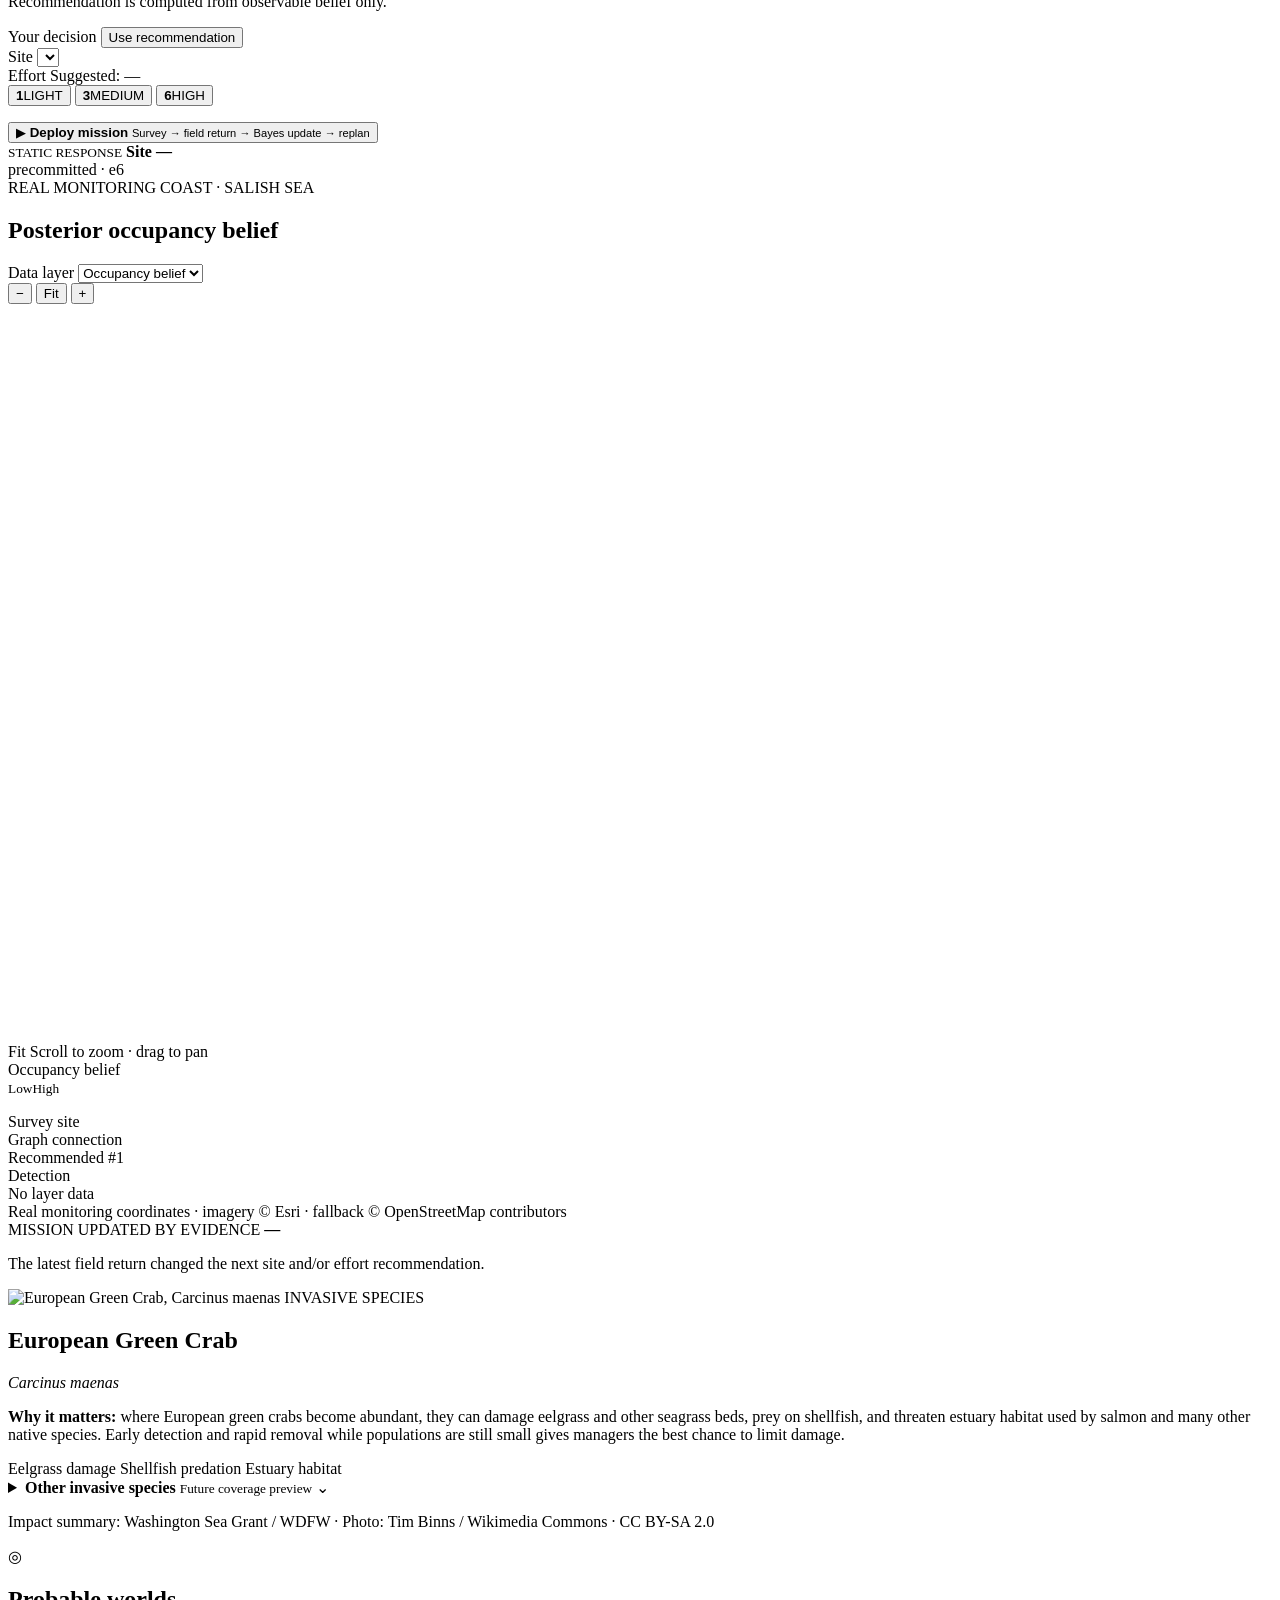
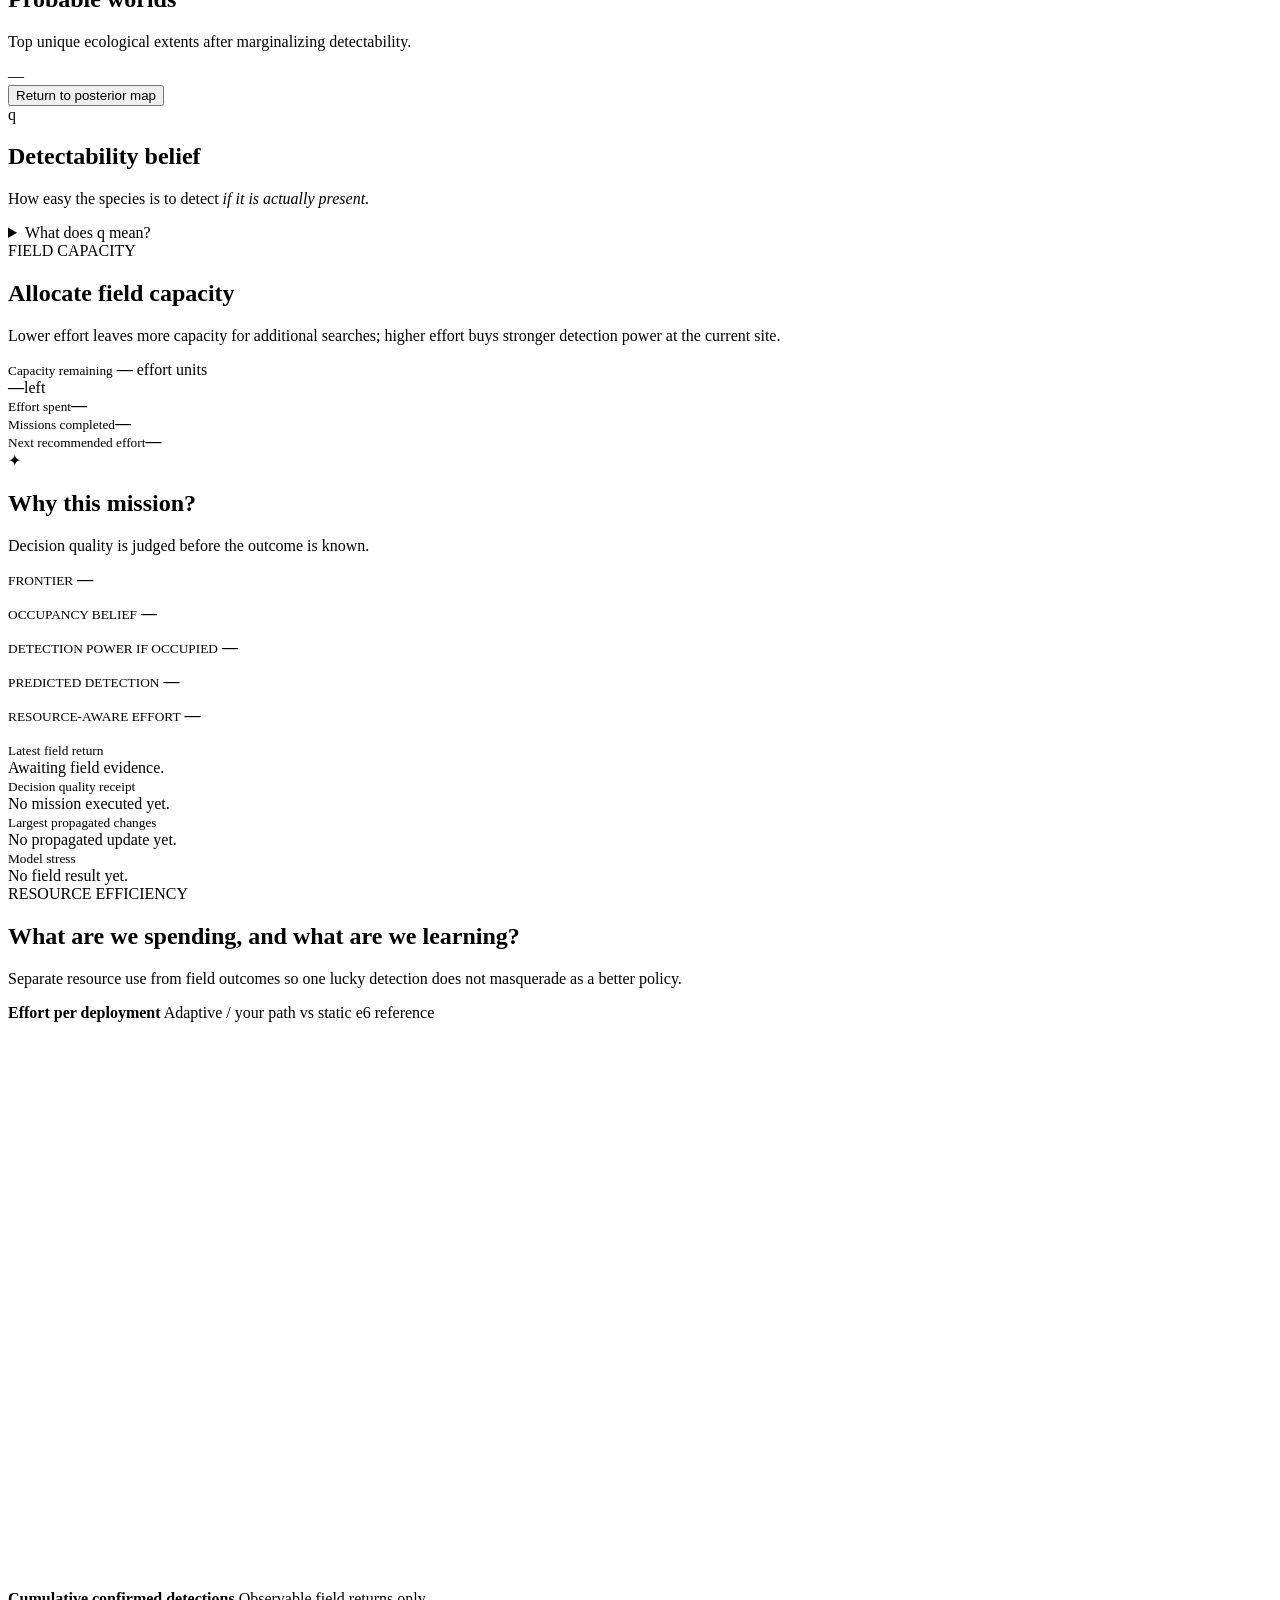
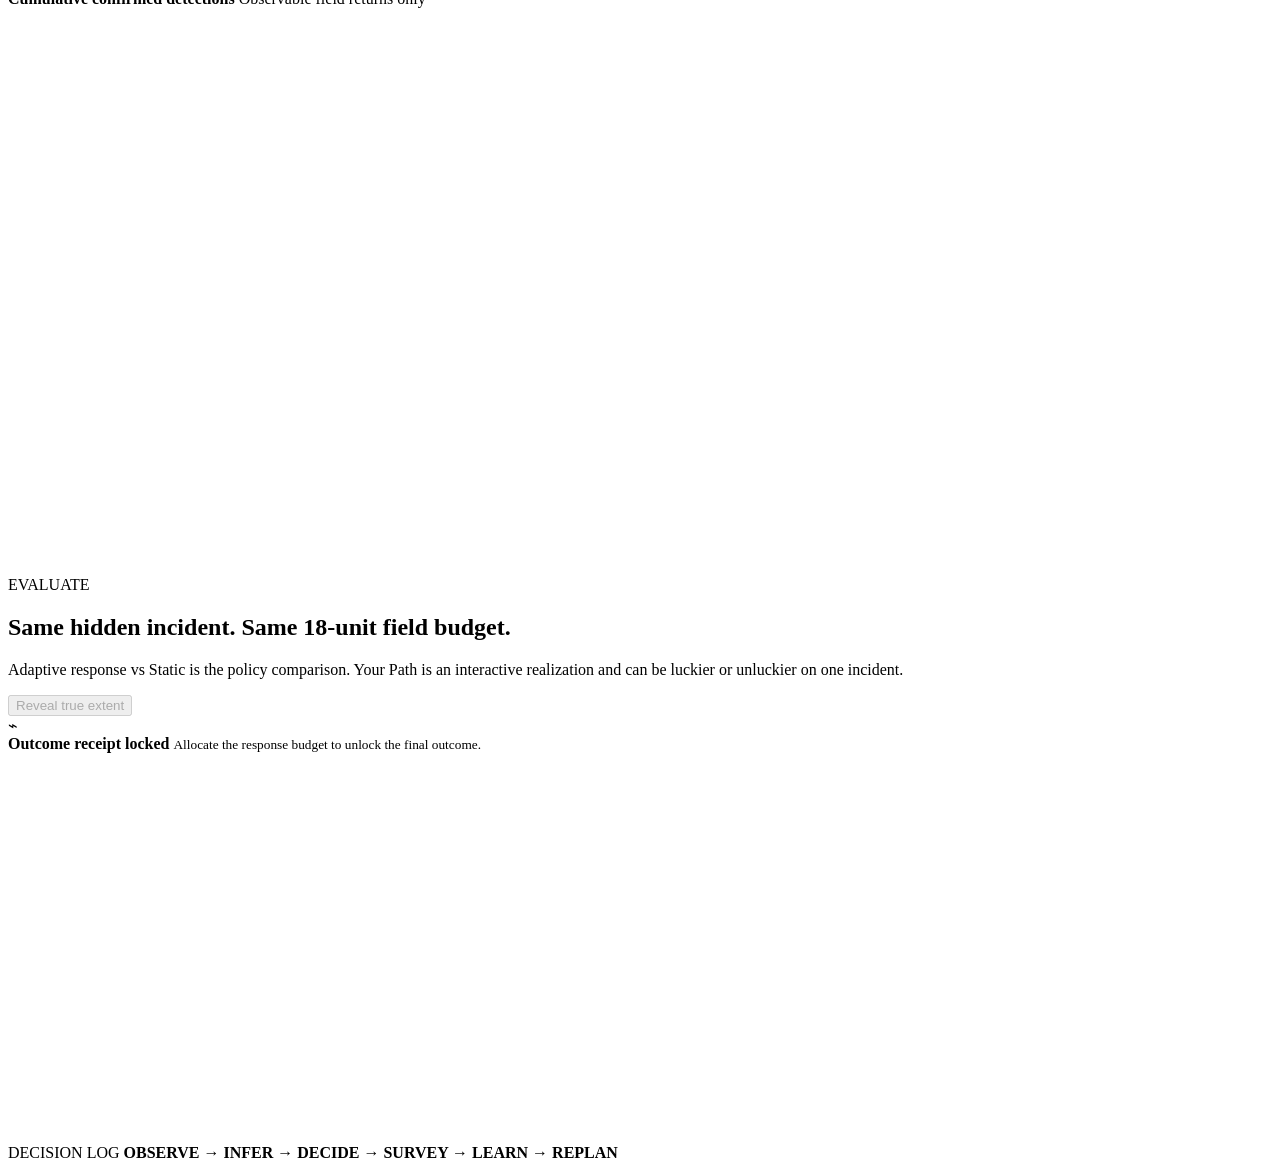
==== commit f79cf35b: "Sync final HackMIT Grab the Crab project" ====
--- a/src/adaptive_response/web/index.html
+++ b/src/adaptive_response/web/index.html
@@ -64,7 +64,7 @@
         <strong id="case-number">—</strong>
       </div>
       <div class="status-item">
-        <small>Response window</small>
+        <small>Response mission</small>
         <strong id="round">—</strong>
       </div>
       <div class="status-item budget-status">
@@ -90,7 +90,7 @@
 
         <div class="marine-recommendation">
           <div class="recommendation-label">
-            <span>CATCH THE CRAB RECOMMENDS</span>
+            <span>GRAB THE CRAB RECOMMENDS</span>
             <span id="marine-rank-badge" class="soft-badge">#1</span>
           </div>
           <div class="recommendation-hero">
@@ -107,7 +107,7 @@
           <div class="recommendation-metrics">
             <div><small>Occupancy belief</small><b id="marine-belief">—</b></div>
             <div><small>Predicted detection</small><b id="marine-pdetect">—</b></div>
-            <div><small>Capacity preserved</small><b id="marine-saved">—</b></div>
+            <div><small>Capacity after mission</small><b id="marine-saved">—</b></div>
           </div>
           <p id="marine-copy">Recommendation is computed from observable belief only.</p>
         </div>
@@ -309,14 +309,14 @@
         <div class="ramp-heading">
           <span class="sponsor-pill">FIELD CAPACITY</span>
           <div>
-            <h2>Save field capacity</h2>
-            <p>Three deployments. The planner can preserve unused effort instead of automatically spending the full budget.</p>
+            <h2>Allocate field capacity</h2>
+            <p>Lower effort leaves more capacity for additional searches; higher effort buys stronger detection power at the current site.</p>
           </div>
         </div>
 
         <div class="ramp-primary">
           <div>
-            <small>Capacity preserved</small>
+            <small>Capacity remaining</small>
             <strong id="resource-left">—</strong>
             <span>effort units</span>
           </div>
@@ -325,21 +325,9 @@
 
         <div class="ramp-kpis">
           <div><small>Effort spent</small><b id="resource-spent">—</b></div>
-          <div><small>Deployments</small><b id="resource-missions">—</b></div>
-          <div><small>Avoided vs e6*</small><b id="resource-avoided">—</b></div>
-        </div>
-
-        <details class="conversion-panel">
-          <summary>Translate saved effort into local time / cost</summary>
-          <p>Optional operator inputs. No universal dollar or time conversion is assumed.</p>
-          <div class="conversion-grid">
-            <label><span>Minutes per effort unit</span><input id="minutes-per-unit" type="number" min="0" step="1" placeholder="e.g. 20" /></label>
-            <label><span>$ per effort unit</span><input id="cost-per-unit" type="number" min="0" step="1" placeholder="e.g. 25" /></label>
-          </div>
-          <div id="conversion-output" class="conversion-output">Enter local rates to estimate operational savings.</div>
-        </details>
-
-        <p class="footnote">*Compared with effort 6 for the same number of completed deployments. Formal R8/R10 benchmarks remain separate.</p>
+          <div><small>Missions completed</small><b id="resource-missions">—</b></div>
+          <div><small>Next recommended effort</small><b id="resource-avoided">—</b></div>
+        </div>
       </aside>
 
       <section class="card why-card">
@@ -438,7 +426,7 @@
         <div class="evaluation-head">
           <div>
             <span class="eyebrow">EVALUATE</span>
-            <h2>Same hidden incident. Same three-deployment response window.</h2>
+            <h2>Same hidden incident. Same 18-unit field budget.</h2>
             <p>Adaptive response vs Static is the policy comparison. Your Path is an interactive realization and can be luckier or unluckier on one incident.</p>
           </div>
           <button id="reveal-btn" class="reveal-button" disabled>Reveal true extent</button>
@@ -448,7 +436,7 @@
           <span>⌁</span>
           <div>
             <b>Outcome receipt locked</b>
-            <small>Complete three field deployments to reveal hidden occupancy.</small>
+            <small>Allocate the response budget to unlock the final outcome.</small>
           </div>
         </div>
 
